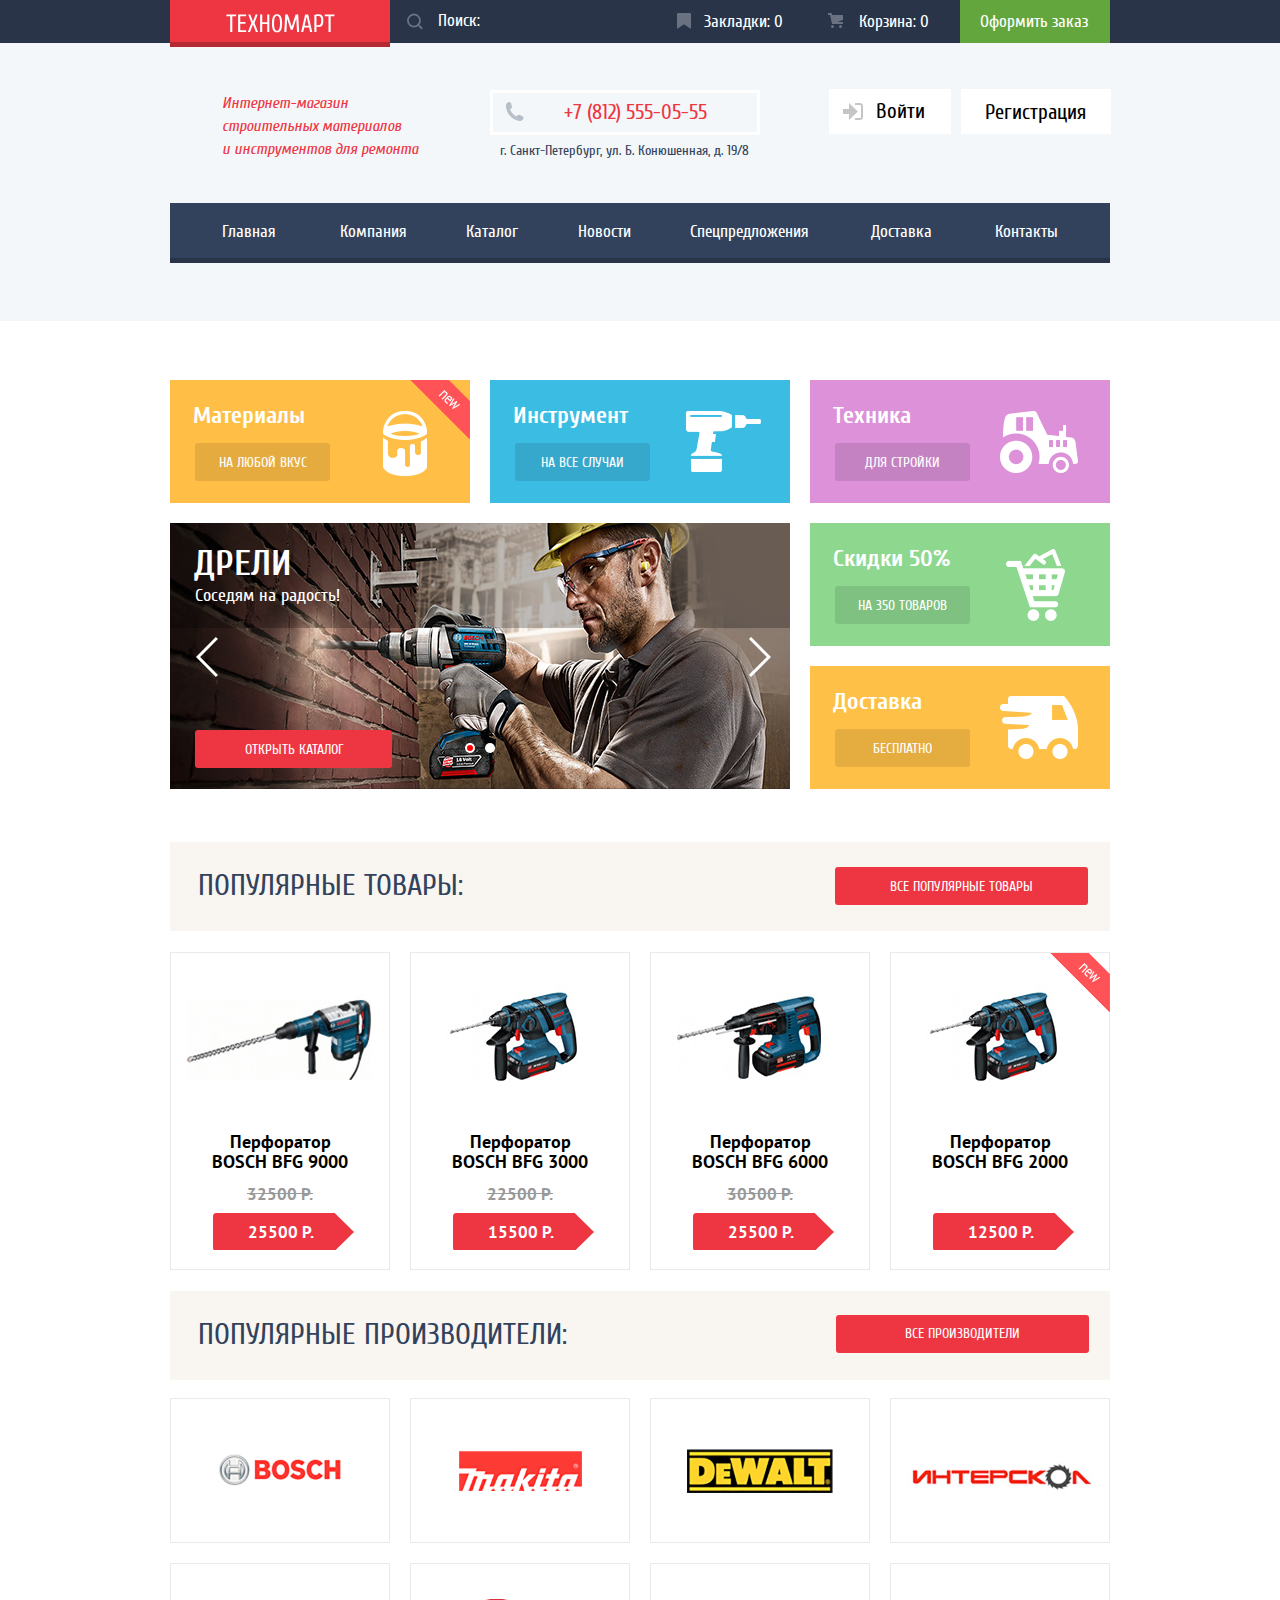
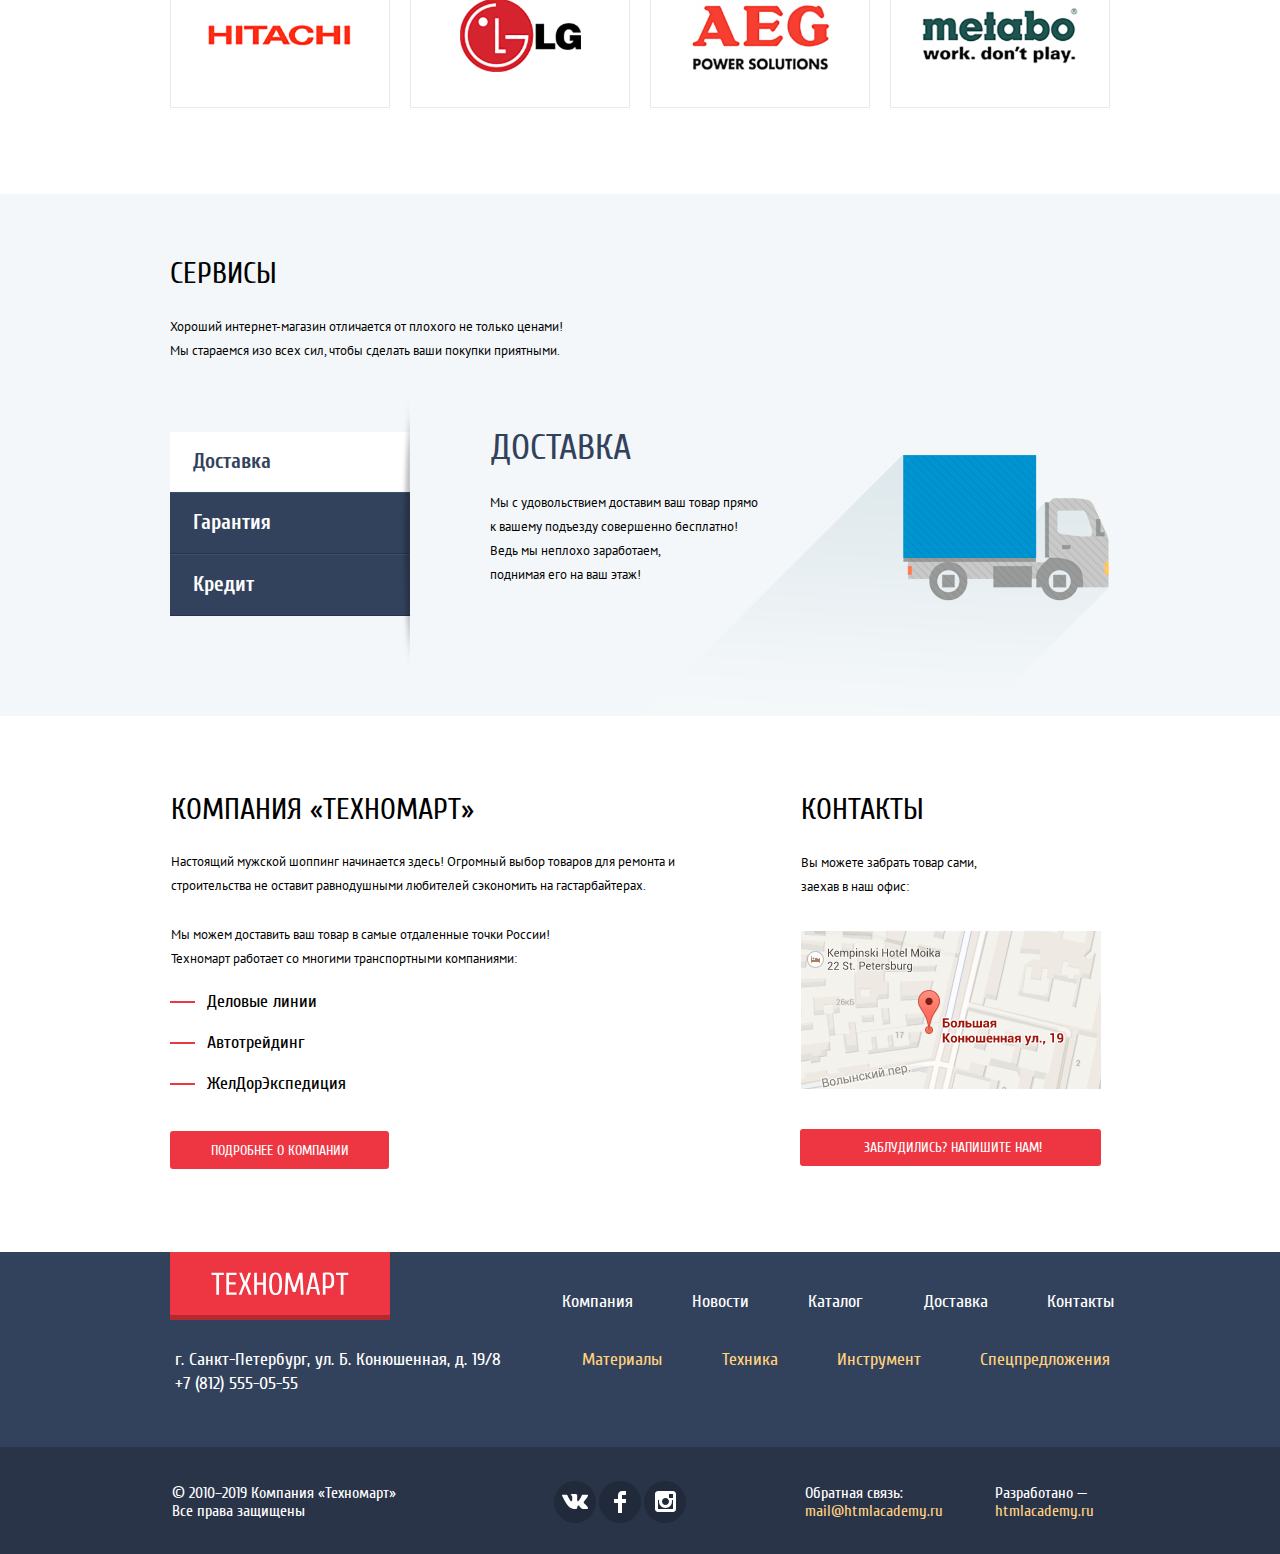
==== index.html @ 393730ec "Подключен минифицированный код css" ====
<!DOCTYPE html>
<html lang="ru">
<head>
  <meta charset="utf-8">
  <title>HTML Academy: Техномарт</title>
  <link href="css/normalize.min.css" rel="stylesheet">
  <link href="css/style.min.css" rel="stylesheet">
</head>
<body>
<header class="page-header">
  <div class="page-header__top-section">
    <div class="page-header__top-section__container container">
      <a class="page-header__logo-link" href="index.html">
        <img width="109" height="19" src="img/logo.svg" alt="Логотип">
      </a>
      <form class="page-header__search-form" action="catalog.html" method="get">
        <label for="search-field" class="page-header__search-form-label visually-hidden">Поиск</label>
        <input type="search" name="search" id="search-field" class="page-header__search-form-input"
               placeholder="Поиск:">
        <svg class="page-header__search-form-svg" xmlns="http://www.w3.org/2000/svg" width="17" height="17"
             viewBox="0 0 17 17">
          <path
            d="M17 15.586l-3.542-3.542A7.465 7.465 0 0 0 15 7.5 7.5 7.5 0 1 0 7.5 15c1.71 0 3.282-.579 4.544-1.542L15.586 17 17 15.586zM2 7.5C2 4.467 4.467 2 7.5 2 10.532 2 13 4.467 13 7.5c0 3.032-2.468 5.5-5.5 5.5A5.506 5.506 0 0 1 2 7.5z"/>
        </svg>
      </form>
      <a href="#" class="page-header__favorites page-header__link">
        <div class="page-header__favorites-svg-element-wrap">
          <svg class="page-header__favorites-svg" xmlns="http://www.w3.org/2000/svg" width="14" height="16"
               viewBox="0 0 14 16">
            <path fill="#ffffff"
                  d="M14 15c0 .55-.368.741-.818.426l-5.363-3.765c-.45-.315-1.187-.315-1.637 0L.818 15.426C.368 15.741 0 15.55 0 15V1c0-.55.45-1 1-1h12c.55 0 1 .45 1 1v14z"/>
          </svg>
        </div>
        <p class="page-header__favorites-text-content">Закладки: 0</p></a>
      <a href="#" class="page-header__cart page-header__link">
        <svg class="page-header__cart-svg-element" xmlns="http://www.w3.org/2000/svg" width="15" height="15"
             viewBox="0 0 15 15">
          <circle fill="#ffffff" cx="4.5" cy="13.5" r="1.5"/>
          <circle fill="#ffffff" cx="12.5" cy="13.5" r="1.5"/>
          <path fill="#ffffff" d="M15 2H4.07l-.422-2H0v2h2.031l1.985 9H15V9H9.441L15 6.951z"/>
        </svg>
        <p class="page-header__cart-text-content">Корзина: 0</p></a>
      <a href="#" class="page-header__create-order page-header__link">Оформить заказ</a>
    </div>
  </div>
  <div class="page-header__middle-section">
    <div class="page-header__middle-section__container container">
      <h1 class="page-header__tagline">Интернет-магазин <br>строительных материалов <br>и инструментов для ремонта</h1>
      <div class="page-header__address-top">
        <a class="page-header__phone" href="tel:+78125550555">
          <svg xmlns="http://www.w3.org/2000/svg" width="19" height="19" viewBox="0 0 19 19">
            <path fill="#B7BFC8"
                  d="M15.572 18.985h-.941c-4.129-.488-7.157-2.408-9.359-4.864C3.062 11.66 1.318 8.492.978 4.228V3.084c.078-.774.459-1.304.898-1.757C2.425.766 3.25.044 4.002.019c.554-.018 1.5.38 1.879.899.329.446.504 1.339.656 2.003.154.671.505 1.643.408 2.289-.148 1.007-1.487 1.434-1.879 2.166 1.307 3.135 3.443 5.439 6.293 7.031.715-.392 1.346-1.572 2.332-1.595.359-.009.818.178 1.184.286.402.121.75.275 1.104.408.596.224 1.648.521 2.004 1.021.365.513.57 1.356.49 1.879-.164 1.041-1.879 2.197-2.901 2.579z"/>
          </svg>
          <p class="page-header__phone-text-content">+7 (812) 555-05-55</p>
        </a>
        <p class="page-header__address">г. Санкт-Петербург, ул. Б. Конюшенная, д. 19/8</p>
      </div>
      <ul class="page-header__user-menu">
        <li class="page-header__enter user-menu-item">
          <a class="page-header__user-menu-item-link-enter" href="#">Войти</a>
        </li>
        <li class="page-header__registration user-menu-item">
          <a class="page-header__user-menu-item-link-registration" href="#">Регистрация</a>
        </li>
      </ul>
    </div>
  </div>
  <div class="page-header__nav-top_container container">
    <nav class="page-header__nav-top">
      <ul class="main-menu">
        <li class="main-menu-item"><a class="main-menu-item-link main-menu-item-link-main" href="index.html">Главная</a>
        </li>
        <li class="main-menu-item"><a class="main-menu-item-link main-menu-item-link-company" href="#">Компания</a></li>
        <li class="main-menu-item"><a class="main-menu-item-link main-menu-item-link-catalog" href="catalog.html">Каталог</a>
        </li>
        <li class="main-menu-item"><a class="main-menu-item-link main-menu-item-link-news" href="#">Новости</a></li>
        <li class="main-menu-item"><a class="main-menu-item-link main-menu-item-link-offers"
                                      href="#">Спецпредложения</a></li>
        <li class="main-menu-item"><a class="main-menu-item-link main-menu-item-link-delivery" href="#">Доставка</a>
        </li>
        <li class="main-menu-item"><a class="main-menu-item-link main-menu-item-link-contacts" href="#">Контакты</a>
        </li>
      </ul>
    </nav>
  </div>
</header>

<main class="page-main">
  <section class="page-main__offers page-main-offers">
    <div class="page-main-offers__container container">
      <h2 class="visually-hidden">Предложения</h2>
      <div class="page-main__offer page-main-container__offers__offer page-main-container__offers__offer--materials">
        <h3 class="page-main__offer-heading">Материалы</h3>
        <a class="page-main__offer-link" href="#">На любой вкус</a>
      </div>
      <div class="page-main__offer page-main-container__offers__offer page-main-container__offers__offer--tools">
        <h3 class="page-main__offer-heading">Инструмент</h3>
        <a class="page-main__offer-link" href="#">На все случаи</a>
      </div>
      <div class="page-main__offer page-main-container__offers__offer page-main-container__offers__offer--technics">
        <h3 class="page-main__offer-heading">Техника</h3>
        <a class="page-main__offer-link" href="#">Для стройки</a>
      </div>
      <div class="flex-offers-wrap">
        <div class="page-main__offer page-main-container__offers__offer page-main-container__offers__offer--discounts">
          <h3 class="page-main__offer-heading">Скидки 50%</h3>
          <a class="page-main__offer-link" href="#">На 350 товаров</a>
        </div>
        <div class="page-main__offer page-main-container__offers__offer page-main-container__offers__offer--delivery">
          <h3 class="page-main__offer-heading">Доставка</h3>
          <a class="page-main__offer-link" href="#">Бесплатно</a>
        </div>
      </div>

      <input class="visually-hidden page-main-slider__first-slide-radio-button slider-radio-button first-slide"
             type="radio"
             id="first-slide" name="slide-number" checked>
      <label class="page-main-slider__first-slide-radio-label slider-radio-button-label" for="first-slide"></label>
      <input class="visually-hidden page-main-slider__second-slide-radio-button slider-radio-button second-slide"
             type="radio"
             id="second-slide" name="slide-number">
      <label class="page-main-slider__second-slide-radio-label slider-radio-button-label" for="second-slide"></label>
      <div class="page-main-offers__slider page-main-slider">
        <div class="page-main-slider__slide catalog-slide-1" id="catalog-slide-1">
          <h3 class="page-main-slider__drills-heading">Дрели</h3>
          <p class="page-main-slider__drills-par">Соседям на радость!</p>
          <a class="button page-main-slider__open-catalog-button" href="catalog.html">Открыть каталог</a>
        </div>
        <div class="page-main-slider__slide catalog-slide-2" id="catalog-slide-2">
          <h3 class="page-main-slider__drills-heading">Перфораторы</h3>
          <p class="page-main-slider__drills-par feature">Настоящие мужские игрушки</p>
          <a class="button page-main-slider__open-catalog-button" href="catalog.html">Открыть каталог</a>
        </div>
        <button type="button" class="page-main-slider__left-arrow-button arrow-button left-arrow">
          <svg xmlns="http://www.w3.org/2000/svg" width="22" height="40" viewBox="0 0 22 40">
            <path fill="#FFF" d="M19.83-.035l2.089 2.099L4.13 19.947l17.847 17.939-2.09 2.099L-.048 19.947z"/>
          </svg>
        </button>

        <button type="button" class="page-main-slider__right-arrow-button arrow-button right-arrow">
          <svg xmlns="http://www.w3.org/2000/svg" width="22" height="40" viewBox="0 0 22 40">
            <path fill="#FFF" d="M2.098-.035L.009 2.064l17.789 17.883L-.048 37.886l2.089 2.099 19.935-20.038z"/>
          </svg>
        </button>

      </div>
    </div>
  </section>

  <section class="page-main__popular-products popular-products container">
    <div class="page-main__popular-products__header container">
      <h2 class="page-main__heading">Популярные товары:</h2>
      <a href="#" class="page-main__heading-block-button button">Все популярные товары</a>
    </div>
    <ul class="page-main__popular-products__main">
      <li class="page-main__popular-products__card">
        <a class="popular-products__product-add-to-cart" href="#">
          <svg class="popular-products__product-add-to-cart-svg" xmlns="http://www.w3.org/2000/svg" width="15"
               height="15" viewBox="0 0 15 15">
            <circle fill="#ffffff" cx="4.5" cy="13.5" r="1.5"/>
            <circle fill="#ffffff" cx="12.5" cy="13.5" r="1.5"/>
            <path fill="#ffffff" d="M15 2H4.07l-.422-2H0v2h2.031l1.985 9H15V9H9.441L15 6.951z"/>
          </svg>
          Купить</a>
        <a class="popular-products__product-add-to-favorites" href="#">В закладки</a>
        <h3 class="popular-products__product-heading">Перфоратор BOSCH BFG 9000</h3>
        <p class="popular-products__product-old-price">
          <del>32500 Р.</del>
        </p>
        <p class="popular-products__product-price">25500 Р.</p>
        <img class="popular-products__product-img product-item-pic" src="img/item4.jpg" alt="product picture"
             width="218" height="170">
      </li>
      <li class="page-main__popular-products__card">
        <a class="popular-products__product-add-to-cart" href="#">
          <svg class="popular-products__product-add-to-cart-svg" xmlns="http://www.w3.org/2000/svg" width="15"
               height="15" viewBox="0 0 15 15">
            <circle fill="#ffffff" cx="4.5" cy="13.5" r="1.5"/>
            <circle fill="#ffffff" cx="12.5" cy="13.5" r="1.5"/>
            <path fill="#ffffff" d="M15 2H4.07l-.422-2H0v2h2.031l1.985 9H15V9H9.441L15 6.951z"/>
          </svg>
          Купить</a>
        <a href="#" class="popular-products__product-add-to-favorites">В закладки</a>
        <h3 class="popular-products__product-heading">Перфоратор BOSCH BFG 3000</h3>
        <p class="popular-products__product-old-price">
          <del>22500 Р.</del>
        </p>
        <p class="popular-products__product-price">15500 Р.</p>
        <img class="popular-products__product-img product-item-pic" src="img/item1.jpg" alt="product picture"
             width="218" height="170">
      </li>
      <li class="page-main__popular-products__card">
        <a class="popular-products__product-add-to-cart" href="#">
          <svg class="popular-products__product-add-to-cart-svg" xmlns="http://www.w3.org/2000/svg" width="15"
               height="15" viewBox="0 0 15 15">
            <circle fill="#ffffff" cx="4.5" cy="13.5" r="1.5"/>
            <circle fill="#ffffff" cx="12.5" cy="13.5" r="1.5"/>
            <path fill="#ffffff" d="M15 2H4.07l-.422-2H0v2h2.031l1.985 9H15V9H9.441L15 6.951z"/>
          </svg>
          Купить</a>
        <a href="#" class="popular-products__product-add-to-favorites">В закладки</a>
        <h3 class="popular-products__product-heading">Перфоратор BOSCH BFG 6000</h3>
        <p class="popular-products__product-old-price">
          <del>30500 Р.</del>
        </p>
        <p class="popular-products__product-price">25500 Р.</p>
        <img class="popular-products__product-img product-item-pic" src="img/item2.jpg" alt="product picture"
             width="218" height="170">
      </li>
      <li class="page-main__popular-products__card page-main__popular-products__card--new">
        <a class="popular-products__product-add-to-cart" href="#">
          <svg class="popular-products__product-add-to-cart-svg" xmlns="http://www.w3.org/2000/svg" width="15"
               height="15" viewBox="0 0 15 15">
            <circle fill="#ffffff" cx="4.5" cy="13.5" r="1.5"/>
            <circle fill="#ffffff" cx="12.5" cy="13.5" r="1.5"/>
            <path fill="#ffffff" d="M15 2H4.07l-.422-2H0v2h2.031l1.985 9H15V9H9.441L15 6.951z"/>
          </svg>
          Купить</a>
        <a href="#" class="popular-products__product-add-to-favorites">В закладки</a>
        <h3 class="popular-products__product-heading">Перфоратор BOSCH BFG 2000</h3>
        <p class="popular-products__product-old-price">
          <del></del>
        </p>
        <p class="popular-products__product-price">12500 Р.</p>
        <img class="popular-products__product-img product-item-pic" src="img/item3.jpg" alt="product picture"
             width="218" height="170">
      </li>
    </ul>
  </section>

  <section class="page-main__popular-manufacturers container">
    <div class="page-main__popular-manufacturers__header">
      <h2 class="page-main__heading">Популярные производители:</h2>
      <a href="#" class="page-main__heading-block-button page-main__heading-manufacturers-button button">Все
        производители</a>
    </div>
    <ul class="page-main__popular-manufacturers__main">
      <li class="page-main__popular-manufacturers__card">
        <a href="#" class="page-main__popular-manufacturers__card-link"><img src="img/bosch.png" width="126" height="37"
                                                                             alt="Bosch"
                                                                             class="page-main__popular-manufacturers__img"></a>
      </li>
      <li class="page-main__popular-manufacturers__card">
        <a href="#" class="page-main__popular-manufacturers__card-link"><img src="img/makita.png" width="123"
                                                                             height="40" alt="Makita"
                                                                             class="page-main__popular-manufacturers__img"></a>
      </li>
      <li class="page-main__popular-manufacturers__card">
        <a href="#" class="page-main__popular-manufacturers__card-link"><img src="img/de-walt.png" width="146"
                                                                             height="44" alt="Dewalt"
                                                                             class="page-main__popular-manufacturers__img"></a>
      </li>
      <li class="page-main__popular-manufacturers__card">
        <a href="#" class="page-main__popular-manufacturers__card-link"><img src="img/interskol.png" width="200"
                                                                             height="88" alt="Интерскол"
                                                                             class="page-main__popular-manufacturers__img"></a>
      </li>
      <li class="page-main__popular-manufacturers__card">
        <a href="#" class="page-main__popular-manufacturers__card-link"><img src="img/hitachi.png" width="169"
                                                                             height="31" alt="Hitachi"
                                                                             class="page-main__popular-manufacturers__img"></a>
      </li>
      <li class="page-main__popular-manufacturers__card">
        <a href="#" class="page-main__popular-manufacturers__card-link"><img src="img/lg.png" width="121" height="73"
                                                                             alt="LG"
                                                                             class="page-main__popular-manufacturers__img"></a>
      </li>
      <li class="page-main__popular-manufacturers__card">
        <a href="#" class="page-main__popular-manufacturers__card-link"><img src="img/aeg.png" width="151" height="96"
                                                                             alt="AEG Power Solutions"
                                                                             class="page-main__popular-manufacturers__img"></a>
      </li>
      <li class="page-main__popular-manufacturers__card">
        <a href="#" class="page-main__popular-manufacturers__card-link"><img src="img/metabo.png" width="204"
                                                                             height="69" alt="Metabowerke"
                                                                             class="page-main__popular-manufacturers__img"></a>
      </li>
    </ul>
  </section>

  <section class="page-main__services services">
    <div class="services__container container">
      <h2 class="services__heading">Сервисы</h2>
      <p class="services__par">Хороший интернет-магазин отличается от плохого не только ценами! <br>Мы стараемся изо
        всех сил, чтобы сделать
        ваши покупки приятными.</p>
      <div class="services__slider">
        <div class="services__list--short-wrapper">

          <input class="visually-hidden product-1" type="radio" id="product-1" name="toggle" checked>
          <input class="visually-hidden product-2" type="radio" id="product-2" name="toggle">
          <input class="visually-hidden product-3" type="radio" id="product-3" name="toggle">

          <span class="services-list-background-pic"></span>
          <ul class="services__list--short">
            <li class="services__link-item"><label for="product-1" class="services__link">Доставка</label></li>
            <li class="services__link-item"><label for="product-2" class="services__link">Гарантия</label></li>
            <li class="services__link-item"><label for="product-3" class="services__link">Кредит</label></li>
          </ul>

          <ul class="services__list--detail">
            <li class="service-item delivery-item slide1" id="slide1">
              <h3 class="service__heading">Доставка</h3>
              <p class="service__par">Мы с удовольствием доставим ваш товар прямо <br>к вашему подъезду совершенно
                бесплатно!</p>
              <p class="service__par">Ведь мы неплохо заработаем, <br>поднимая его на ваш этаж!</p>
            </li>
            <li class="service-item guarantee-item slide2" id="slide2">
              <h3 class="service__heading">Гарантия</h3>
              <p class="service__par">Если купленный у нас товар поломается или заискрит, <br>а также в случае пожара,
                спровоцированного его возгоранием, вы всегда можете быть уверены в нашей гарантии. Мы обменяем сгоревший
                товар на новый. <br>Дом уж восстановите как-нибудь сами.</p>
            </li>
            <li class="service-item credit-item slide3" id="slide3">
              <h3 class="service__heading">Кредит</h3>
              <p class="service__par">Залезть в долговую яму стало проще! <br>Кредитные консультанты придут вам на
                помощь.</p>
              <a class="credit__link button" href="#">Отправить заявку</a>
            </li>
          </ul>

        </div>

      </div>
    </div>
  </section>

  <div class="page-main__about-company about-company">
    <div class="about-company__container container">
      <section class="about-company__company-info company-info">
        <h2 class="company-info__heading">Компания «Техномарт»</h2>
        <p class="company-info__par">Настоящий мужской шоппинг начинается здесь! Огромный выбор товаров для ремонта и
          <br>строительства не оставит равнодушными любителей сэкономить на гастарбайтерах.</p>
        <p class="company-info__par">Мы можем доставить ваш товар в самые отдаленные точки России! <br>Техномарт
          работает со многими транспортными компаниями:</p>
        <ul class="company-info__menu-list">
          <li class="company-info__list-item">Деловые линии</li>
          <li class="company-info__list-item">Автотрейдинг</li>
          <li class="company-info__list-item">ЖелДорЭкспедиция</li>
        </ul>
        <a class="company-info__button-more-info button" href="#">Подробнее о компании</a>
      </section>
      <section class="about-company__contacts contacts">
        <h2 class="contacts__heading">Контакты</h2>
        <p class="contacts__par">Вы можете забрать товар сами, <br>заехав в наш офис:</p>
        <div class="contacts__yandex-map"><img class="" alt="Карта Yandex" src="img/map.png"></div>
        <a class="contacts__feedback-button button">Заблудились? Напишите нам!</a>
      </section>
    </div>
  </div>
</main>

<footer class="page-footer">
  <div class="page-footer__top-section">
    <div class="page-footer__top-section__container container">
      <a href="index.html">
        <div class="page-footer__logo"><img style="background-color: #ee3643;" class="menu-logo-bottom"
                                            src="img/logo.svg" alt="Логотип магазина Technomart" width="138"
                                            height="23"></div>
      </a>
      <ul class="page-footer__main-menu">
        <li class="footer-main-menu-item"><a class="footer-main-menu-link" href="#">
          <div class="page-footer__main-menu-item-div page-footer__main-menu-item-div-company">Компания</div>
        </a></li>
        <li class="footer-main-menu-item"><a class="footer-main-menu-link" href="#">
          <div class="page-footer__main-menu-item-div page-footer__main-menu-item-div-news">Новости</div>
        </a></li>
        <li class="footer-main-menu-item"><a class="footer-main-menu-link" href="catalog.html">
          <div class="page-footer__main-menu-item-div page-footer__main-menu-item-div-catalog">Каталог</div>
        </a></li>
        <li class="footer-main-menu-item"><a class="footer-main-menu-link" href="#">
          <div class="page-footer__main-menu-item-div page-footer__main-menu-item-div-delivery">Доставка</div>
        </a></li>
        <li class="footer-main-menu-item"><a class="footer-main-menu-link" href="#">
          <div class="page-footer__main-menu-item-div page-footer__main-menu-item-div-contacts">Контакты</div>
        </a></li>
      </ul>
    </div>
  </div>
  <div class="page-footer__middle-section">
    <div class="page-footer__middle-section__container container">
      <div class="page-footer__address">
        <p class="page-footer__address-item page-footer__address-address">г. Санкт-Петербург, ул. Б. Конюшенная, д.
          19/8</p>
        <p class="page-footer__address-item page-footer__phone"><a class="page-footer__phone" href="tel:+78125550555">+7
          (812) 555-05-55</a></p>
      </div>
      <ul class="page-footer__category-menu">
        <li><a class="category-menu-item-link category-menu-item-materials" href="#">Материалы</a></li>
        <li><a class="category-menu-item-link category-menu-item-technics" href="#">Техника</a></li>
        <li><a class="category-menu-item-link category-menu-item-tools" href="#">Инструмент</a></li>
        <li><a class="category-menu-item-link category-menu-item-spec-offers" href="#">Спецпредложения</a></li>
      </ul>
    </div>
  </div>
  <div class="page-footer__bottom-section">
    <div class="page-footer__bottom-section__container container">
      <div class="page-footer__copyright-section">
        <p>© 2010–2019 Компания «Техномарт» <br>Все права защищены</p>
      </div>
      <div class="page-footer__social-networks">
        <ul class="page-footer__soc-network-list">
          <li class="page-footer__soc-network-list-item soc-network-list-item-vk">
            <a class="soc-link page-footer__soc-network-list-item-wrap" href="http://www.vk.com">
              <img width="26" height="15" class="soc-network-list-item-img soc-network-list-item-vk-img"
                   src="./img/vk-icon.svg" alt="Вконтакте">
            </a>
          </li>
          <li class="page-footer__soc-network-list-item soc-network-list-item-facebook">
            <a class="soc-link page-footer__soc-network-list-item-wrap" href="http://www.facebook.com">
              <img width="12" height="22" class="soc-network-list-item-img soc-network-list-item-vk-img"
                   src="./img/fb-icon.svg" alt="Facebook">
            </a>
          </li>
          <li class="page-footer__soc-network-list-item soc-network-list-item-instagram">
            <a class="soc-link page-footer__soc-network-list-item-wrap" href="http://www.instagram.com">
              <img width="21" height="21" class="soc-network-list-item-img soc-network-list-item-vk-img"
                   src="./img/insta-icon.svg" alt="Instagram">
            </a>
          </li>
        </ul>
      </div>
      <div class="page-footer__feedback">
        <p class="page-footer__feedback-par">Обратная связь: <br><a class="page-footer__feedback-link"
                                                                    href="mailto:mail@htmlacademy.ru">mail@htmlacademy.ru</a>
        </p>
      </div>
      <div class="page-footer__developer">
        <p class="page-footer__developer-par">Разработано — <br><a class="page-footer__developer-link" target="_blank"
                                                                   href="https://htmlacademy.ru/intensive/htmlcss">htmlacademy.ru</a>
        </p>
      </div>
    </div>
  </div>
</footer>

<section class="modal modal-feedback complete-unavailability">
  <h2 class="visually-hidden">Обратная связь</h2>
  <button class="modal-feedback-close modal-close" type="button"></button>
  <form class="modal-feedback-form" method="get">
    <div class="modal-top-section">
      <div class="name-field-div">
        <label class="name-field-label field-label" for="name-field">Ваше имя:</label>
        <input class="name-field-input field-input" id="name-field" type="text" placeholder="Имя Фамилия" required>
      </div>
      <div class="email-field-div">
        <label class="email-field-label field-label" for="email-field">Ваш e-mail:</label>
        <input class="email-field-input field-input" id="email-field" type="email" placeholder="email@example.com"
               required>
      </div>
      <div class="message-content-field-div">
        <label class="message-field-label field-label" for="message-content-field">Текст письма:</label>
        <input class="message-field-input field-input" id="message-content-field" type="text"
               placeholder="В свободной форме" required>
      </div>
    </div>
    <div class="send-message-button-div">
      <button type="submit" class="send-message button">Отправить</button>
    </div>
  </form>
</section>

<section class="modal modal-add complete-unavailability">
  <h2 class="visually-hidden">Добавление в корзину</h2>
  <button class="modal-add-close modal-close" type="button"></button>
  <div class="item-successfully-added"><p class="item-successfully-added-par">Товар добавлен в корзину!</p></div>
  <div class="added-bottom-section">
    <a class="to-creating-order button" href="#">Оформить заказ</a>
    <a class="to-purchases">Продолжить покупки</a>
  </div>
</section>

<section class="modal modal-yandex-map complete-unavailability">
  <h2 class="visually-hidden">Яндекс-карта</h2>
  <button class="map-close modal-close" type="button"></button>
  <iframe class="yandex-iframe" src="https://yandex.ru/map-widget/v1/-/CGQRvGlD" width="940" height="446"></iframe>
</section>

<script src="js/slider.min.js"></script>
<script src="js/feedback-modal-window.min.js"></script>
<script src="js/added-to-cart-window.min.js"></script>
<script src="js/yandex-map-window.min.js"></script>

</body>
</html>
---- css/style.min.css ----
@keyframes bounce{0%{transform:translate(-300px,-2000px)}80%{transform:translate(-300px,-100px)}to{transform:translate(-300px,-200px)}}@keyframes bounce-yandex-map{0%{transform:translate(-470px,-2000px)}80%{transform:translate(-470px,-100px)}to{transform:translate(-470px,-200px)}}@font-face{font-family:'PT Sans';font-style:normal;font-weight:400;src:url(../fonts/pt-sans-v11-cyrillic_latin-regular.eot);src:local('PT Sans'),local('PTSans-Regular'),url(../fonts/pt-sans-v11-cyrillic_latin-regular.woff2) format('woff2'),url(../fonts/pt-sans-v11-cyrillic_latin-regular.woff) format('woff')}@font-face{font-family:'PT Sans';font-style:normal;font-weight:700;src:url(../fonts/pt-sans-v11-cyrillic_latin-700.eot);src:local('PT Sans Bold'),local('PTSans-Bold'),url(../fonts/pt-sans-v11-cyrillic_latin-700.woff2) format('woff2'),url(../fonts/pt-sans-v11-cyrillic_latin-700.woff) format('woff')}@font-face{font-family:'PT Sans';font-style:italic;font-weight:700;src:url(../fonts/pt-sans-v11-cyrillic_latin-700italic.eot);src:local('PT Sans Bold Italic'),local('PTSans-BoldItalic'),url(../fonts/pt-sans-v11-cyrillic_latin-700italic.woff2) format('woff2'),url(../fonts/pt-sans-v11-cyrillic_latin-700italic.woff) format('woff')}@font-face{font-family:'PT Sans';font-style:italic;font-weight:400;src:url(../fonts/pt-sans-v11-cyrillic_latin-italic.eot);src:local('PT Sans Italic'),local('PTSans-Italic'),url(../fonts/pt-sans-v11-cyrillic_latin-italic.woff2) format('woff2'),url(../fonts/pt-sans-v11-cyrillic_latin-italic.woff) format('woff')}@font-face{font-family:'Cuprum';font-style:normal;font-weight:400;src:url(../fonts/cuprum-v11-cyrillic_latin-regular.eot);src:local('Cuprum Regular'),local('Cuprum-Regular'),url(../fonts/cuprum-v11-cyrillic_latin-regular.woff2) format('woff2'),url(../fonts/cuprum-v11-cyrillic_latin-regular.woff) format('woff')}@font-face{font-family:'Cuprum';font-style:normal;font-weight:700;src:url(../fonts/cuprum-v11-cyrillic_latin-700.eot);src:local('Cuprum Bold'),local('Cuprum-Bold'),url(../fonts/cuprum-v11-cyrillic_latin-700.woff2) format('woff2'),url(../fonts/cuprum-v11-cyrillic_latin-700.woff) format('woff')}@font-face{font-family:'Cuprum';font-style:italic;font-weight:400;src:url(../fonts/cuprum-v11-cyrillic_latin-italic.eot);src:local('Cuprum Italic'),local('Cuprum-Italic'),url(../fonts/cuprum-v11-cyrillic_latin-italic.woff2) format('woff2'),url(../fonts/cuprum-v11-cyrillic_latin-italic.woff) format('woff')}@font-face{font-family:'Cuprum';font-style:italic;font-weight:700;src:url(../fonts/cuprum-v11-cyrillic_latin-700italic.eot);src:local('Cuprum Bold Italic'),local('Cuprum-BoldItalic'),url(../fonts/cuprum-v11-cyrillic_latin-700italic.woff2) format('woff2'),url(../fonts/cuprum-v11-cyrillic_latin-700italic.woff) format('woff')}html{box-sizing:border-box}*,::after,::before{box-sizing:inherit}body,header{margin:0;padding:0}body{font-family:'PT Sans',Arial,sans-serif;font-size:13px;line-height:24px;font-weight:400;color:#000;background-color:#fff;min-width:960px}img{max-width:100%;height:auto}a{text-decoration:none}.visually-hidden{position:absolute;width:1px;height:1px;margin:-1px;border:0;padding:0;clip:rect(0 0 0 0);overflow:hidden}.complete-unavailability{display:none}header{background-color:#f4f7f9}.button{font-family:'PT Sans',sans-serif;background-color:#ee3643;text-decoration:none;color:#000}.button:hover{background-color:#ca2c37}.button:active{background-color:#ba2732}.container{width:940px;margin-left:auto;margin-right:auto}.page-header{margin:0;padding:0;min-height:321px}.page-header__top-section{font-family:'Cuprum',sans-serif;color:#fff;background-color:#293449;font-size:17px;display:flex}.page-header__top-section__container{display:flex}.page-header__logo-link{width:220px;height:35px;text-align:center;background-color:#ee3643;padding-top:14px;box-shadow:inset 0 -5px 0 0 rgba(0,0,0,.24);margin-bottom:-4px;padding-bottom:33px}.page-header__logo-link:hover{background-color:#ca2c37}.page-header__logo-link:active{background-color:#ba2732}.page-header__search-form{display:flex;flex-grow:1;position:relative}.page-header__search-form-input{color:#fff}.page-header__search-form-input:hover{background-color:#212a3a}.page-header__search-form-input:hover+.page-header__search-form-svg{opacity:1}.page-header__search-form-input:focus{color:#000;background-color:#fff;border:0;outline:0}.page-header__search-form-input:focus+.page-header__search-form-svg{fill:#ee3643;opacity:1}.page-header__search-form-input::placeholder{color:#fff}.page-header__search-form-svg{position:relative;top:13px;right:237px;fill:#fff;opacity:.3}.page-header__search-form-label{padding-top:10px;margin-left:42px}.page-header__search-form-input{background-color:#293449;border:0;width:100%;padding-left:48px;font-family:'Cuprum',sans-serif;font-size:17px;line-height:1.06}.page-header__search-form-input:focus+.search-svg-element:before{content:url(../img/icon-search-active.svg);position:absolute;margin-top:0;margin-left:-266px;opacity:1;background-color:#fff;padding:14px 14px 5px 17px}.page-header__favorites{padding-left:17px}.page-header__favorites:hover{background-color:#212a3a}.page-header__favorites:active{background-color:#161d29}.page-header__favorites:hover>.page-header__favorites-svg-element-wrap{opacity:1}.page-header__favorites-svg-element-wrap,.page-header__favorites:active>.page-header__favorites-svg-element-wrap{opacity:.3}.page-header__favorites--category{padding-left:17px}.page-header__favorites-svg-element-wrap{padding-top:2px}.page-header__favorites-text-content{margin:0 0 0 13px}.page-header__cart{padding-left:23px}.page-header__cart-svg-element{opacity:.3}.page-header__cart:hover{background-color:#212a3a}.page-header__cart:active{background-color:#161d29}.page-header__cart:hover>.page-header__cart-svg-element{background-color:#212a3a;opacity:1}.page-header__cart:active>.page-header__cart-svg-element{background-color:#161d29;opacity:.3}.page-header__cart--filled,.page-header__cart--filled:hover>.page-header__cart-svg-element{background-color:#ee3643}.page-header__cart--filled>.page-header__cart-svg-element{opacity:1}.page-header__cart--filled:active>.page-header__cart-svg-element{background-color:#ee3643;opacity:1}.page-header__cart--filled:hover{background-color:#ee3643}.page-header__cart-svg-element{position:absolute;margin:3px 0 0 -5px}.page-header__cart-text-content{margin:0 0 0 26px}.page-header__create-order{background-color:#63a63e;text-align:center;padding-top:10px;padding-right:21px;padding-left:20px}.page-header__create-order:hover{background-color:#5fbb2d}.page-header__create-order:active{background-color:#518534}.page-header__link{font-family:'Cuprum',sans-serif;color:#fff;display:flex;padding-top:10px;flex:0 0 150px;max-width:150px}.page-header__middle-section{font-family:'Cuprum',sans-serif;margin-top:46px}.page-header__middle-section__container{display:flex}.page-header__tagline{font-family:'Cuprum',sans-serif;font-size:16px;font-weight:400;font-style:italic;line-height:1.44;color:#ee3643;margin:3px 0 0 52px;flex:0 0 200px}.page-header__address-top,.page-header__phone{font-family:'Cuprum',sans-serif;font-weight:400;font-style:normal;display:flex}.page-header__phone{color:#ee3643;font-size:21px;line-height:1;border:#fff solid 3px;margin-left:22px;margin-top:1px;padding:9px 50px 9px 12px}.page-header__address-top{font-size:14px;line-height:1.71;text-align:center;color:#32425c;margin-left:46px;margin-top:0;flex-wrap:wrap;align-items:flex-start;flex:0 0 300px}.page-header__phone-text-content{margin:0 0 0 40px}.page-header__address{margin-top:4px;margin-left:32px}.user-menu-item{list-style-type:none}.page-header__enter-svg-element{margin-top:2px;margin-left:-1px;margin-right:13px;color:#c5c5c5}.page-header__user-menu{display:flex;flex-wrap:wrap;margin:0;align-items:flex-start}.page-header__user-menu-item-link-enter,.page-header__user-menu-item-link-registration{font-family:'Cuprum',sans-serif;font-size:21px;font-weight:400;font-style:normal;line-height:1;color:#000;list-style-type:none;background-color:#fff;margin-top:0}.page-header__user-menu-item-link-enter{padding:12px 26px 10px 15px;margin-left:21px;display:flex}.page-header__user-menu-item-link-enter:hover:before{content:url(../img/icon-login.svg);margin:2px 13px 0 -1px}.page-header__user-menu-item-link-enter:active:before,.page-header__user-menu-item-link-enter:before{content:url(../img/icon-login-rest.svg);margin:2px 13px 0 -1px}.page-header__user-menu-item-link-enter:hover{color:#ee3643}.page-header__user-menu-item-link-enter:active{color:#c5c5c5}.page-header__user-menu-item-link-registration{padding:13px 25px 11px 24px;margin-left:10px;margin-right:-3px;display:inline-block;vertical-align:top}.page-header__user-menu-item-link-registration:hover{color:#ee3643}.page-header__user-menu-item-link-registration:active{color:#c5c5c5}.main-menu{font-family:'Cuprum',sans-serif;color:#fff;background-color:#32425c;font-size:17px;min-width:940px;display:flex;height:60px;margin-top:17px;box-shadow:inset 0 -5px 0 0 #293449}.main-menu--catalog{margin-top:16px}.main-menu-item{list-style-type:none}.main-menu-item-link{display:inline-block;vertical-align:top;font-family:'Cuprum',sans-serif;color:#fff;background-color:#32425c;font-size:17px;width:100%;height:100%;padding-top:17px;box-shadow:inset 0 -5px 0 0 #293449}.main-menu-item-link:hover{background-color:#293449;box-shadow:none}.main-menu-item-link:active{background-color:#1d2739;color:rgba(255,255,255,.5)}.main-menu-item-link-main{padding:17px 15px 0 12px}.main-menu-item-link-company{padding:17px 49px 0}.main-menu-item-link-catalog{padding:17px 10px 0}.main-menu-item-link-news{padding:17px 50px 0}.main-menu-item-link-offers{padding:17px 9px 0}.main-menu-item-link-delivery{padding:17px 53px 0}.main-menu-item-link-contacts{padding:17px 10px 0}.page-header__nav-top_container{display:flex;padding-top:9px}.page-footer{min-height:300px}.page-footer__logo{display:block;width:220px;height:35px;text-align:center;background-color:#ee3643;padding-top:20px;box-shadow:inset 0 -5px 0 0 rgba(0,0,0,.24);padding-bottom:48px}.page-footer__main-menu,.page-footer__main-menu-item-div{font-family:'Cuprum',sans-serif;color:#fff;background-color:#32425c;font-size:18px}.page-footer__main-menu{display:flex;height:60px;margin-left:100px;margin-top:4px}.page-footer__main-menu-item-div{width:100%;height:91%;padding-top:17px}.page-footer__main-menu-item-div-company{padding-left:32px}.page-footer__main-menu-item-div-catalog,.page-footer__main-menu-item-div-news{padding-left:59px}.page-footer__main-menu-item-div-delivery{padding-left:61px}.page-footer__main-menu-item-div-contacts{padding-left:59px}.page-footer__top-section{background-color:#32425c;height:93px}.page-footer__top-section__container{display:flex}.footer-main-menu-item{list-style-type:none}.footer-main-menu-link{display:inline-block;vertical-align:top;font-family:'Cuprum',sans-serif;color:#fff;background-color:#32425c;font-size:17px;width:100%;height:100%;padding-top:17px}.footer-main-menu-link:hover{text-decoration:underline}.footer-main-menu-link:active{opacity:.5;text-decoration:none}.page-footer__middle-section{background-color:#32425c;padding-bottom:51px}.page-footer__middle-section__container{display:flex}.page-footer__address{display:flex;flex-wrap:wrap;width:340px;padding-top:3px;padding-left:5px}.page-footer__address-item{font-family:'Cuprum',sans-serif;font-size:18px;color:#fff;font-weight:400;font-style:normal;line-height:1.33;margin:0}.page-footer__phone{color:#fff}.page-footer__category-menu{display:flex;list-style-type:none;margin:0;padding-top:3px}.category-menu-item-link{font-family:'Cuprum',sans-serif;font-size:18px;font-weight:400;font-style:normal;line-height:1.33;color:#ffd180;opacity:1}.category-menu-item-link:hover{text-decoration:underline}.category-menu-item-link:active{opacity:.5;text-decoration:none}.category-menu-item-materials{padding-top:3px;padding-left:36px}.category-menu-item-technics{padding-top:3px;padding-left:60px}.category-menu-item-spec-offers,.category-menu-item-tools{padding-top:3px;padding-left:59px}.page-footer__bottom-section{background-color:#293449;height:107px}.page-footer__bottom-section__container{display:flex}.page-footer__copyright-section{font-family:'Cuprum',sans-serif;font-size:16px;font-weight:400;font-style:normal;line-height:1.13;color:#fff;margin-top:21px;margin-left:2px}.page-footer__social-networks{margin-left:118px;margin-top:21px}.page-footer__soc-network-list{display:flex;flex-wrap:wrap;list-style-type:none}.soc-link:hover{background-color:#ee3643}.soc-network-list-item-facebook,.soc-network-list-item-instagram{margin-left:3px}.page-footer__soc-network-list-item-wrap{background-color:#212a3a;width:42px;height:42px;border-radius:100px;display:flex;align-items:center}.soc-network-list-item-vk-img{margin:auto}.page-footer__developer-par,.page-footer__feedback-par{font-family:'Cuprum',sans-serif;font-size:16px;font-weight:400;font-style:normal;line-height:1.13;color:#fff}.page-footer__developer-link,.page-footer__feedback-link{color:#ffd180}.page-footer__feedback-link:hover{text-decoration:underline}.page-footer__feedback-link:active{color:#ee3643;text-decoration:none}.page-footer__developer-link:hover{text-decoration:underline}.page-footer__developer-link:active{color:#ee3643;text-decoration:none}.page-footer__feedback{margin-top:21px;margin-left:119px}.page-footer__developer{margin-top:21px;margin-left:52px}.page-main{margin-top:59px}.page-main-offers__container,.page-main__offer{display:flex;flex-wrap:wrap}.page-main__offer{color:#fff;background-color:#ffbf47;width:300px;height:123px;align-items:flex-start;padding-right:50px}.page-main__offer-heading,.page-main__offer-link{font-family:'Cuprum',sans-serif;font-style:normal;color:#fff}.page-main__offer-heading{font-size:24px;font-weight:700;line-height:1.25;margin:21px 0 0 23px;padding-right:50px}.page-main__offer-link{font-size:14px;font-weight:400;line-height:1.29;text-transform:uppercase;min-width:135px;min-height:38px;margin-left:25px;margin-top:-10px;padding-top:11px;background-color:rgba(0,0,0,.1);border-radius:3px;text-align:center}.page-main__offer-link-text{margin:auto}.page-main__offer-link:hover{background-color:rgba(0,0,0,.2)}.page-main__offer-link:active{background-color:rgba(0,0,0,.3)}.page-main-container__offers__offer--materials{background:url(../img/materials.png) 213px 31px no-repeat,url(../img/new-flag.png) 240px 0 no-repeat;background-color:#ffbf47}.page-main-container__offers__offer--tools{background:url(../img/tools.png) no-repeat;background-position:196px;background-color:#3bbce3;margin-left:20px}.page-main-container__offers__offer--technics{background:url(../img/technics.png) no-repeat;background-position:190px;background-color:#dc91d8;margin-left:20px}.page-main-container__offers__offer--discounts{background:url(../img/discounts.png) no-repeat;background-position:196px;background-color:#8ed78f;margin-left:20px;margin-top:20px}.page-main-container__offers__offer--delivery{background:url(../img/delivery.png) no-repeat;background-position:190px;background-color:#ffc047;margin-left:20px;margin-top:20px}.flex-offers-wrap{order:1}.page-main-slider{background:#000 url(../img/drills.png) no-repeat;height:266px;width:620px;color:#fff;margin-top:20px;display:flex;align-items:flex-start;flex-wrap:wrap}.page-main-slider__slide{height:100%;width:100%}.page-main-slider__drills-heading{text-transform:uppercase;font-family:'Cuprum',sans-serif;font-size:36px;font-weight:700;line-height:1;display:block;margin:0;padding-top:23px;padding-left:24px}.page-main-slider__drills-par{font-family:'Cuprum',sans-serif;font-size:18px;line-height:1.33;color:#fff;display:block;margin:0;padding-top:2px;padding-left:25px}.page-main-slider__open-catalog-button{display:block;font-family:'Cuprum',sans-serif;font-size:14px;font-weight:400;font-style:normal;line-height:1.29;color:#fff;text-transform:uppercase;padding:11px 45px 9px 50px;border-radius:3px;width:197px;position:relative;top:122px;left:25px}.page-main-slider__left-arrow-button,.page-main-slider__right-arrow-button{padding:0;border:0;font:inherit;color:inherit;background-color:transparent;position:relative;bottom:152px;left:26px;cursor:pointer}.page-main-slider__right-arrow-button{left:557px}.first-slide:checked~.page-main-slider{background:#000 url(../img/drills.png) no-repeat}.second-slide:checked~.page-main-slider{background:#000 url(../img/perforators.png) no-repeat}.first-slide:checked~.page-main-slider>.catalog-slide-1{display:block}.first-slide:checked~.page-main-slider>.catalog-slide-2,.second-slide:checked~.page-main-slider>.catalog-slide-1{display:none}.product-1:checked~.services__list--detail .slide1,.product-2:checked~.services__list--detail .slide2,.product-3:checked~.services__list--detail .slide3,.second-slide:checked~.page-main-slider>.catalog-slide-2{display:block}.slider-radio-button-label{position:absolute;display:block;cursor:pointer;user-select:none}.page-main-slider__first-slide-radio-label{position:relative;top:361px;right:646px}.page-main-slider__second-slide-radio-label{position:relative;top:361px;right:626px}.slider-radio-button:focus+.slider-radio-button-label,.slider-radio-button:hover+.slider-radio-button-label{color:#663d15}.slider-radio-button+.slider-radio-button-label::before{content:"";position:absolute;top:2px;left:1px;width:10px;height:10px;border-radius:50%;background-color:#fff}.slider-radio-button:checked+.slider-radio-button-label::after{content:"";position:absolute;top:4px;left:3px;width:12px;height:12px;background-image:url(../img/slider-radiobutton.svg);background-repeat:no-repeat;background-position:0 0}.page-main-slider .feature{font-family:'Cuprum',sans-serif;font-size:18px;font-weight:400;font-style:normal;line-height:1.33;color:#fff;text-transform:none}.page-main__popular-products__header{background-color:#f9f5f0;height:89px;margin-top:53px;display:flex;align-items:flex-start}.page-main__heading,.page-main__heading-block-button{font-family:'Cuprum',sans-serif;font-weight:400;font-style:normal;text-transform:uppercase}.page-main__heading{font-size:30px;line-height:1;color:#32425c;margin:29px 0 0 28px}.page-main__heading-block-button{display:block;font-size:14px;line-height:1.29;color:#fff;padding:11px 55px 9px;border-radius:3px;margin-top:25px;margin-left:372px}.page-main__popular-products__main{padding:0;display:flex;flex-wrap:wrap;margin-left:-10px;margin-right:-10px;margin-top:1px}.page-main__popular-products__card{list-style-type:none;min-height:318px;width:220px;margin-left:10px;margin-right:10px;margin-top:20px;border:solid 1px #eaeaea;display:flex;align-items:flex-start;flex-wrap:wrap;align-content:start;position:relative}.page-main__popular-products__card--new:before{content:url(../img/new-flag.png);margin-left:159px;position:absolute;z-index:1}.page-main__popular-products__card:hover{box-shadow:0 10px 25px 0 rgba(41,52,73,.5)}.popular-products__product-img{position:absolute;top:0;left:0}.page-main__popular-products__card:hover .popular-products__product-img{display:none}.popular-products__product-add-to-cart:focus~.popular-products__product-img,.popular-products__product-add-to-favorites:focus~.popular-products__product-img{display:none}.page-main__popular-products__card:hover .popular-products__product-add-to-cart,.page-main__popular-products__card:hover .popular-products__product-add-to-favorites{display:block}.popular-products__product-heading{font-size:18px;font-weight:700;font-style:normal;width:157px;text-align:center;line-height:1.11;color:#000;margin:0 auto}.popular-products__product-price{display:block;font-size:17px;font-weight:700;font-style:normal;line-height:1.06;color:#fff;background:url(../img/item-button.svg) no-repeat,linear-gradient(to right,transparent 20px,red 20px,red 100px,transparent 100px);min-height:37px;min-width:141px;padding:10px 5px 5px 35px;margin-top:10px;margin-left:42px}.popular-products__product-old-price{text-decoration:line-through;font-size:17px;font-weight:700;font-style:normal;font-stretch:normal;line-height:1.06;letter-spacing:normal;text-align:center;color:#999;margin:13px auto 0;min-width:64px;min-height:18px}.popular-products__product-add-to-cart{font-family:'Cuprum',sans-serif;font-size:14px;font-weight:400;font-style:normal;line-height:1.29;text-align:center;color:#fff;text-transform:uppercase;background-color:#63a63e;margin:42px 0 0 41px;padding:12px 45px 6px 49px;border-radius:3px;border-bottom:3px solid #367315;cursor:pointer}.popular-products__product-add-to-cart-svg{opacity:.3;position:absolute;margin-left:-35px}.popular-products__product-add-to-cart:hover{background-color:#5fbb2d}.popular-products__product-add-to-cart:active{background-color:#518534}.popular-products__product-add-to-cart:hover .popular-products__product-add-to-cart-svg,.user-menu__user-link:hover .user-menu__user-link-svg{opacity:1}.popular-products__product-add-to-favorites{font-family:'Cuprum',sans-serif;font-size:14px;font-weight:400;font-style:normal;line-height:1.29;text-align:center;color:#32425c;text-transform:uppercase;margin:8px 0 52px 41px;padding:8px 29px 6px 33px;border:3px solid #63a63e;border-radius:3px}.popular-products__product-add-to-favorites:hover{border:3px solid #32425c}.popular-products__product-add-to-favorites:active{opacity:.3}.page-main__popular-manufacturers{margin-top:21px}.page-main__popular-manufacturers__header{background-color:#f9f5f0;height:89px;display:flex;align-items:flex-start}.page-main__popular-manufacturers__main{padding:0;display:flex;flex-wrap:wrap;margin-top:18px;margin-left:-10px;margin-right:-10px}.page-main__popular-manufacturers__card{height:145px;width:220px;margin-left:10px;margin-right:10px;margin-bottom:20px;border:solid 1px #eaeaea;display:flex}.page-main__popular-manufacturers__card:hover{box-shadow:0 10px 25px 0 rgba(41,52,73,.5)}.page-main__popular-manufacturers__card:active,.user-menu__user-link:active .user-menu__user-link-svg{opacity:.3}.page-main__popular-manufacturers__card-link{display:flex;width:100%;align-items:center}.page-main__popular-manufacturers__img{margin:auto}.page-main__heading-manufacturers-button{padding:10px 69px;margin-top:24px;margin-left:269px}.page-main__popular-manufacturers__card{list-style-type:none}.page-main__services{background-color:#f4f7f9;margin-top:66px;min-height:522px}.services__container{min-height:522px;padding-top:65px}.services__list--detail{width:627px}.services__heading{font-family:'Cuprum',sans-serif;font-size:30px;font-weight:400;font-style:normal;line-height:1;color:#000;text-transform:uppercase;margin:0}.services__par{font-size:13px;line-height:1.85;color:#000;margin:26px 0 0;min-width:398px}.services__list--short{display:inline-block;vertical-align:top;list-style-type:none;padding:69px 0 0;margin:0;min-height:279px;position:relative}.services__link-item{min-width:240px;background-color:#32425c}.services__list--short:after{position:absolute;content:url(../img/shadow.png);z-index:1;height:279px;width:10px;top:31px;left:230px}.services__list--detail{display:inline-block;vertical-align:top;margin:0;padding:0}.service__heading,.service__par{font-weight:400;font-style:normal}.service__heading{font-family:'Cuprum',sans-serif;font-size:36px;line-height:1;color:#32425c;text-transform:uppercase;margin:67px 0 25px 78px}.service__par{font-size:13px;line-height:1.85;color:#000;margin:0 0 0 77px;z-index:0;max-width:380px}.credit__link{display:inline-block;vertical-align:top;font-family:'Cuprum',sans-serif;font-size:14px;line-height:1.29;letter-spacing:normal;text-transform:uppercase;color:#fff;border-radius:3px;padding:11px 44px 9px 45px;margin:26px 0 0 77px}.delivery-item:after{content:url(../img/delivery-service.png);position:absolute;top:25px;left:228px;z-index:-1}.credit-item:after,.guarantee-item:after{content:url(../img/guarantee.png);position:absolute;top:3px;left:316px;z-index:-1}.credit-item:after{content:url(../img/credit.png);top:1px;left:243px}.service__link,.services__link{font-family:'Cuprum',sans-serif;font-size:21px;font-weight:700;font-style:normal;line-height:1.43}.services__link{color:#fff;display:block;padding:14px 0 16px 23px;cursor:pointer;border-top:1px solid #3e4f69;border-bottom:1px solid #273348}.services__link:hover{background-color:#293449}.services__link:active{color:#32425c;background-color:#fff;border-top:1px solid #fff;border-bottom:1px solid #fff}.service__link{color:#32425c}.slider-controls label{display:block;cursor:pointer}.service-item{z-index:0;display:none;position:relative}.product-1:checked~.services__list--short .services__link[for=product-1],.product-2:checked~.services__list--short .services__link[for=product-2],.product-3:checked~.services__list--short .services__link[for=product-3]{background-color:#fff;color:#32425c;border:0}.page-main__about-company{display:flex;min-height:536px}.about-company__company-info,.about-company__contacts{display:inline-block;vertical-align:top;max-width:512px}.about-company__contacts{max-width:423px}.company-info__heading,.company-info__par{font-weight:400;font-style:normal;color:#000}.company-info__heading{font-family:'Cuprum',sans-serif;font-size:30px;line-height:1;text-transform:uppercase;margin:79px 0 0 1px}.company-info__par{font-size:13px;line-height:1.85;margin:25px 0 0 1px}.company-info__menu-list{list-style-type:none;margin:21px 0 0;padding:0}.company-info__button-more-info,.company-info__list-item{font-family:'Cuprum',sans-serif;font-size:18px;font-weight:400;font-style:normal;line-height:1.11;color:#000;margin:0 0 21px}.company-info__list-item::before{content:'';display:inline-block;vertical-align:top;height:2px;width:25px;background-image:url(../img/list-bullet.png);margin:9px 12px 4px 0}.company-info__button-more-info{display:inline-block;vertical-align:top;font-size:14px;line-height:1.29;text-align:center;color:#fff;text-transform:uppercase;background-color:#ee3643;border-radius:3px;padding:11px 40px 9px 41px;margin:16px 0 0}.contacts__heading,.contacts__par{font-weight:400;font-style:normal;color:#000}.contacts__heading{font-family:'Cuprum',sans-serif;font-size:30px;line-height:1;text-transform:uppercase;margin:79px 0 0 123px}.contacts__par{font-size:13px;line-height:1.85;margin:26px 0 0 123px}.contacts__yandex-map{margin:32px 0 0 123px;cursor:pointer}.contacts__feedback-button{display:inline-block;vertical-align:top;font-family:'Cuprum',sans-serif;font-size:14px;font-weight:400;font-style:normal;line-height:1.29;text-align:center;color:#fff;text-transform:uppercase;border-radius:3px;margin:32px 0 0 122px;padding:10px 59px 9px 64px;cursor:pointer}.page-header__user-menu{list-style-type:none}.user-menu__user-item{margin-top:12px}.user-menu__user-link{font-family:'Cuprum',sans-serif;font-size:21px;line-height:1;padding:12px 21px 11px 47px;background-color:#fff;margin-left:3px;color:#000}.user-menu__user-link:hover{color:#ee3643}.user-menu__user-link:active{color:#000;opacity:.3}.user-menu__user-link-svg{position:absolute;margin:1px 0 0 -34px;opacity:.3}.user-menu__logout-link{display:inline-block;vertical-align:top;padding:16px 9px 6px 15px;background-color:#fff;margin:-2px 0 0}.user-menu__logout-link:hover:after{content:url(../img/icon-logout.svg)}.user-menu__logout-link:active:after,.user-menu__logout-link:after{content:url(../img/icon-logout-rest.svg)}.user-menu__my-orders-link,.user-menu__personal-area-link{width:75px;height:14px;font-family:'Cuprum',sans-serif;font-size:16px;font-weight:400;font-style:normal;font-stretch:normal;line-height:1.13;letter-spacing:normal;text-align:left;color:#32425c;text-decoration:underline}.user-menu__my-orders-link:hover{color:#ee3643}.user-menu__my-orders-link:active{color:rgba(50,66,92,.3)}.user-menu__personal-area-link:hover{color:#ee3643}.user-menu__personal-area-link:active{color:rgba(50,66,92,.3)}.user-menu__personal-area-link-svg{position:relative;top:9px;right:2px}.user-menu__item-my-orders{margin-left:21px;margin-top:-8px}.user-menu__item-personal-area{margin-left:17px;margin-top:-8px}.catalog-main__breadcrumb{display:flex;margin:22px 0 0;padding:0}.breadcrumb__breadcrumb-item{font-size:13px;font-weight:400;font-style:normal;line-height:1.38;color:#000;text-transform:uppercase;list-style-type:none}.breadcrumb__breadcrumb-item-home{margin-left:-2px;margin-right:2px}.breadcrumb__breadcrumb-link{display:inline-block;vertical-align:top;color:#000;list-style-type:none}.breadcrumb-link-catalog{margin-left:13px}.breadcrumb-link-catalog-svg{margin-right:19px}.breadcrumb-link-tools{margin-left:17px}.breadcrumb-link-tools-svg{margin-right:15px}.breadcrumb__breadcrumb-item-perforators{margin-left:18px}.breadcrumb-item-perforators-svg{margin-right:17px}.catalog-main__header-block-perforators{margin-top:20px}.catalog-main__heading-perforators{margin:29px 0 0 28px;font-family:'Cuprum',sans-serif;font-size:30px;font-weight:400;font-style:normal;line-height:1;color:#32425c;text-transform:uppercase;background-color:#f2f6f8}.catalog-main__header-perforators-container{height:89px;background-color:#f2f6f8;padding-top:1px}.catalog-main__main-catalog{display:flex}.main-catalog__heading-filter{width:220px;height:38px;font-family:'PT Sans',sans-serif;font-size:13px;font-weight:400;font-style:normal;font-stretch:normal;line-height:1.38;letter-spacing:normal;text-align:left;color:#000;background-color:#f7f3ec;margin:20px 0 5px;padding:10px 0 0 19px;border-radius:3px;text-transform:uppercase}.category-selection,.main-catalog__heading-filter{display:inline-block;vertical-align:top}.range-filter{box-sizing:content-box;width:220px;margin-top:14px;margin-left:2px}.filter-item,.range-filter-fieldset{border:0;margin:7px 0 0 -2px;padding:0}.filter-item{margin:0}.filter-item legend{font-size:18px;line-height:24px;text-transform:uppercase;font-weight:700}.range-controls{position:relative;height:41px;margin-bottom:9px;padding-top:39px;padding-right:20px;padding-left:20px;background-color:#f7f3ec;border-radius:3px}.range-controls .scale{height:2px;background:#d7dcde}.range-controls .bar{width:70%;height:2px;background:#00ca74}.range-controls .toggle{position:absolute;top:31px;left:0;width:4px;height:4px;padding:0;border:8px solid #fff;background-color:#ababab;box-shadow:0 2px 1px 0 #cfcfcf;border-radius:50%;cursor:pointer}.range-controls .toggle-min{left:20px}.range-controls .toggle-max{left:160px}.price-controls{font-size:0}.price-controls label,.price-dash{display:inline-block;vertical-align:top}.price-controls label{width:95px;font-size:16px;text-transform:uppercase}.price-controls input{width:60px;padding:7px 17px 9px 19px;margin-left:0;font-family:'PT Sans',sans-serif;font-size:17px;text-align:center;color:#283136;border:0;border-radius:3px;background:#f7f3ec}.price-dash{font-size:17px;margin:7px 8px 0}.max-price{text-align:right}.main-catalog__heading-sort,.products__sort{font-family:'PT Sans',sans-serif;font-size:13px;font-weight:400;font-style:normal;font-stretch:normal;letter-spacing:normal;text-align:left;color:#000;text-transform:uppercase}.products__sort{height:38px;line-height:1;display:flex;background-color:#f7f3ec;margin:20px 0 0 20px;padding-top:10px;border-radius:3px;align-items:start}.main-catalog__heading-sort{line-height:1.38;margin:0 0 0 19px}.sort-by-price,.sort-by-type{margin-left:140px;margin-top:2px}.sort-by-type{margin-left:70px}.sort-by-functional{margin-left:66px;margin-top:2px}.products__products-list{margin:0 -20px 0 20px;padding:0;display:flex;flex-wrap:wrap}.sort-button{font-family:'PT Sans',sans-serif;font-size:13px;font-weight:400;font-style:normal;font-stretch:normal;line-height:1;letter-spacing:normal;text-align:left;color:#000;align-items:start;background-color:transparent;border:0;padding:0 0 1px;text-transform:uppercase;cursor:pointer;border-bottom:1px dotted #ee3643;color:rgba(0,0,0,.3);max-height:15px}.sort-button:hover{color:#000;border-bottom:1px solid #ee3643}.sort-button--active{color:#ee3643;border-bottom:none}.sorter-radio-button:focus+.sorter-radio-button-label,.sorter-radio-button:hover+.sorter-radio-button-label{color:#663d15;text-decoration-line:underline;text-decoration-style:solid;text-decoration-color:#ee3643;opacity:1}.sorter-radio-button:checked+.sorter-radio-button-label{color:#ee3643;text-decoration:none}.sort-by-ascending{margin-left:44px;margin-top:1px;font-size:15px;border:0}.sort-by-ascending:hover{border:0}.sort-by-descending,.sort-by-descending:hover{margin-left:17px;margin-top:1px;font-size:15px;border:0}.up-down-sorter-radio-button-label{cursor:pointer;color:#c5c5c5}.up-down-sorter-radio-button:focus+.up-down-sorter-radio-button-label,.up-down-sorter-radio-button:hover+.up-down-sorter-radio-button-label{color:#663d15;opacity:1}.up-down-sorter-radio-button:checked+.up-down-sorter-radio-button-label{color:#ee3643}.catalog-main__products{flex:0 0 720px}.divider-1,.divider-2{margin-top:25px;width:220px;height:1px;background-color:#e6e6e6}.divider-2{margin-top:13px}.catalog-main__producer{border:0;margin-top:17px;margin-left:-13px}.power-heading{font-family:'PT Sans',sans-serif;font-size:17px;font-weight:700;font-stretch:normal;font-style:normal;line-height:1.76;letter-spacing:.17px;text-align:left;color:#000}.catalog-main__power{border:0;margin-left:-13px;margin-top:18px}.category-selection,.category-selection legend{font-style:normal;color:#000;text-transform:uppercase}.category-selection{flex:0 0 220px;font-size:15px;font-weight:400;line-height:1.33}.category-selection legend{font-size:17px;font-weight:700;line-height:1.76}.show-products{display:inline-block;vertical-align:top;font-size:13px;line-height:1.38;text-align:center;color:#000;text-transform:uppercase;width:140px;height:38px;border:solid 1px #e5e5e5;background-color:#fff;padding:4px 0 0;cursor:pointer;margin-top:71px}.pagination-link:focus,.pagination-link:hover,.show-products:focus,.show-products:hover{border:solid 1px #bdc6ca}.show-products:focus:active{border:solid 1px #ee3643}.pagination li{font-size:13px;font-weight:400;font-style:normal;line-height:1.38;text-align:center;color:#000;list-style-type:none}.card{height:318px;width:220px}.manufacturers-checkbox-label{display:block;margin:9px 0 21px 36px}.last-checkbox-label{margin-bottom:0}.manufacturers-checkbox-input+.manufacturers-checkbox-label:before{content:url(../img/checkbox-off-rest.svg);position:absolute;margin:-1px 0 0 -34px}.manufacturers-checkbox-input:disabled+.manufacturers-checkbox-label:before{content:url(../img/checkbox-off-disabled.svg)}.manufacturers-checkbox-input:checked:disabled+.manufacturers-checkbox-label:before{content:url(../img/checkbox-on-disabled.svg)}.manufacturers-checkbox-input:disabled:focus+.manufacturers-checkbox-label:before,.manufacturers-checkbox-input:disabled:hover+.manufacturers-checkbox-label:before{content:url(../img/checkbox-off-disabled.svg)}.manufacturers-checkbox-input:disabled:checked:focus+.manufacturers-checkbox-label:before,.manufacturers-checkbox-input:disabled:checked:hover+.manufacturers-checkbox-label:before{content:url(../img/checkbox-on-disabled.svg)}.manufacturers-checkbox-input:checked+.manufacturers-checkbox-label:before{content:url(../img/checkbox-on-rest.svg)}.manufacturers-checkbox-input:focus+.manufacturers-checkbox-label:before,.manufacturers-checkbox-input:hover+.manufacturers-checkbox-label:before{content:url(../img/checkbox-off-focus.svg)}.manufacturers-checkbox-input:checked:focus+.manufacturers-checkbox-label:before,.manufacturers-checkbox-input:checked:hover+.manufacturers-checkbox-label:before{content:url(../img/checkbox-on-focus.svg)}.power-radiobutton-label{display:block;margin:9px 0 21px 36px}.last-radiobutton-label{margin-bottom:0}.power-radiobutton-input+.power-radiobutton-label:before{content:url(../img/radio-off-rest.svg);position:absolute;margin:-1px 0 0 -34px}.power-radiobutton-input:checked+.power-radiobutton-label:before{content:url(../img/radio-on-rest.svg)}.power-radiobutton-input:focus+.power-radiobutton-label:before,.power-radiobutton-input:hover+.power-radiobutton-label:before{content:url(../img/radio-off-focus.svg)}.power-radiobutton-input:checked:focus+.power-radiobutton-label:before,.power-radiobutton-input:checked:hover+.power-radiobutton-label:before{content:url(../img/radio-on-focus.svg)}.pagination{display:flex;list-style-type:none;padding:0;margin:52px 0 0 20px}.pagination-link{display:inline-block;vertical-align:top;width:38px;height:38px;font-size:13px;line-height:1.38;text-align:center;color:#000;border:solid 1px #e5e5e5;background-color:#fff;padding:9px 0 0;margin-right:10px;border-radius:3px}.pagination-link:active{border:solid 1px #ee3643}.pagination-link--active{color:#fff;background-color:#ee3643}.pagination-link-next{width:140px;height:38px;text-transform:uppercase}.a-few-words-about-perforators{background-color:#f4f7f9;margin-top:60px;padding-top:1px;padding-bottom:68px}.a-few-words-about-perforators-heading{font-family:'Cuprum',sans-serif;font-size:30px;font-weight:400;font-style:normal;line-height:1;color:#32425c;text-transform:uppercase;margin:64px 0 0 2px}.a-few-words-about-perforators-par{font-size:13px;line-height:1.85;color:#000;margin:26px 0 0 1px}.modal{position:fixed;color:#000;background-color:#fff;background-position:0 0;background-repeat:repeat;box-shadow:0 30px 50px rgba(0,0,0,.7);z-index:2;animation-name:bounce;animation-duration:.6s;top:50%;left:50%}.modal-top-section{padding:44px 80px 0}.modal-feedback{width:620px;min-height:430px;border-top:7px solid #ee3643;transform:translate(-300px,-200px)}.modal-close{position:absolute;top:9px;right:9px;width:22px;height:22px;background-color:transparent;border:0;cursor:pointer}.modal-close::after,.modal-close::before{content:"";position:absolute;top:9px;left:-2px;width:27px;height:4px;background-color:#ee3643}.modal-close::before{transform:rotate(45deg)}.modal-close::after{transform:rotate(-45deg)}.field-label{width:79px;height:13px;font-family:'Cuprum',sans-serif;font-size:18px;line-height:1;margin-left:1px}.field-input{font-family:'PT Sans',sans-serif;font-size:13px;line-height:1.38;margin:5px 0 0;padding:6px 0 9px 13px;border:2px solid #dee3e4;border-radius:3px;color:#000;outline:0}.field-input:focus{border:2px solid #ee3643}.email-field-input,.name-field-input{padding-right:51px}.message-field-input{padding:8px 291px 86px 13px}.send-message{border:0;font-family:'Cuprum',sans-serif;font-size:14px;line-height:1.29;color:#fff;text-transform:uppercase;padding:11px 199px 9px;border-radius:4px}.email-field-div,.name-field-div{display:inline-block;vertical-align:top;width:215px}.name-field-div{margin:2px 0 0}.email-field-div{margin-left:21px}.message-content-field-div{margin:20px 0 0}.modal-feedback-form{height:100%}.send-message-button-div{background-color:#f4f4f4;height:112px;margin-top:37px;padding:37px 0 0 80px}.modal-add{width:620px;min-height:282px;border-top:7px solid #ee3643;transform:translate(-300px,-200px)}.added-bottom-section{background-color:#f4f4f4;height:112px;margin-top:68px;padding:37px 0 0 80px}.item-successfully-added{margin:65px 0 0 181px}.item-successfully-added-par{margin:0;font-family:'Cuprum',sans-serif;font-size:30px;line-height:1}.item-successfully-added-par:before{content:url(../img/modal-check.svg);position:absolute;margin:-17px 0 0 -100px}.to-creating-order,.to-purchases{display:inline-block;vertical-align:top;font-family:'Cuprum',sans-serif;font-size:14px;color:#fff;text-transform:uppercase;padding:8px 62px 6px 59px;background-color:#ee3643;border-radius:3px}.to-purchases{color:#000;padding:8px 48px 6px 44px;background-color:#fff;margin-left:17px;cursor:pointer}.modal-yandex-map{width:940px;min-height:446px;transform:translate(-470px,-200px);animation-name:bounce-yandex-map}.yandex-iframe{display:block}
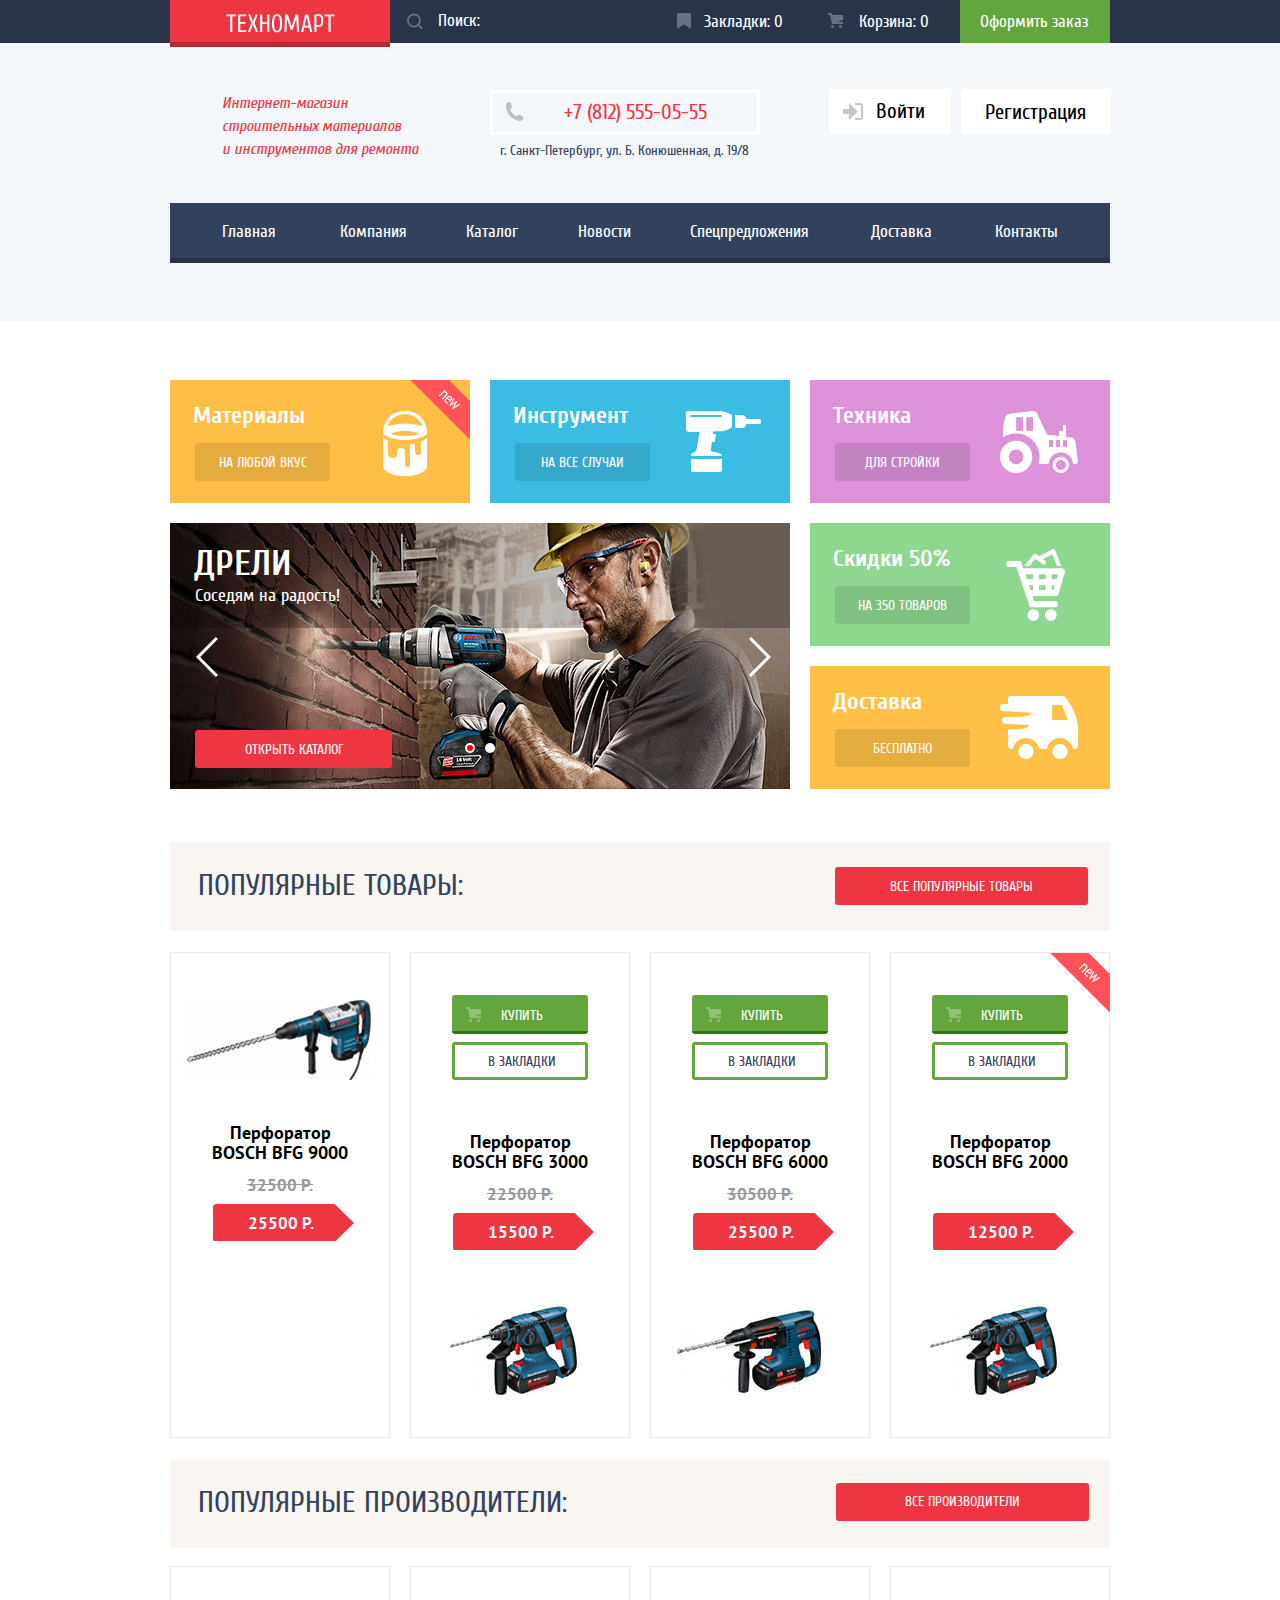
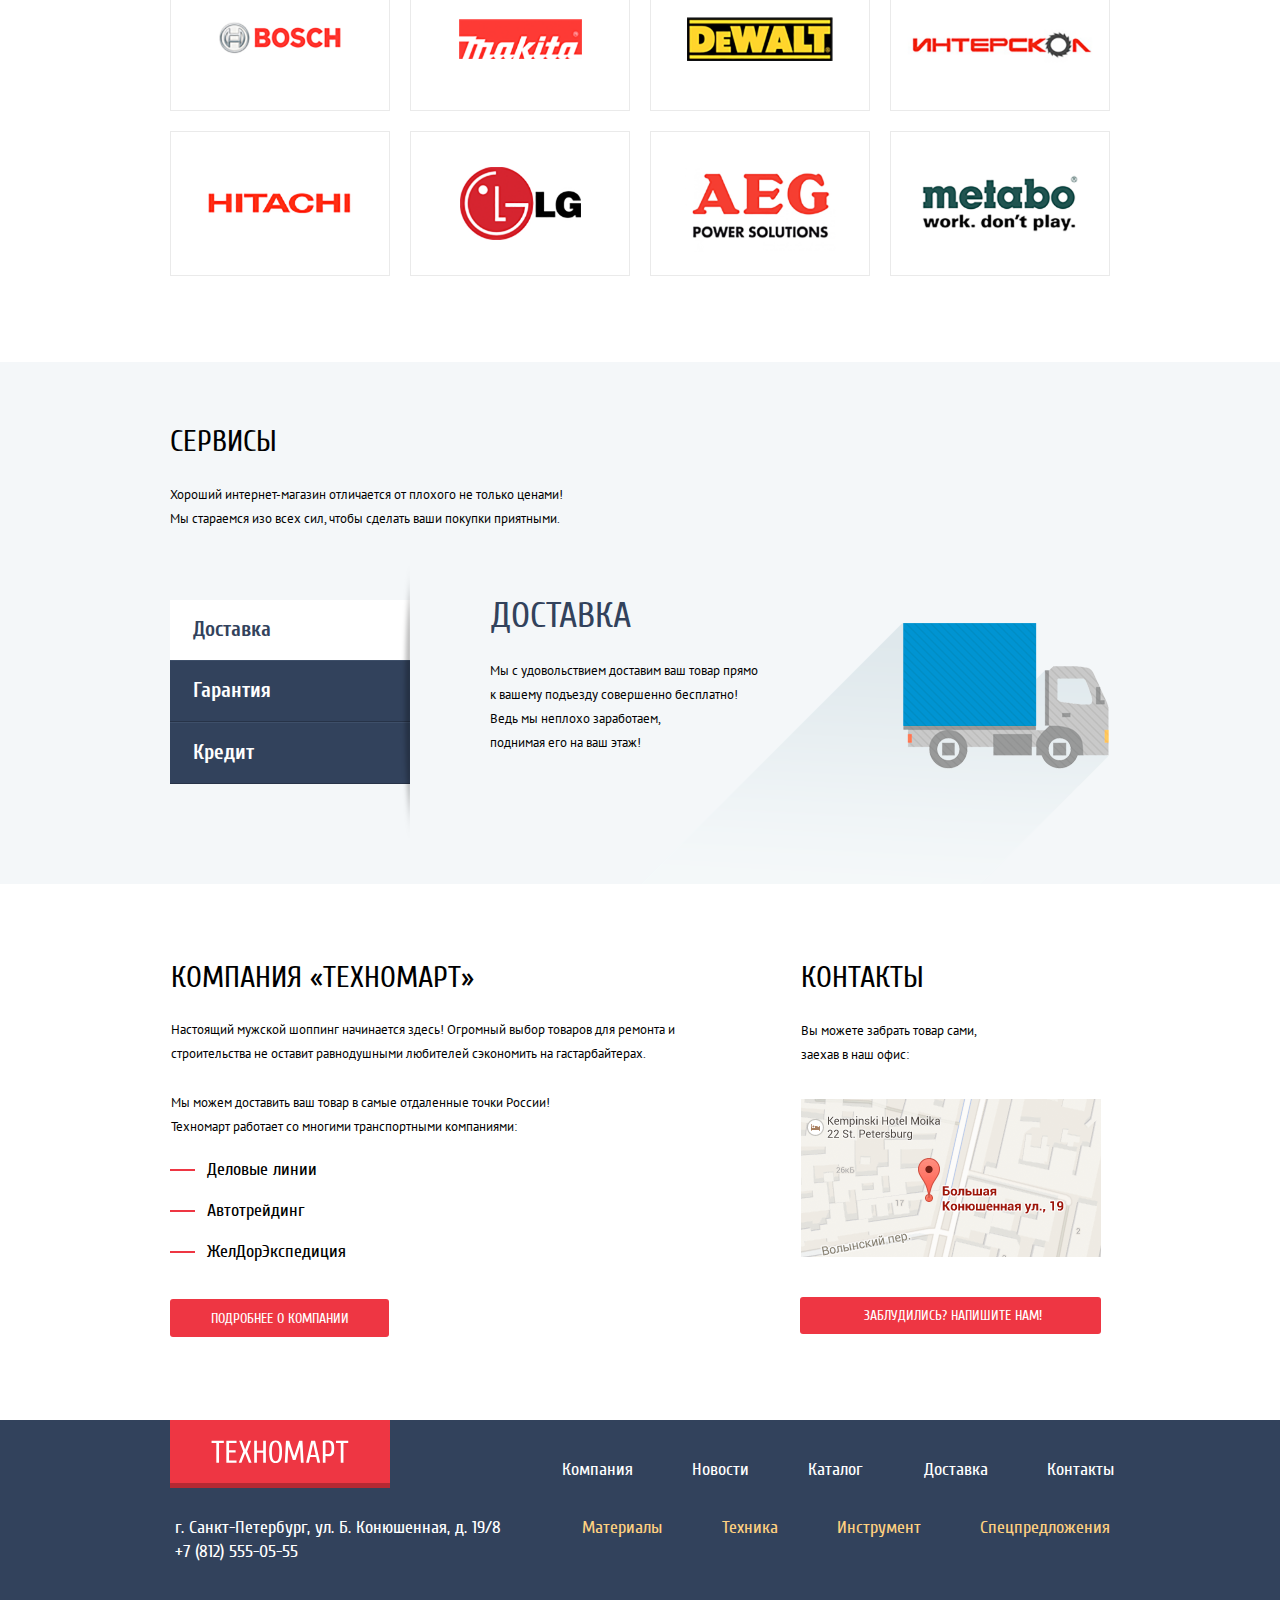
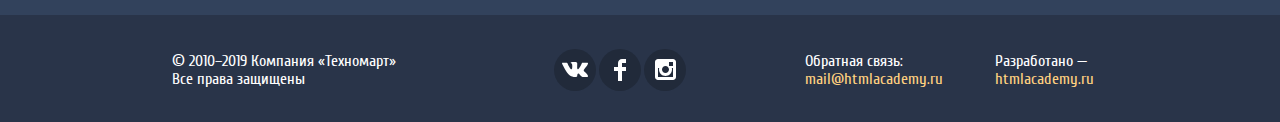
==== commit 79327063: "Изменения по карточке, проблемы с фокусом" ====
--- a/index.html
+++ b/index.html
@@ -4,7 +4,7 @@
   <meta charset="utf-8">
   <title>HTML Academy: Техномарт</title>
   <link href="css/normalize.min.css" rel="stylesheet">
-  <link href="css/style.min.css" rel="stylesheet">
+  <link href="css/style.css" rel="stylesheet">
 </head>
 <body>
 <header class="page-header">
@@ -155,7 +155,7 @@
     </div>
     <ul class="page-main__popular-products__main">
       <li class="page-main__popular-products__card">
-        <a class="popular-products__product-add-to-cart" href="#">
+        <a class="buy-block-hidden popular-products__product-add-to-cart" href="#">
           <svg class="popular-products__product-add-to-cart-svg" xmlns="http://www.w3.org/2000/svg" width="15"
                height="15" viewBox="0 0 15 15">
             <circle fill="#ffffff" cx="4.5" cy="13.5" r="1.5"/>
@@ -163,14 +163,14 @@
             <path fill="#ffffff" d="M15 2H4.07l-.422-2H0v2h2.031l1.985 9H15V9H9.441L15 6.951z"/>
           </svg>
           Купить</a>
-        <a class="popular-products__product-add-to-favorites" href="#">В закладки</a>
+        <a class="fav-block-hidden popular-products__product-add-to-favorites" href="#">В закладки</a>
+        <img class="popular-products__product-img product-item-pic" src="img/item4.jpg" alt="product picture"
+             width="218" height="170">
         <h3 class="popular-products__product-heading">Перфоратор BOSCH BFG 9000</h3>
         <p class="popular-products__product-old-price">
           <del>32500 Р.</del>
         </p>
         <p class="popular-products__product-price">25500 Р.</p>
-        <img class="popular-products__product-img product-item-pic" src="img/item4.jpg" alt="product picture"
-             width="218" height="170">
       </li>
       <li class="page-main__popular-products__card">
         <a class="popular-products__product-add-to-cart" href="#">
@@ -292,7 +292,6 @@
           <input class="visually-hidden product-2" type="radio" id="product-2" name="toggle">
           <input class="visually-hidden product-3" type="radio" id="product-3" name="toggle">
 
-          <span class="services-list-background-pic"></span>
           <ul class="services__list--short">
             <li class="services__link-item"><label for="product-1" class="services__link">Доставка</label></li>
             <li class="services__link-item"><label for="product-2" class="services__link">Гарантия</label></li>
@@ -344,8 +343,8 @@
       <section class="about-company__contacts contacts">
         <h2 class="contacts__heading">Контакты</h2>
         <p class="contacts__par">Вы можете забрать товар сами, <br>заехав в наш офис:</p>
-        <div class="contacts__yandex-map"><img class="" alt="Карта Yandex" src="img/map.png"></div>
-        <a class="contacts__feedback-button button">Заблудились? Напишите нам!</a>
+        <a href="#" class="contacts__yandex-map"><img width="300" height="158" alt="Карта Yandex" src="img/map.png"></a>
+        <a href="#" class="contacts__feedback-button button">Заблудились? Напишите нам!</a>
       </section>
     </div>
   </div>
--- a/css/style.css
+++ b/css/style.css
@@ -0,0 +1,2796 @@
+/* pt-sans-regular - cyrillic_latin */
+@font-face {
+  font-family: 'PT Sans';
+  font-style: normal;
+  font-weight: 400;
+  src: local('PT Sans'), local('PTSans-Regular'),
+  url('../fonts/pt-sans-v11-cyrillic_latin-regular.woff2') format('woff2'), /* Super Modern Browsers */ url('../fonts/pt-sans-v11-cyrillic_latin-regular.woff') format('woff'); /* Modern Browsers */
+}
+
+/* pt-sans-700 - cyrillic_latin */
+@font-face {
+  font-family: 'PT Sans';
+  font-style: normal;
+  font-weight: 700;
+  src: local('PT Sans Bold'), local('PTSans-Bold'),
+  url('../fonts/pt-sans-v11-cyrillic_latin-700.woff2') format('woff2'), /* Super Modern Browsers */ url('../fonts/pt-sans-v11-cyrillic_latin-700.woff') format('woff'); /* Modern Browsers */
+}
+
+/* pt-sans-700italic - cyrillic_latin */
+@font-face {
+  font-family: 'PT Sans';
+  font-style: italic;
+  font-weight: 700;
+  src: local('PT Sans Bold Italic'), local('PTSans-BoldItalic'),
+  url('../fonts/pt-sans-v11-cyrillic_latin-700italic.woff2') format('woff2'), /* Super Modern Browsers */ url('../fonts/pt-sans-v11-cyrillic_latin-700italic.woff') format('woff'); /* Modern Browsers */
+}
+
+/* pt-sans-italic - cyrillic_latin */
+@font-face {
+  font-family: 'PT Sans';
+  font-style: italic;
+  font-weight: 400;
+  src: local('PT Sans Italic'), local('PTSans-Italic'),
+  url('../fonts/pt-sans-v11-cyrillic_latin-italic.woff2') format('woff2'), /* Super Modern Browsers */ url('../fonts/pt-sans-v11-cyrillic_latin-italic.woff') format('woff'); /* Modern Browsers */
+}
+
+/* cuprum-regular - cyrillic_latin */
+@font-face {
+  font-family: 'Cuprum';
+  font-style: normal;
+  font-weight: 400;
+  src: local('Cuprum Regular'), local('Cuprum-Regular'),
+  url('../fonts/cuprum-v11-cyrillic_latin-regular.woff2') format('woff2'), /* Super Modern Browsers */ url('../fonts/cuprum-v11-cyrillic_latin-regular.woff') format('woff'); /* Modern Browsers */
+}
+
+/* cuprum-700 - cyrillic_latin */
+@font-face {
+  font-family: 'Cuprum';
+  font-style: normal;
+  font-weight: 700;
+  src: local('Cuprum Bold'), local('Cuprum-Bold'),
+  url('../fonts/cuprum-v11-cyrillic_latin-700.woff2') format('woff2'), /* Super Modern Browsers */ url('../fonts/cuprum-v11-cyrillic_latin-700.woff') format('woff'); /* Modern Browsers */
+}
+
+/* cuprum-italic - cyrillic_latin */
+@font-face {
+  font-family: 'Cuprum';
+  font-style: italic;
+  font-weight: 400;
+  src: local('Cuprum Italic'), local('Cuprum-Italic'),
+  url('../fonts/cuprum-v11-cyrillic_latin-italic.woff2') format('woff2'), /* Super Modern Browsers */ url('../fonts/cuprum-v11-cyrillic_latin-italic.woff') format('woff'); /* Modern Browsers */
+}
+
+/* cuprum-700italic - cyrillic_latin */
+@font-face {
+  font-family: 'Cuprum';
+  font-style: italic;
+  font-weight: 700;
+  src: local('Cuprum Bold Italic'), local('Cuprum-BoldItalic'),
+  url('../fonts/cuprum-v11-cyrillic_latin-700italic.woff2') format('woff2'), /* Super Modern Browsers */ url('../fonts/cuprum-v11-cyrillic_latin-700italic.woff') format('woff'); /* Modern Browsers */
+}
+
+/*common styles*/
+
+html {
+  box-sizing: border-box;
+}
+
+*, *::after, *::before {
+  box-sizing: inherit;
+}
+
+body {
+  font-family: "PT Sans Narrow", "Arial", sans-serif;
+}
+
+
+body {
+  font-family: "PT Sans Narrow", "Tahoma", sans-serif;
+}
+
+
+body {
+  margin: 0;
+  padding: 0;
+  font-family: 'PT Sans', Arial, sans-serif;
+  font-size: 13px;
+  line-height: 24px;
+  font-weight: normal;
+  color: #000000;
+  background-color: #ffffff;
+  min-width: 960px;
+}
+
+img {
+  max-width: 100%;
+  height: auto;
+}
+
+a {
+  text-decoration: none;
+}
+
+.visually-hidden {
+  position: absolute;
+  width: 1px;
+  height: 1px;
+  margin: -1px;
+  border: 0;
+  padding: 0;
+  clip: rect(0 0 0 0);
+  overflow: hidden;
+}
+
+.complete-unavailability {
+  display: none;
+}
+
+header {
+  margin: 0;
+  padding: 0;
+  background-color: #f4f7f9;
+}
+
+.button {
+  font-family: 'PT Sans', sans-serif;
+  background-color: #ee3643;
+  text-decoration: none;
+  color: black;
+}
+
+.button:hover {
+  background-color: #ca2c37;
+}
+
+.button:active {
+  background-color: #ba2732;
+}
+
+.container {
+  width: 940px;
+  margin-left: auto;
+  margin-right: auto;
+}
+
+/* ----- Сеточные стили ----- */
+
+/* page-header */
+
+.page-header {
+  margin: 0;
+  padding: 0;
+  min-height: 321px;
+}
+
+/* page-header__top-section */
+
+.page-header__top-section {
+  font-family: 'Cuprum', sans-serif;
+  color: #ffffff;
+  background-color: #293449;
+  font-size: 17px;
+  display: flex;
+}
+
+.page-header__top-section__container {
+  display: flex;
+}
+
+.page-header__logo-link {
+  width: 220px;
+  height: 35px;
+  text-align: center;
+  background-color: #ee3643;
+  padding-top: 14px;
+  box-shadow: inset 0 -5px 0 0 rgba(0, 0, 0, 0.24);
+  margin-bottom: -4px;
+  padding-bottom: 33px;
+}
+
+.page-header__logo-link:hover {
+  background-color: #ca2c37;
+}
+
+.page-header__logo-link:active {
+  background-color: #ba2732;
+}
+
+
+.page-header__search-form {
+  display: flex;
+  flex-grow: 1;
+  position: relative;
+}
+
+.page-header__search-form-input {
+  color: #ffffff;
+}
+
+.page-header__search-form-input:hover {
+  background-color: #212a3a;
+}
+
+.page-header__search-form-input:hover + .page-header__search-form-svg {
+  opacity: 1;
+}
+
+.page-header__search-form-input:focus {
+  color: #000000;
+}
+
+.page-header__search-form-input:focus + .page-header__search-form-svg {
+  fill: #ee3643;
+  opacity: 1;
+}
+
+.page-header__search-form-input::placeholder {
+  color: #ffffff;
+}
+
+.page-header__search-form-svg {
+  position: relative;
+  top: 13px;
+  right: 237px;
+  fill: #ffffff;
+  opacity: 0.3;
+}
+
+.page-header__search-form-label {
+  padding-top: 10px;
+  margin-left: 42px;
+}
+
+.page-header__search-form-input {
+  background-color: #293449;
+  border: none;
+  width: 100%;
+  padding-left: 48px;
+  font-family: 'Cuprum', sans-serif;
+  font-size: 17px;
+  line-height: 1.06;
+}
+
+.page-header__search-form-input--category {
+
+}
+
+.page-header__search-form-input:focus {
+  background-color: #ffffff;
+  border: none;
+  outline: none;
+}
+
+/*.page-header__search-form-input: focus*/
+
+.page-header__search-form-input:focus + .search-svg-element:before {
+  content: url(../img/icon-search-active.svg);
+  position: absolute;
+  margin-top: 0;
+  margin-left: -266px;
+  opacity: 1;
+  background-color: #ffffff;
+  padding: 14px 14px 5px 17px;
+}
+
+.page-header__favorites {
+  padding-left: 17px;
+}
+
+.page-header__favorites:hover {
+  background-color: #212a3a;
+}
+
+.page-header__favorites:active {
+  background-color: #161d29;
+}
+
+.page-header__favorites-svg-element-wrap {
+  opacity: 0.3;
+}
+
+.page-header__favorites:hover > .page-header__favorites-svg-element-wrap {
+  opacity: 1;
+}
+
+.page-header__favorites:active > .page-header__favorites-svg-element-wrap {
+  opacity: 0.3;
+}
+
+.page-header__favorites--category {
+  padding-left: 17px;
+}
+
+.page-header__favorites-svg-element-wrap {
+  padding-top: 2px;
+}
+
+.page-header__favorites-text-content {
+  margin: 0;
+  margin-left: 13px;
+}
+
+.page-header__cart {
+  padding-left: 23px;
+}
+
+.page-header__cart-svg-element {
+  opacity: 0.3;
+}
+
+.page-header__cart:hover {
+  background-color: #212a3a;
+}
+
+.page-header__cart:active {
+  background-color: #161d29;
+}
+
+.page-header__cart:hover > .page-header__cart-svg-element {
+  background-color: #212a3a;
+  opacity: 1;
+}
+
+.page-header__cart:active > .page-header__cart-svg-element {
+  background-color: #161d29;
+  opacity: 0.3;
+}
+
+.page-header__cart--filled {
+  background-color: #ee3643;
+}
+
+.page-header__cart--filled > .page-header__cart-svg-element {
+  opacity: 1;
+}
+
+.page-header__cart--filled:hover > .page-header__cart-svg-element {
+  background-color: #ee3643;
+}
+
+.page-header__cart--filled:active > .page-header__cart-svg-element {
+  background-color: #ee3643;
+  opacity: 1;
+}
+
+.page-header__cart--filled:hover {
+  background-color: #ee3643;
+}
+
+.page-header__cart--filled:hover {
+  background-color: #ee3643;
+}
+
+.page-header__cart-svg-element {
+  position: absolute;
+  margin: 3px 0 0 -5px;
+}
+
+.page-header__cart-text-content {
+  margin: 0;
+  margin-left: 26px;
+}
+
+.page-header__create-order {
+  background-color: #63a63e;
+  text-align: center;
+  padding-top: 10px;
+  padding-right: 21px;
+  padding-left: 20px;
+}
+
+.page-header__create-order:hover {
+  background-color: #5fbb2d;
+}
+
+.page-header__create-order:active {
+  background-color: #518534;
+}
+
+.page-header__link {
+  font-family: 'Cuprum', sans-serif;
+  color: #ffffff;
+  display: flex;
+  padding-top: 10px;
+  flex: 0 0 150px;
+  max-width: 150px;
+}
+
+/*page-header__page-header__top-sectionction*/
+
+.page-header__middle-section {
+  font-family: 'Cuprum', sans-serif;
+  margin-top: 46px;
+}
+
+.page-header__middle-section__container {
+  display: flex;
+}
+
+.page-header__tagline {
+  font-family: 'Cuprum', sans-serif;
+  font-size: 16px;
+  font-weight: normal;
+  font-style: italic;
+  line-height: 1.44;
+  color: #ee3643;
+  margin: 0;
+  margin-top: 3px;
+  margin-left: 52px;
+  flex: 0 0 200px;
+}
+
+.page-header__phone {
+  color: #ee3643;
+  font-family: 'Cuprum', sans-serif;
+  font-size: 21px;
+  font-weight: normal;
+  font-style: normal;
+  line-height: 1;
+  border: #ffffff solid 3px;
+  display: flex;
+  margin-left: 22px;
+  margin-top: 1px;
+  padding: 9px 50px 9px 12px;
+}
+
+.page-header__address-top {
+  font-family: 'Cuprum', sans-serif;
+  font-size: 14px;
+  font-weight: normal;
+  font-style: normal;
+  line-height: 1.71;
+  text-align: center;
+  color: #32425c;
+  margin-left: 46px;
+  margin-top: 0;
+  display: flex;
+  flex-wrap: wrap;
+  align-items: flex-start;
+  flex: 0 0 300px;
+}
+
+.page-header__phone-text-content {
+  margin: 0;
+  margin-left: 40px;
+}
+
+.page-header__address {
+  margin-top: 4px;
+  margin-left: 32px;
+}
+
+.user-menu-item {
+  list-style-type: none;
+}
+
+.page-header__enter-svg-element {
+  margin-top: 2px;
+  margin-left: -1px;
+  margin-right: 13px;
+  color: #c5c5c5;
+}
+
+.page-header__user-menu {
+  display: flex;
+  flex-wrap: wrap;
+  margin: 0;
+  align-items: flex-start;
+}
+
+.page-header__user-menu-item-link-enter {
+  font-family: 'Cuprum', sans-serif;
+  font-size: 21px;
+  font-weight: normal;
+  font-style: normal;
+  line-height: 1;
+  color: #000000;
+  list-style-type: none;
+  background-color: #ffffff;
+  padding: 12px 26px 10px 15px;
+  margin-left: 21px;
+  margin-top: 0;
+  display: flex;
+}
+
+.page-header__user-menu-item-link-enter:before {
+  content: url(../img/icon-login-rest.svg);
+  margin: 2px 13px 0 -1px;
+}
+
+.page-header__user-menu-item-link-enter:hover:before {
+  content: url(../img/icon-login.svg);
+  margin: 2px 13px 0 -1px;
+}
+
+.page-header__user-menu-item-link-enter:active:before {
+  content: url(../img/icon-login-rest.svg);
+  margin: 2px 13px 0 -1px;
+}
+
+.page-header__user-menu-item-link-enter:hover {
+  color: #ee3643;
+}
+
+.page-header__user-menu-item-link-enter:active {
+  color: #c5c5c5;
+}
+
+.page-header__user-menu-item-link-registration {
+  font-family: 'Cuprum', sans-serif;
+  font-size: 21px;
+  font-weight: normal;
+  font-style: normal;
+  line-height: 1;
+  color: #000000;
+  list-style-type: none;
+  background-color: #ffffff;
+  padding: 13px 25px 11px 24px;
+  margin-left: 10px;
+  margin-right: -3px;
+  margin-top: 0;
+  display: inline-block;
+  vertical-align: top;
+}
+
+.page-header__user-menu-item-link-registration:hover {
+  color: #ee3643;
+}
+
+.page-header__user-menu-item-link-registration:active {
+  color: #c5c5c5;
+}
+
+/* page-header__nav-top */
+
+.main-menu {
+  font-family: 'Cuprum', sans-serif;
+  color: #ffffff;
+  background-color: #32425c;
+  font-size: 17px;
+  min-width: 940px;
+  display: flex;
+  height: 60px;
+  margin-top: 17px;
+  box-shadow: inset 0 -5px 0 0 #293449;
+}
+
+.main-menu--catalog {
+  margin-top: 16px;
+}
+
+.main-menu-item {
+  list-style-type: none;
+}
+
+.main-menu-item-link {
+  display: inline-block;
+  vertical-align: top;
+  font-family: 'Cuprum', sans-serif;
+  color: #ffffff;
+  background-color: #32425c;
+  font-size: 17px;
+  width: 100%;
+  height: 100%;
+  padding-top: 17px;
+  box-shadow: inset 0 -5px 0 0 #293449;
+}
+
+.main-menu-item-link:hover {
+  background-color: #293449;
+  box-shadow: none;
+}
+
+.main-menu-item-link:active {
+  background-color: #1d2739;
+  color: rgba(255, 255, 255, 0.5);
+}
+
+.main-menu-item-link-main {
+  padding: 17px 15px 0 12px;
+}
+
+.main-menu-item-link-company {
+  padding: 17px 49px 0 49px;
+}
+
+.main-menu-item-link-catalog {
+  padding: 17px 10px 0 10px;
+}
+
+.main-menu-item-link-news {
+  padding: 17px 50px 0 50px;
+}
+
+.main-menu-item-link-offers {
+  padding: 17px 9px 0 9px;
+}
+
+.main-menu-item-link-delivery {
+  padding: 17px 53px 0 53px;
+}
+
+.main-menu-item-link-contacts {
+  padding: 17px 10px 0 10px;
+}
+
+.page-header__nav-top_container {
+  display: flex;
+  padding-top: 9px;
+}
+
+/* page-footer */
+
+.page-footer {
+  min-height: 300px;
+}
+
+/* page-footer__top-section */
+
+.page-footer__logo {
+  display: block;
+  width: 220px;
+  height: 35px;
+  text-align: center;
+  background-color: #ee3643;
+  padding-top: 20px;
+  box-shadow: inset 0 -5px 0 0 rgba(0, 0, 0, 0.24);
+  padding-bottom: 48px;
+}
+
+.page-footer__main-menu {
+  font-family: 'Cuprum', sans-serif;
+  color: #ffffff;
+  background-color: #32425c;
+  font-size: 18px;
+  display: flex;
+  height: 60px;
+  margin-left: 100px;
+  margin-top: 4px;
+}
+
+.page-footer__main-menu-item-div {
+  font-family: 'Cuprum', sans-serif;
+  color: #ffffff;
+  background-color: #32425c;
+  font-size: 18px;
+  width: 100%;
+  height: 91%;
+  padding-top: 17px;
+}
+
+.page-footer__main-menu-item-div-company {
+  padding-left: 32px;
+}
+
+.page-footer__main-menu-item-div-news {
+  padding-left: 59px;
+}
+
+.page-footer__main-menu-item-div-catalog {
+  padding-left: 59px;
+}
+
+.page-footer__main-menu-item-div-delivery {
+  padding-left: 61px;
+}
+
+.page-footer__main-menu-item-div-contacts {
+  padding-left: 59px;
+}
+
+.page-footer__top-section {
+  background-color: #32425c;
+  height: 93px;
+}
+
+.page-footer__top-section__container {
+  display: flex;
+}
+
+.footer-main-menu-item {
+  list-style-type: none;
+}
+
+.footer-main-menu-link {
+  display: inline-block;
+  vertical-align: top;
+  font-family: 'Cuprum', sans-serif;
+  color: #ffffff;
+  background-color: #32425c;
+  font-size: 17px;
+  width: 100%;
+  height: 100%;
+  padding-top: 17px;
+}
+
+.footer-main-menu-link:hover {
+  text-decoration: underline;
+}
+
+.footer-main-menu-link:active {
+  opacity: 0.5;
+  text-decoration: none;
+}
+
+/* page-footer__middle-section */
+
+.page-footer__middle-section {
+  background-color: #32425c;
+  padding-bottom: 51px;
+}
+
+.page-footer__middle-section__container {
+  display: flex;
+}
+
+.page-footer__address {
+  display: flex;
+  flex-wrap: wrap;
+  width: 340px;
+  padding-top: 3px;
+  padding-left: 5px;
+}
+
+.page-footer__address-item {
+  font-family: 'Cuprum', sans-serif;
+  font-size: 18px;
+  color: #ffffff;
+  font-weight: normal;
+  font-style: normal;
+  line-height: 1.33;
+  margin: 0;
+}
+
+.page-footer__phone {
+  color: #ffffff;
+}
+
+.page-footer__category-menu {
+  display: flex;
+  list-style-type: none;
+  margin: 0;
+  padding-top: 3px;
+}
+
+.category-menu-item-link {
+  font-family: 'Cuprum', sans-serif;
+  font-size: 18px;
+  font-weight: normal;
+  font-style: normal;
+  line-height: 1.33;
+  color: #ffd180;
+  opacity: 1;
+}
+
+.category-menu-item-link:hover {
+  text-decoration: underline;
+}
+
+.category-menu-item-link:active {
+  opacity: 0.5;
+  text-decoration: none;
+}
+
+.category-menu-item-materials {
+  padding-top: 3px;
+  padding-left: 36px;
+}
+
+.category-menu-item-technics {
+  padding-top: 3px;
+  padding-left: 60px;
+}
+
+.category-menu-item-tools {
+  padding-top: 3px;
+  padding-left: 59px;
+}
+
+.category-menu-item-spec-offers {
+  padding-top: 3px;
+  padding-left: 59px;
+}
+
+/* page-footer__bottom-section */
+
+.page-footer__bottom-section {
+  background-color: #293449;
+  height: 107px;
+}
+
+.page-footer__bottom-section__container {
+  display: flex;
+}
+
+.page-footer__copyright-section {
+  font-family: 'Cuprum', sans-serif;
+  font-size: 16px;
+  font-weight: normal;
+  font-style: normal;
+  line-height: 1.13;
+  color: #ffffff;
+  margin-top: 21px;
+  margin-left: 2px;
+}
+
+.page-footer__social-networks {
+  margin-left: 118px;
+  margin-top: 21px;
+}
+
+.page-footer__soc-network-list {
+  display: flex;
+  flex-wrap: wrap;
+  list-style-type: none;
+}
+
+.soc-link:hover {
+  background-color: #ee3643;
+}
+
+.soc-network-list-item-facebook {
+  margin-left: 3px;
+}
+
+.soc-network-list-item-instagram {
+  margin-left: 3px;
+}
+
+.page-footer__soc-network-list-item-wrap {
+  background-color: #212a3a;
+  width: 42px;
+  height: 42px;
+  border-radius: 100px;
+  display: flex;
+  align-items: center;
+}
+
+.soc-network-list-item-vk {
+}
+
+.soc-network-list-item-vk-img {
+  margin: auto;
+}
+
+.page-footer__feedback-par, .page-footer__developer-par {
+  font-family: 'Cuprum', sans-serif;
+  font-size: 16px;
+  font-weight: normal;
+  font-style: normal;
+  line-height: 1.13;
+  color: #ffffff;
+}
+
+.page-footer__feedback-link, .page-footer__developer-link {
+  color: #ffd180;
+}
+
+.page-footer__feedback-link:hover {
+  text-decoration: underline;
+}
+
+.page-footer__feedback-link:active {
+  color: #ee3643;
+  text-decoration: none;
+}
+
+.page-footer__developer-link:hover {
+  text-decoration: underline;
+}
+
+.page-footer__developer-link:active {
+  color: #ee3643;
+  text-decoration: none;
+}
+
+.page-footer__feedback {
+  margin-top: 21px;
+  margin-left: 119px;
+}
+
+.page-footer__developer {
+  margin-top: 21px;
+  margin-left: 52px;
+}
+
+/* page-main-container */
+
+.page-main {
+  margin-top: 59px;
+}
+
+/* page-main-container__offers */
+
+.page-main-offers__container {
+  display: flex;
+  flex-wrap: wrap;
+}
+
+.page-main__offer {
+  color: #ffffff;
+  background-color: #ffbf47;
+  width: 300px;
+  height: 123px;
+  display: flex;
+  flex-wrap: wrap;
+  align-items: flex-start;
+  padding-right: 50px;
+}
+
+.page-main__offer-heading {
+  font-family: 'Cuprum', sans-serif;
+  font-size: 24px;
+  font-weight: bold;
+  font-style: normal;
+  line-height: 1.25;
+  color: #ffffff;
+  margin: 0;
+  margin-top: 21px;
+  margin-left: 23px;
+  padding-right: 50px;
+}
+
+.page-main__offer-link {
+  font-family: 'Cuprum', sans-serif;
+  font-size: 14px;
+  font-weight: normal;
+  font-style: normal;
+  line-height: 1.29;
+  color: #ffffff;
+  text-transform: uppercase;
+  min-width: 135px;
+  min-height: 38px;
+  margin-left: 25px;
+  margin-top: -10px;
+  padding-top: 11px;
+  background-color: rgba(0, 0, 0, 0.1);;
+  border-radius: 3px;
+  text-align: center;
+}
+
+.page-main__offer-link-text {
+  margin: auto;
+}
+
+.page-main__offer-link:hover {
+  background-color: rgba(0, 0, 0, 0.2);
+}
+
+.page-main__offer-link:active {
+  background-color: rgba(0, 0, 0, 0.3);
+}
+
+.page-main-container__offers__offer--materials {
+  background: url(../img/materials.png) 213px 31px no-repeat,
+  url(../img/new-flag.png) 240px 0 no-repeat;
+  background-color: #ffbf47;
+}
+
+.page-main-container__offers__offer--tools {
+  background: url(../img/tools.png) no-repeat;
+  background-position: 196px;
+  background-color: #3bbce3;
+  margin-left: 20px;
+}
+
+.page-main-container__offers__offer--technics {
+  background: url(../img/technics.png) no-repeat;
+  background-position: 190px;
+  background-color: #dc91d8;
+  margin-left: 20px;
+}
+
+.page-main-container__offers__offer--discounts {
+  background: url(../img/discounts.png) no-repeat;
+  background-position: 196px;
+  background-color: #8ed78f;
+  margin-left: 20px;
+  margin-top: 20px;
+}
+
+.page-main-container__offers__offer--delivery {
+  background: url(../img/delivery.png) no-repeat;
+  background-position: 190px;
+  background-color: #ffc047;
+  margin-left: 20px;
+  margin-top: 20px;
+}
+
+.flex-offers-wrap {
+  order: 1;
+}
+
+/* page-main-container__offers */
+
+.page-main-slider {
+  background: #000000 url(../img/drills.png) no-repeat;
+  height: 266px;
+  width: 620px;
+  color: #ffffff;
+  margin-top: 20px;
+  display: flex;
+  align-items: flex-start;
+  flex-wrap: wrap;
+}
+
+.page-main-slider__slide {
+  height: 100%;
+  width: 100%;
+}
+
+.page-main-slider__drills-heading {
+  text-transform: uppercase;
+  font-family: 'Cuprum', sans-serif;
+  font-size: 36px;
+  font-weight: bold;
+  line-height: 1;
+  display: block;
+  margin: 0;
+  padding-top: 23px;
+  padding-left: 24px;
+}
+
+.page-main-slider__drills-par {
+  font-family: 'Cuprum', sans-serif;
+  font-size: 18px;
+  line-height: 1.33;
+  color: #ffffff;
+  display: block;
+  margin: 0;
+  padding-top: 2px;
+  padding-left: 25px;
+}
+
+.page-main-slider__open-catalog-button {
+  display: block;
+  font-family: 'Cuprum', sans-serif;
+  font-size: 14px;
+  font-weight: normal;
+  font-style: normal;
+  line-height: 1.29;
+  color: #ffffff;
+  text-transform: uppercase;
+  padding: 11px 45px 9px 50px;
+  border-radius: 3px;
+  width: 197px;
+  position: relative;
+  top: 122px;
+  left: 25px;
+}
+
+.page-main-slider__left-arrow-button {
+  padding: 0;
+  border: none;
+  font: inherit;
+  color: inherit;
+  background-color: transparent;
+  position: relative;
+  bottom: 152px;
+  left: 26px;
+  cursor: pointer;
+}
+
+.page-main-slider__right-arrow-button {
+  padding: 0;
+  border: none;
+  font: inherit;
+  color: inherit;
+  background-color: transparent;
+  position: relative;
+  bottom: 152px;
+  left: 557px;
+  cursor: pointer;
+}
+
+.first-slide:checked ~ .page-main-slider {
+  background: #000000 url(../img/drills.png) no-repeat;;
+}
+
+.second-slide:checked ~ .page-main-slider {
+  background: #000000 url(../img/perforators.png) no-repeat;;
+}
+
+.first-slide:checked ~ .page-main-slider > .catalog-slide-1 {
+  display: block;
+}
+
+.first-slide:checked ~ .page-main-slider > .catalog-slide-2 {
+  display: none;
+}
+
+.second-slide:checked ~ .page-main-slider > .catalog-slide-1 {
+  display: none;
+}
+
+.second-slide:checked ~ .page-main-slider > .catalog-slide-2 {
+  display: block;
+}
+
+/* .slider-radio-button */
+
+.slider-radio-button-label {
+  position: absolute;
+
+  display: block;
+
+  cursor: pointer;
+  user-select: none;
+}
+
+.page-main-slider__first-slide-radio-label {
+  position: relative;
+  top: 361px;
+  right: 646px;
+}
+
+.page-main-slider__second-slide-radio-label {
+  position: relative;
+  top: 361px;
+  right: 626px;
+}
+
+.slider-radio-button:hover + .slider-radio-button-label,
+.slider-radio-button:focus + .slider-radio-button-label {
+  color: #663d15;
+}
+
+.slider-radio-button + .slider-radio-button-label::before {
+  content: "";
+  position: absolute;
+
+  top: 2px;
+  left: 1px;
+
+  width: 10px;
+  height: 10px;
+
+  border-radius: 50%;
+
+  background-color: white;
+}
+
+.slider-radio-button:checked + .slider-radio-button-label::after {
+  content: "";
+
+  position: absolute;
+
+  top: 4px;
+  left: 3px;
+
+  width: 12px;
+  height: 12px;
+
+  background-image: url("../img/slider-radiobutton.svg");
+  background-repeat: no-repeat;
+  background-position: 0 0;
+}
+
+/**/
+
+.page-main-slider .feature {
+  font-family: 'Cuprum', sans-serif;
+  font-size: 18px;
+  font-weight: normal;
+  font-style: normal;
+  line-height: 1.33;
+  color: #ffffff;
+  text-transform: none;
+}
+
+/*page-main-container__popular*/
+.page-main__popular-products__header {
+  background-color: #f9f5f0;
+  height: 89px;
+  margin-top: 53px;
+  display: flex;
+  align-items: flex-start;
+}
+
+/*page-main-container__popular-products__header*/
+
+.page-main__heading {
+  font-family: 'Cuprum', sans-serif;
+  font-size: 30px;
+  font-weight: normal;
+  font-style: normal;
+  line-height: 1;
+  color: #32425c;
+  text-transform: uppercase;
+  margin: 29px 0 0 28px;
+}
+
+.page-main__heading-block-button {
+  display: block;
+  font-family: 'Cuprum', sans-serif;
+  font-size: 14px;
+  font-weight: normal;
+  font-style: normal;
+  line-height: 1.29;
+  color: #ffffff;
+  text-transform: uppercase;
+  padding: 11px 55px 9px 55px;
+  border-radius: 3px;
+  margin-top: 25px;
+  margin-left: 372px;
+}
+
+/*page-main-container__popular-products__main*/
+
+.page-main__popular-products__main {
+  padding: 0;
+  display: flex;
+  flex-wrap: wrap;
+  margin-left: -10px;
+  margin-right: -10px;
+  margin-top: 1px;
+}
+
+.page-main__popular-products__card {
+  list-style-type: none;
+  min-height: 318px;
+  width: 220px;
+  margin-left: 10px;
+  margin-right: 10px;
+  margin-top: 20px;
+  border: solid 1px #eaeaea;
+  display: flex;
+  align-items: flex-start;
+  flex-wrap: wrap;
+  align-content: start;
+  position: relative;
+}
+
+.page-main__popular-products__card--new:before {
+  content: url(../img/new-flag.png);
+  margin-left: 159px;
+  position: absolute;
+  z-index: 1;
+}
+
+.page-main__popular-products__card:hover {
+  box-shadow: 0 10px 25px 0 rgba(41, 52, 73, 0.5);
+}
+
+.buy-block-hidden, .fav-block-hidden {
+  position: absolute;
+  opacity: 0;
+  z-index: 1;
+}
+
+/*.popular-products__product-img {*/
+/*  position: absolute;*/
+/*  top: 0;*/
+/*  left: 0;*/
+/*}*/
+
+.page-main__popular-products__card:hover .popular-products__product-img {
+  opacity: 0;
+}
+
+.page-main__popular-products__card:hover .buy-block-hidden,
+.page-main__popular-products__card:hover .fav-block-hidden{
+  opacity: 1;
+}
+
+.popular-products__product-add-to-cart:focus,
+.popular-products__product-add-to-cart:focus + .popular-products__product-add-to-favorites {
+  opacity: 1;
+}
+
+.popular-products__product-add-to-cart:focus ~ .popular-products__product-img {
+  opacity: 0;
+}
+
+.popular-products__product-add-to-favorites:focus {
+  opacity: 1;
+}
+
+.popular-products__product-add-to-favorites:focus ~ .popular-products__product-img {
+  opacity: 0;
+}
+
+.page-main__popular-products__card:hover .popular-products__product-add-to-cart {
+  display: block;
+}
+
+.page-main__popular-products__card:hover .popular-products__product-add-to-favorites {
+  display: block;
+}
+
+.popular-products__product-heading {
+  font-size: 18px;
+  font-weight: bold;
+  font-style: normal;
+  width: 157px;
+  text-align: center;
+  line-height: 1.11;
+  color: #000000;
+  margin: 0 auto 0 auto;
+}
+
+.popular-products__product-price {
+  display: block;
+  font-size: 17px;
+  font-weight: bold;
+  font-style: normal;
+  line-height: 1.06;
+  color: #ffffff;
+  background: url(../img/item-button.svg) no-repeat,
+  linear-gradient(to right, transparent 20px, red 20px, red 100px, transparent 100px);
+  min-height: 37px;
+  min-width: 141px;
+  padding: 10px 5px 5px 35px;
+  margin-top: 10px;
+  margin-left: 42px;
+}
+
+.popular-products__product-old-price {
+  text-decoration: line-through;
+  font-size: 17px;
+  font-weight: bold;
+  font-style: normal;
+  font-stretch: normal;
+  line-height: 1.06;
+  letter-spacing: normal;
+  text-align: center;
+  color: #999999;
+  margin: 13px auto 0 auto;
+  min-width: 64px;
+  min-height: 18px;
+}
+
+.popular-products__product-add-to-cart {
+  font-family: 'Cuprum', sans-serif;
+  font-size: 14px;
+  font-weight: normal;
+  font-style: normal;
+  line-height: 1.29;
+  text-align: center;
+  color: #ffffff;
+  text-transform: uppercase;
+  background-color: #63a63e;
+  margin: 42px 0 0 41px;
+  padding: 12px 45px 6px 49px;
+  border-radius: 3px;
+  border-bottom: 3px solid #367315;
+  cursor: pointer;
+}
+
+.popular-products__product-add-to-cart-svg {
+  opacity: 0.3;
+  position: absolute;
+  margin-left: -35px;
+}
+
+.popular-products__product-add-to-cart:hover {
+  background-color: #5fbb2d;
+}
+
+.popular-products__product-add-to-cart:active {
+  background-color: #518534;
+}
+
+.popular-products__product-add-to-cart:hover .popular-products__product-add-to-cart-svg {
+  opacity: 1;
+}
+
+.popular-products__product-add-to-favorites {
+  font-family: 'Cuprum', sans-serif;
+  font-size: 14px;
+  font-weight: normal;
+  font-style: normal;
+  line-height: 1.29;
+  text-align: center;
+  color: #32425c;
+  text-transform: uppercase;
+  margin: 8px 0 52px 41px;
+  padding: 8px 29px 6px 33px;
+  border: 3px solid #63a63e;
+  border-radius: 3px;
+}
+
+.popular-products__product-add-to-favorites:hover {
+  border: 3px solid #32425c;
+}
+
+.popular-products__product-add-to-favorites:active {
+  opacity: 0.3;
+}
+
+/*page-main-container__popular-manufacturers*/
+
+.page-main__popular-manufacturers {
+  margin-top: 21px;
+}
+
+.page-main__popular-manufacturers__header {
+  background-color: #f9f5f0;
+  height: 89px;
+  display: flex;
+  align-items: flex-start;
+}
+
+.page-main__popular-manufacturers__main {
+  padding: 0;
+  display: flex;
+  flex-wrap: wrap;
+  margin-top: 18px;
+  margin-left: -10px;
+  margin-right: -10px;
+}
+
+.page-main__popular-manufacturers__card {
+  list-style-type: none;
+  height: 145px;
+  width: 220px;
+  margin-left: 10px;
+  margin-right: 10px;
+  margin-bottom: 20px;
+  border: solid 1px #eaeaea;
+  display: flex;
+}
+
+.page-main__popular-manufacturers__card:hover {
+  box-shadow: 0 10px 25px 0 rgba(41, 52, 73, 0.5);
+}
+
+.page-main__popular-manufacturers__card:active {
+  opacity: 0.3;
+}
+
+.page-main__popular-manufacturers__card-link {
+  display: flex;
+  width: 100%;
+  align-items: center;
+}
+
+.page-main__popular-manufacturers__img {
+  margin: auto;
+}
+
+.page-main__heading-manufacturers-button {
+  padding: 10px 69px 10px 69px;
+  margin-top: 24px;
+  margin-left: 269px;
+}
+
+.page-main__popular-manufacturers__card {
+  list-style-type: none;
+}
+
+/* services */
+
+.page-main__services {
+  background-color: #f4f7f9;
+  margin-top: 66px;
+  min-height: 522px;
+}
+
+.services__container {
+  min-height: 522px;
+  padding-top: 65px;
+}
+
+.services__list--detail {
+  width: 627px;
+}
+
+.services__heading {
+  font-family: 'Cuprum', sans-serif;
+  font-size: 30px;
+  font-weight: normal;
+  font-style: normal;
+  line-height: 1;
+  color: #000000;
+  text-transform: uppercase;
+  margin: 0 0 0 0;
+}
+
+.services__par {
+  font-size: 13px;
+  line-height: 1.85;
+  color: #000000;
+  margin: 26px 0 0 0;
+  min-width: 398px;
+}
+
+.services__list--short {
+  display: inline-block;
+  vertical-align: top;
+  list-style-type: none;
+  padding: 69px 0 0 0;
+  margin: 0;
+  min-height: 279px;
+  position: relative;
+}
+
+.services__link-item {
+  min-width: 240px;
+  background-color: #32425c;
+}
+
+.services__list--short:after {
+  position: absolute;
+  content: url(../img/shadow.png);
+  z-index: 1;
+  height: 279px;
+  width: 10px;
+  top: 31px;
+  left: 230px;
+}
+
+.services__list--detail {
+  display: inline-block;
+  vertical-align: top;
+  margin: 0;
+  padding: 0;
+}
+
+.service__heading {
+  font-family: 'Cuprum', sans-serif;
+  font-size: 36px;
+  font-weight: normal;
+  font-style: normal;
+  line-height: 1;
+  color: #32425c;
+  text-transform: uppercase;
+  margin: 67px 0 25px 78px;
+}
+
+.service__par {
+  font-size: 13px;
+  font-weight: normal;
+  font-style: normal;
+  line-height: 1.85;
+  color: #000000;
+  margin: 0 0 0 77px;
+  z-index: 0;
+  max-width: 380px;
+}
+
+.credit__link {
+  display: inline-block;
+  vertical-align: top;
+  font-family: 'Cuprum', sans-serif;
+  font-size: 14px;
+  line-height: 1.29;
+  letter-spacing: normal;
+  text-transform: uppercase;
+  color: #ffffff;
+  border-radius: 3px;
+  padding: 11px 44px 9px 45px;
+  margin: 26px 0 0 77px;
+}
+
+/*.delivery-item {*/
+/*  max*/
+/*}*/
+
+.delivery-item:after {
+  content: url(../img/delivery-service.png);
+  position: absolute;
+  top: 25px;
+  left: 228px;
+  z-index: -1;
+}
+
+.guarantee-item:after {
+  content: url(../img/guarantee.png);
+  position: absolute;
+  top: 3px;
+  left: 316px;
+  z-index: -1;
+}
+
+.credit-item:after {
+  content: url(../img/credit.png);
+  position: absolute;
+  top: 1px;
+  left: 243px;
+  z-index: -1;
+}
+
+.services__link {
+  font-family: 'Cuprum', sans-serif;
+  font-size: 21px;
+  font-weight: bold;
+  font-style: normal;
+  line-height: 1.43;
+  color: #ffffff;
+  display: block;
+  padding: 14px 0 16px 23px;
+  cursor: pointer;
+  border-top: 1px solid #3E4F69;
+  border-bottom: 1px solid #273348;
+}
+
+.services__link:hover {
+  background-color: #293449;
+}
+
+.services__link:active {
+  color: #32425c;
+  background-color: #ffffff;
+  border-top: 1px solid #ffffff;
+  border-bottom: 1px solid #ffffff;
+}
+
+.service__link {
+  font-family: 'Cuprum', sans-serif;
+  font-size: 21px;
+  font-weight: bold;
+  font-style: normal;
+  line-height: 1.43;
+  color: #32425c;
+}
+
+.slider-controls label {
+  display: block;
+  cursor: pointer;
+}
+
+.service-item {
+  z-index: 0;
+  display: none;
+  position: relative;
+}
+
+.product-1:checked ~ .services__list--detail .slide1,
+.product-2:checked ~ .services__list--detail .slide2,
+.product-3:checked ~ .services__list--detail .slide3 {
+  display: block;
+}
+
+.product-1:checked ~ .services__list--short .services__link[for='product-1'],
+.product-2:checked ~ .services__list--short .services__link[for='product-2'],
+.product-3:checked ~ .services__list--short .services__link[for='product-3'] {
+  background-color: #ffffff;
+  color: #32425c;
+  border: 0;
+}
+
+/* about-company-wrap */
+
+.page-main__about-company {
+  display: flex;
+  min-height: 536px;
+}
+
+.about-company__company-info {
+  display: inline-block;
+  vertical-align: top;
+  max-width: 512px;
+}
+
+.about-company__contacts {
+  display: inline-block;
+  vertical-align: top;
+  max-width: 423px;
+}
+
+.company-info__heading {
+  font-family: 'Cuprum', sans-serif;
+  font-size: 30px;
+  font-weight: normal;
+  font-style: normal;
+  line-height: 1;
+  color: #000000;
+  text-transform: uppercase;
+  margin: 79px 0 0 1px;
+}
+
+.company-info__par {
+  font-size: 13px;
+  font-weight: normal;
+  font-style: normal;
+  line-height: 1.85;
+  color: #000000;
+  margin: 25px 0 0 1px;
+}
+
+.company-info__menu-list {
+  list-style-type: none;
+  margin: 21px 0 0 0;
+  padding: 0;
+}
+
+.company-info__list-item {
+  font-family: 'Cuprum', sans-serif;
+  font-size: 18px;
+  font-weight: normal;
+  font-style: normal;
+  line-height: 1.11;
+  color: #000000;
+  margin: 0 0 21px 0;
+}
+
+.company-info__list-item::before {
+  content: '';
+  display: inline-block;
+  vertical-align: top;
+  height: 2px;
+  width: 25px;
+  background-image: url(../img/list-bullet.png);
+  margin: 9px 12px 4px 0px;
+}
+
+.company-info__button-more-info {
+  display: inline-block;
+  vertical-align: top;
+  font-family: 'Cuprum', sans-serif;
+  font-size: 14px;
+  font-weight: normal;
+  font-style: normal;
+  line-height: 1.29;
+  text-align: center;
+  color: #ffffff;
+  text-transform: uppercase;
+  background-color: #ee3643;
+  border-radius: 3px;
+  padding: 11px 40px 9px 41px;
+  margin: 16px 0 0 0;
+}
+
+.contacts__heading {
+  font-family: 'Cuprum', sans-serif;
+  font-size: 30px;
+  font-weight: normal;
+  font-style: normal;
+  line-height: 1;
+  color: #000000;
+  text-transform: uppercase;
+  margin: 79px 0 0 123px;
+}
+
+.contacts__par {
+  font-size: 13px;
+  font-weight: normal;
+  font-style: normal;
+  line-height: 1.85;
+  color: #000000;
+  margin: 26px 0 0 123px;
+}
+
+.contacts__yandex-map {
+  display: block;
+  margin: 32px 0 0 123px;
+  cursor: pointer;
+}
+
+.contacts__feedback-button {
+  display: inline-block;
+  vertical-align: top;
+  font-family: 'Cuprum', sans-serif;
+  font-size: 14px;
+  font-weight: normal;
+  font-style: normal;
+  line-height: 1.29;
+  text-align: center;
+  color: #ffffff;
+  text-transform: uppercase;
+  border-radius: 3px;
+  margin: 32px 0 0 122px;
+  padding: 10px 59px 9px 64px;
+  cursor: pointer;
+}
+
+/* Страница каталога */
+
+.page-header__user-menu {
+  list-style-type: none;
+}
+
+/*user-menu*/
+
+.user-menu__user-item {
+  margin-top: 12px;
+}
+
+.user-menu__user-link {
+  font-family: 'Cuprum', sans-serif;
+  font-size: 21px;
+  line-height: 1;
+  padding: 12px 21px 11px 47px;
+  background-color: #ffffff;
+  margin-left: 3px;
+  color: #000000;
+}
+
+.user-menu__user-link:hover {
+  color: #ee3643;
+}
+
+.user-menu__user-link:active {
+  color: #000000;
+  opacity: 0.3;
+}
+
+.user-menu__user-link:hover .user-menu__user-link-svg {
+  opacity: 1;
+}
+
+.user-menu__user-link:active .user-menu__user-link-svg {
+  opacity: 0.3;
+}
+
+.user-menu__user-link-svg {
+  position: absolute;
+  margin: 1px 0 0 -34px;
+  opacity: 0.3;
+}
+
+.user-menu__logout-link {
+  display: inline-block;
+  vertical-align: top;
+  padding: 16px 9px 6px 15px;
+  background-color: #ffffff;
+  margin: -2px 0 0 0;
+}
+
+.user-menu__logout-link:after {
+  content: url(../img/icon-logout-rest.svg);
+}
+
+.user-menu__logout-link:hover:after {
+  content: url(../img/icon-logout.svg);
+}
+
+.user-menu__logout-link:active:after {
+  content: url(../img/icon-logout-rest.svg);
+}
+
+.user-menu__my-orders-link {
+  width: 75px;
+  height: 14px;
+  font-family: 'Cuprum', sans-serif;
+  font-size: 16px;
+  font-weight: normal;
+  font-style: normal;
+  font-stretch: normal;
+  line-height: 1.13;
+  letter-spacing: normal;
+  text-align: left;
+  color: #32425c;
+  text-decoration: underline;
+  /*border-bottom: 1px solid #32425c;*/
+}
+
+.user-menu__my-orders-link:hover {
+  color: #ee3643;
+}
+
+.user-menu__my-orders-link:active {
+  color: rgba(50, 66, 92, 0.3);
+}
+
+.user-menu__personal-area-link {
+  width: 75px;
+  height: 14px;
+  font-family: 'Cuprum', sans-serif;
+  font-size: 16px;
+  font-weight: normal;
+  font-style: normal;
+  font-stretch: normal;
+  line-height: 1.13;
+  letter-spacing: normal;
+  text-align: left;
+  color: #32425c;
+  text-decoration: underline;
+}
+
+.user-menu__personal-area-link:hover {
+  color: #ee3643;
+}
+
+.user-menu__personal-area-link:active {
+  color: rgba(50, 66, 92, 0.3);
+}
+
+.user-menu__personal-area-link-svg {
+  position: relative;
+  top: 9px;
+  right: 2px;
+}
+
+.user-menu__item-my-orders {
+  margin-left: 21px;
+  margin-top: -8px;
+}
+
+.user-menu__item-personal-area {
+  margin-left: 17px;
+  margin-top: -8px;
+}
+
+/*catalog-main__breadcrumb*/
+
+.catalog-main__breadcrumb {
+  display: flex;
+  margin: 22px 0 0 0;
+  padding: 0;
+}
+
+.breadcrumb__breadcrumb-item {
+  font-size: 13px;
+  font-weight: normal;
+  font-style: normal;
+  line-height: 1.38;
+  color: #000000;
+  text-transform: uppercase;
+  list-style-type: none;
+}
+
+.breadcrumb__breadcrumb-item-home {
+  margin-left: -2px;
+  margin-right: 2px;
+}
+
+.breadcrumb__breadcrumb-link {
+  display: inline-block;
+  vertical-align: top;
+  color: #000000;
+  list-style-type: none;
+}
+
+.breadcrumb-link-catalog {
+  margin-left: 13px;
+}
+
+.breadcrumb-link-catalog-svg {
+  margin-right: 19px;
+}
+
+.breadcrumb-link-tools {
+  margin-left: 17px;
+}
+
+.breadcrumb-link-tools-svg {
+  margin-right: 15px;
+}
+
+.breadcrumb__breadcrumb-item-perforators {
+  margin-left: 18px;
+}
+
+.breadcrumb-item-perforators-svg {
+  margin-right: 17px;
+}
+
+/*catalog-main__header-block-perforators*/
+
+.catalog-main__header-block-perforators {
+  margin-top: 20px;
+}
+
+.catalog-main__heading-perforators {
+  margin: 29px 0 0 28px;
+  font-family: 'Cuprum', sans-serif;
+  font-size: 30px;
+  font-weight: normal;
+  font-style: normal;
+  line-height: 1;
+  color: #32425c;
+  text-transform: uppercase;
+  background-color: #f2f6f8;
+}
+
+.catalog-main__header-perforators-container {
+  height: 89px;
+  background-color: #f2f6f8;
+  padding-top: 1px;
+}
+
+/* catalog-main__main-catalog */
+
+.catalog-main__main-catalog {
+  display: flex;
+}
+
+.main-catalog__heading-filter {
+  display: inline-block;
+  vertical-align: top;
+  width: 220px;
+  height: 38px;
+  font-family: 'PT Sans', sans-serif;
+  font-size: 13px;
+  font-weight: normal;
+  font-style: normal;
+  font-stretch: normal;
+  line-height: 1.38;
+  letter-spacing: normal;
+  text-align: left;
+  color: #000000;
+  background-color: #f7f3ec;
+  margin: 20px 0 5px 0;
+  padding: 10px 0 0 19px;
+  border-radius: 3px;
+  text-transform: uppercase;
+}
+
+.category-selection {
+  display: inline-block;
+  vertical-align: top;
+}
+
+/*filter-item*/
+
+.range-filter {
+  box-sizing: content-box;
+  width: 220px;
+  margin-top: 14px;
+  margin-left: 2px;
+}
+
+.range-filter-fieldset {
+  border: none;
+  margin: 7px 0 0 -2px;
+  padding: 0;
+}
+
+.filter-item {
+  margin: 0;
+  padding: 0;
+
+  border: none;
+}
+
+.filter-item legend {
+  font-size: 18px;
+  line-height: 24px;
+  text-transform: uppercase;
+  font-weight: 700;
+}
+
+.range-controls {
+  position: relative;
+  height: 41px;
+  margin-bottom: 9px;
+  padding-top: 39px;
+  padding-right: 20px;
+  padding-left: 20px;
+
+  background-color: #f7f3ec;
+
+  border-radius: 3px;
+}
+
+.range-controls .scale {
+  height: 2px;
+  background: #d7dcde;
+}
+
+.range-controls .bar {
+  width: 70%;
+  height: 2px;
+  background: #00ca74;
+}
+
+.range-controls .toggle {
+  position: absolute;
+  top: 31px;
+  left: 0;
+
+  width: 4px;
+  height: 4px;
+  padding: 0;
+
+  border: 8px solid #ffffff;
+  background-color: #ababab;
+  box-shadow: 0 2px 1px 0 #cfcfcf;
+  border-radius: 50%;
+  cursor: pointer;
+}
+
+.range-controls .toggle-min {
+  left: 18px;
+}
+
+.range-controls .toggle-max {
+  left: 160px;
+}
+
+.range-controls .toggle-min {
+  left: 20px;
+}
+
+.range-controls .toggle-max {
+  left: 160px;
+}
+
+.price-controls {
+  font-size: 0;
+}
+
+.price-controls label {
+  display: inline-block;
+  vertical-align: top;
+  width: 95px;
+  font-size: 16px;
+  text-transform: uppercase;
+}
+
+.price-controls input {
+  width: 60px;
+  padding: 7px 17px 9px 19px;
+  margin-left: 0;
+
+  font-family: 'PT Sans', sans-serif;
+  font-size: 17px;
+  text-align: center;
+  color: #283136;
+
+  border: none;
+  border-radius: 3px;
+  background: #f7f3ec;
+}
+
+.price-dash {
+  font-size: 17px;
+  margin: 7px 8px 0 8px;
+  display: inline-block;
+  vertical-align: top;
+}
+
+.max-price {
+  text-align: right;
+}
+
+/*products*/
+
+.products__sort {
+  height: 38px;
+  font-family: 'PT Sans', sans-serif;
+  font-size: 13px;
+  font-weight: normal;
+  font-style: normal;
+  font-stretch: normal;
+  line-height: 1;
+  letter-spacing: normal;
+  text-align: left;
+  color: #000000;
+  display: flex;
+  background-color: #f7f3ec;
+  margin: 20px 0 0 20px;
+  padding-top: 10px;
+  border-radius: 3px;
+  text-transform: uppercase;
+  align-items: start;
+}
+
+.main-catalog__heading-sort {
+  font-family: 'PT Sans', sans-serif;
+  font-size: 13px;
+  font-weight: normal;
+  font-style: normal;
+  font-stretch: normal;
+  line-height: 1.38;
+  letter-spacing: normal;
+  text-align: left;
+  color: #000000;
+  margin: 0 0 0 19px;
+  text-transform: uppercase;
+}
+
+.sort-by-price {
+  margin-left: 140px;
+  margin-top: 2px;
+}
+
+.sort-by-type {
+  margin-left: 70px;
+  margin-top: 2px;
+}
+
+.sort-by-functional {
+  margin-left: 66px;
+  margin-top: 2px;
+}
+
+.products__products-list {
+  margin: 0 -10px 0 10px;
+  padding: 0;
+  display: flex;
+  flex-wrap: wrap;
+}
+
+/* sorters */
+
+.sort-button {
+  font-family: 'PT Sans', sans-serif;
+  font-size: 13px;
+  font-weight: normal;
+  font-style: normal;
+  font-stretch: normal;
+  line-height: 1;
+  letter-spacing: normal;
+  text-align: left;
+  color: #000000;
+  align-items: start;
+  background-color: transparent;
+  border: none;
+  padding: 0 0 1px 0;
+  text-transform: uppercase;
+  cursor: pointer;
+  border-bottom: 1px dotted rgba(238, 54, 67, 1);
+  color: rgba(0, 0, 0, 0.3);
+  max-height: 15px;
+}
+
+.sort-button:hover {
+  color: #000000;
+  border-bottom: 1px solid #ee3643;
+}
+
+.sort-button--active {
+  color: #ee3643;
+  border-bottom: none;
+}
+
+.sorter-radio-button:hover + .sorter-radio-button-label,
+.sorter-radio-button:focus + .sorter-radio-button-label {
+  color: #663d15;
+  text-decoration-line: underline;
+  text-decoration-style: solid;
+  text-decoration-color: #ee3643;
+  opacity: 1;
+}
+
+.sorter-radio-button:checked + .sorter-radio-button-label {
+  color: #ee3643;
+  text-decoration: none;
+}
+
+.sort-by-ascending {
+  margin-left: 44px;
+  margin-top: 1px;
+  font-size: 15px;
+  border: none;
+}
+
+.sort-by-descending {
+  margin-left: 17px;
+  margin-top: 1px;
+  font-size: 15px;
+  border: none;
+}
+
+.sort-by-ascending:hover {
+  border: none;
+}
+
+.sort-by-descending:hover {
+  margin-left: 17px;
+  margin-top: 1px;
+  font-size: 15px;
+  border: none;
+}
+
+/* up-down-sorters */
+
+
+.up-down-sorter-radio-button-label {
+  cursor: pointer;
+  color: #c5c5c5;
+}
+
+.up-down-sorter-radio-button:hover + .up-down-sorter-radio-button-label,
+.up-down-sorter-radio-button:focus + .up-down-sorter-radio-button-label {
+  color: #663d15;
+  opacity: 1;
+}
+
+.up-down-sorter-radio-button + .up-down-sorter-radio-button-label {
+}
+
+.up-down-sorter-radio-button:checked + .up-down-sorter-radio-button-label {
+  color: #ee3643;
+}
+
+
+/* category-selection */
+
+.catalog-main__products {
+  flex: 0 0 720px;
+}
+
+.divider-1 {
+  margin-top: 25px;
+  width: 220px;
+  height: 1px;
+  background-color: #e6e6e6;
+}
+
+.divider-2 {
+  margin-top: 13px;
+  width: 220px;
+  height: 1px;
+  background-color: #e6e6e6;
+}
+
+.catalog-main__producer {
+  border: none;
+  /*display: flex;*/
+  margin-top: 17px;
+  margin-left: -13px;
+}
+
+.power-heading {
+  font-family: 'PT Sans', sans-serif;
+  font-size: 17px;
+  font-weight: bold;
+  font-stretch: normal;
+  font-style: normal;
+  line-height: 1.76;
+  letter-spacing: 0.17px;
+  text-align: left;
+  color: #000000;
+}
+
+.catalog-main__power {
+  border: none;
+  margin-left: -13px;
+  margin-top: 18px;
+}
+
+.category-selection {
+  flex: 0 0 220px;
+  font-size: 15px;
+  font-weight: normal;
+  font-style: normal;
+  line-height: 1.33;
+  color: #000000;
+  text-transform: uppercase;
+}
+
+.category-selection legend {
+  font-size: 17px;
+  font-weight: bold;
+  font-style: normal;
+  line-height: 1.76;
+  color: #000000;
+  text-transform: uppercase;
+}
+
+.show-products {
+  display: inline-block;
+  vertical-align: top;
+  font-size: 13px;
+  line-height: 1.38;
+  text-align: center;
+  color: #000000;
+  text-transform: uppercase;
+  width: 140px;
+  height: 38px;
+  border: solid 1px #e5e5e5;
+  background-color: #ffffff;
+  padding: 4px 0 0 0;
+  cursor: pointer;
+  margin-top: 71px;
+}
+
+.show-products:hover, .show-products:focus {
+  border: solid 1px #bdc6ca;
+}
+
+.show-products:focus:active {
+  border: solid 1px #ee3643;
+}
+
+.pagination li {
+  font-size: 13px;
+  font-weight: normal;
+  font-style: normal;
+  line-height: 1.38;
+  text-align: center;
+  color: #000000;
+  list-style-type: none;
+}
+
+/*cards*/
+
+.card {
+  height: 318px;
+  width: 220px;
+}
+
+/*producer-checkboxes*/
+
+.manufacturers-checkbox-label {
+  display: block;
+  margin: 9px 0 21px 36px;
+}
+
+.last-checkbox-label {
+  margin-bottom: 0;
+}
+
+.manufacturers-checkbox-input + .manufacturers-checkbox-label:before {
+  content: url(../img/checkbox-off-rest.svg);
+  position: absolute;
+  margin: -1px 0 0 -34px;
+}
+
+.manufacturers-checkbox-input:disabled:hover + .manufacturers-checkbox-label:before,
+.manufacturers-checkbox-input:disabled:focus + .manufacturers-checkbox-label:before,
+.manufacturers-checkbox-input:disabled + .manufacturers-checkbox-label:before {
+  content: url(../img/checkbox-off-disabled.svg);
+}
+
+.manufacturers-checkbox-input:disabled:checked:hover + .manufacturers-checkbox-label:before,
+.manufacturers-checkbox-input:disabled:checked:focus + .manufacturers-checkbox-label:before,
+.manufacturers-checkbox-input:checked:disabled + .manufacturers-checkbox-label:before {
+  content: url(../img/checkbox-on-disabled.svg);
+}
+
+.manufacturers-checkbox-input:checked + .manufacturers-checkbox-label:before {
+  content: url(../img/checkbox-on-rest.svg);
+}
+
+.manufacturers-checkbox-input:hover + .manufacturers-checkbox-label:before,
+.manufacturers-checkbox-input:focus + .manufacturers-checkbox-label:before {
+  content: url(../img/checkbox-off-focus.svg);
+}
+
+.manufacturers-checkbox-input:checked:hover + .manufacturers-checkbox-label:before,
+.manufacturers-checkbox-input:checked:focus + .manufacturers-checkbox-label:before {
+  content: url(../img/checkbox-on-focus.svg);
+}
+
+/*power-type-radiobuttons*/
+
+.power-radiobutton-label {
+  display: block;
+  margin: 9px 0 21px 36px;
+}
+
+.last-radiobutton-label {
+  margin-bottom: 0;
+}
+
+.power-radiobutton-input + .power-radiobutton-label:before {
+  content: url(../img/radio-off-rest.svg);
+  position: absolute;
+  margin: -1px 0 0 -34px;
+}
+
+.power-radiobutton-input:disabled + .power-radiobutton-label:before,
+.power-radiobutton-input:disabled:hover + .power-radiobutton-label:before,
+.power-radiobutton-input:disabled:focus + .power-radiobutton-label:before {
+  content: url(../img/radio-off-disabled.svg);
+}
+
+.power-radiobutton-input:checked:disabled + .power-radiobutton-label:before,
+.power-radiobutton-input:checked:disabled:hover + .power-radiobutton-label:before,
+.power-radiobutton-input:checked:disabled:focus + .power-radiobutton-label:before {
+  content: url(../img/radio-on-disabled.svg);
+}
+
+.power-radiobutton-input:checked + .power-radiobutton-label:before {
+  content: url(../img/radio-on-rest.svg);
+}
+
+.power-radiobutton-input:hover + .power-radiobutton-label:before,
+.power-radiobutton-input:focus + .power-radiobutton-label:before {
+  content: url(../img/radio-off-focus.svg);
+}
+
+.power-radiobutton-input:checked:hover + .power-radiobutton-label:before,
+.power-radiobutton-input:checked:focus + .power-radiobutton-label:before {
+  content: url(../img/radio-on-focus.svg);
+}
+
+/*pagination*/
+
+.pagination {
+  display: flex;
+  flex-wrap: wrap;
+  list-style-type: none;
+  padding: 0;
+  margin: 47px 0 0 20px;
+  max-width: 720px;
+}
+
+.pagination-item {
+}
+
+.pagination-link {
+  display: inline-block;
+  vertical-align: top;
+  width: 38px;
+  height: 38px;
+  font-size: 13px;
+  line-height: 1.38;
+  text-align: center;
+  color: #000000;
+  border: solid 1px #e5e5e5;
+  background-color: #ffffff;
+  padding: 9px 0 0 0;
+  margin-right: 10px;
+  margin-top: 5px;
+  border-radius: 3px;
+}
+
+.pagination-link:hover, .pagination-link:focus {
+  border: solid 1px #bdc6ca;
+}
+
+.pagination-link:active {
+  border: solid 1px #ee3643;
+}
+
+.pagination-link--active {
+  color: #ffffff;
+  background-color: #ee3643;
+}
+
+.pagination-link-next {
+  width: 140px;
+  height: 38px;
+  text-transform: uppercase;
+}
+
+/*a-few-words-about-perforators*/
+
+.a-few-words-about-perforators {
+  background-color: #f4f7f9;
+  margin-top: 60px;
+  padding-top: 1px;
+  padding-bottom: 68px;
+}
+
+.a-few-words-about-perforators-heading {
+  font-family: 'Cuprum', sans-serif;
+  font-size: 30px;
+  font-weight: normal;
+  font-style: normal;
+  line-height: 1;
+  color: #32425c;
+  text-transform: uppercase;
+  margin: 64px 0 0 2px;
+}
+
+.a-few-words-about-perforators-par {
+  font-size: 13px;
+  line-height: 1.85;
+  color: #000000;
+  margin: 26px 0 0 1px;
+}
+
+/* modal-sections */
+
+/* button got lost? */
+
+@keyframes bounce {
+  0% {
+    transform: translate(-300px, -2000px);
+  }
+  80% {
+    transform: translate(-300px, -100px);
+  }
+  100% {
+    transform: translate(-300px, -200px);
+  }
+}
+
+@keyframes bounce-yandex-map {
+  0% {
+    transform: translate(-470px, -2000px);
+  }
+  80% {
+    transform: translate(-470px, -100px);
+  }
+  100% {
+    transform: translate(-470px, -200px);
+  }
+}
+
+.modal {
+  position: fixed;
+  color: #000000;
+  background-color: #ffffff;
+  background-position: 0 0;
+  background-repeat: repeat;
+  box-shadow: 0 30px 50px rgba(0, 0, 0, 0.7);
+  z-index: 2;
+  animation-name: bounce;
+  animation-duration: 0.6s;
+  top: 50%;
+  left: 50%;
+}
+
+.modal-top-section {
+  padding: 44px 80px 0 80px;
+}
+
+.modal-feedback {
+  width: 620px;
+  min-height: 430px;
+  border-top: 7px solid #ee3643;
+  transform: translate(-300px, -200px);
+}
+
+.modal-close {
+  position: absolute;
+  top: 9px;
+  right: 9px;
+
+  width: 22px;
+  height: 22px;
+
+  background-color: transparent;
+  border: 0;
+
+  cursor: pointer;
+}
+
+.modal-close::before,
+.modal-close::after {
+  content: "";
+
+  position: absolute;
+  top: 9px;
+  left: -2px;
+  width: 27px;
+  height: 4px;
+
+  background-color: #ee3643;
+}
+
+.modal-close::before {
+  transform: rotate(45deg);
+}
+
+.modal-close::after {
+  transform: rotate(-45deg);
+}
+
+.field-label {
+  width: 79px;
+  height: 13px;
+  font-family: 'Cuprum', sans-serif;
+  font-size: 18px;
+  line-height: 1;
+  margin-left: 1px;
+}
+
+.field-input {
+  font-family: 'PT Sans', sans-serif;
+  font-size: 13px;
+  line-height: 1.38;
+  margin: 5px 0 0 0;
+  padding: 6px 0 9px 13px;
+  border: 2px solid #dee3e4;
+  border-radius: 3px;
+  color: #000000;
+  outline: none;
+}
+
+.field-input:focus {
+  border: 2px solid #ee3643;
+}
+
+.name-field-input {
+  padding-right: 51px;
+}
+
+.email-field-input {
+  padding-right: 51px;
+}
+
+.message-field-input {
+  padding: 8px 291px 86px 13px;
+}
+
+.send-message {
+  border: none;
+  font-family: 'Cuprum', sans-serif;
+  font-size: 14px;
+  line-height: 1.29;
+  color: #ffffff;
+  text-transform: uppercase;
+  padding: 11px 199px 9px 199px;
+  border-radius: 4px;
+}
+
+.name-field-div {
+  display: inline-block;
+  vertical-align: top;
+  width: 215px;
+  margin: 2px 0 0 0;
+}
+
+.email-field-div {
+  display: inline-block;
+  vertical-align: top;
+  width: 215px;
+  margin-left: 21px;
+}
+
+.message-content-field-div {
+  margin: 20px 0 0 0;
+}
+
+.modal-feedback-form {
+  height: 100%;
+}
+
+.send-message-button-div {
+  background-color: #f4f4f4;
+  height: 112px;
+  margin-top: 37px;
+  padding: 37px 0 0 80px;
+}
+
+/* item-successfully-added */
+
+.modal-add {
+  width: 620px;
+  min-height: 282px;
+  border-top: 7px solid #ee3643;
+  transform: translate(-300px, -200px);
+}
+
+.added-bottom-section {
+  background-color: #f4f4f4;
+  height: 112px;
+  margin-top: 68px;
+  padding: 37px 0 0 80px;
+}
+
+.item-successfully-added {
+  margin: 65px 0 0 181px;
+}
+
+.item-successfully-added-par {
+  margin: 0;
+  font-family: 'Cuprum', sans-serif;
+  font-size: 30px;
+  line-height: 1;
+}
+
+.item-successfully-added-par:before {
+  content: url(../img/modal-check.svg);
+  position: absolute;
+  margin: -17px 0 0 -100px;
+}
+
+.to-creating-order {
+  display: inline-block;
+  vertical-align: top;
+  font-family: 'Cuprum', sans-serif;
+  font-size: 14px;
+  color: #ffffff;
+  text-transform: uppercase;
+  padding: 8px 62px 6px 59px;
+  background-color: #ee3643;
+  border-radius: 3px;
+}
+
+.to-purchases {
+  display: inline-block;
+  vertical-align: top;
+  font-family: 'Cuprum', sans-serif;
+  font-size: 14px;
+  color: #000000;
+  text-transform: uppercase;
+  padding: 8px 48px 6px 44px;
+  background-color: #ffffff;
+  border-radius: 3px;
+  margin-left: 17px;
+  cursor: pointer;
+}
+
+/* yandex-map */
+
+
+.modal-yandex-map {
+  width: 940px;
+  min-height: 446px;
+  transform: translate(-470px, -200px);
+  animation-name: bounce-yandex-map;
+}
+
+.yandex-iframe {
+  display: block;
+}
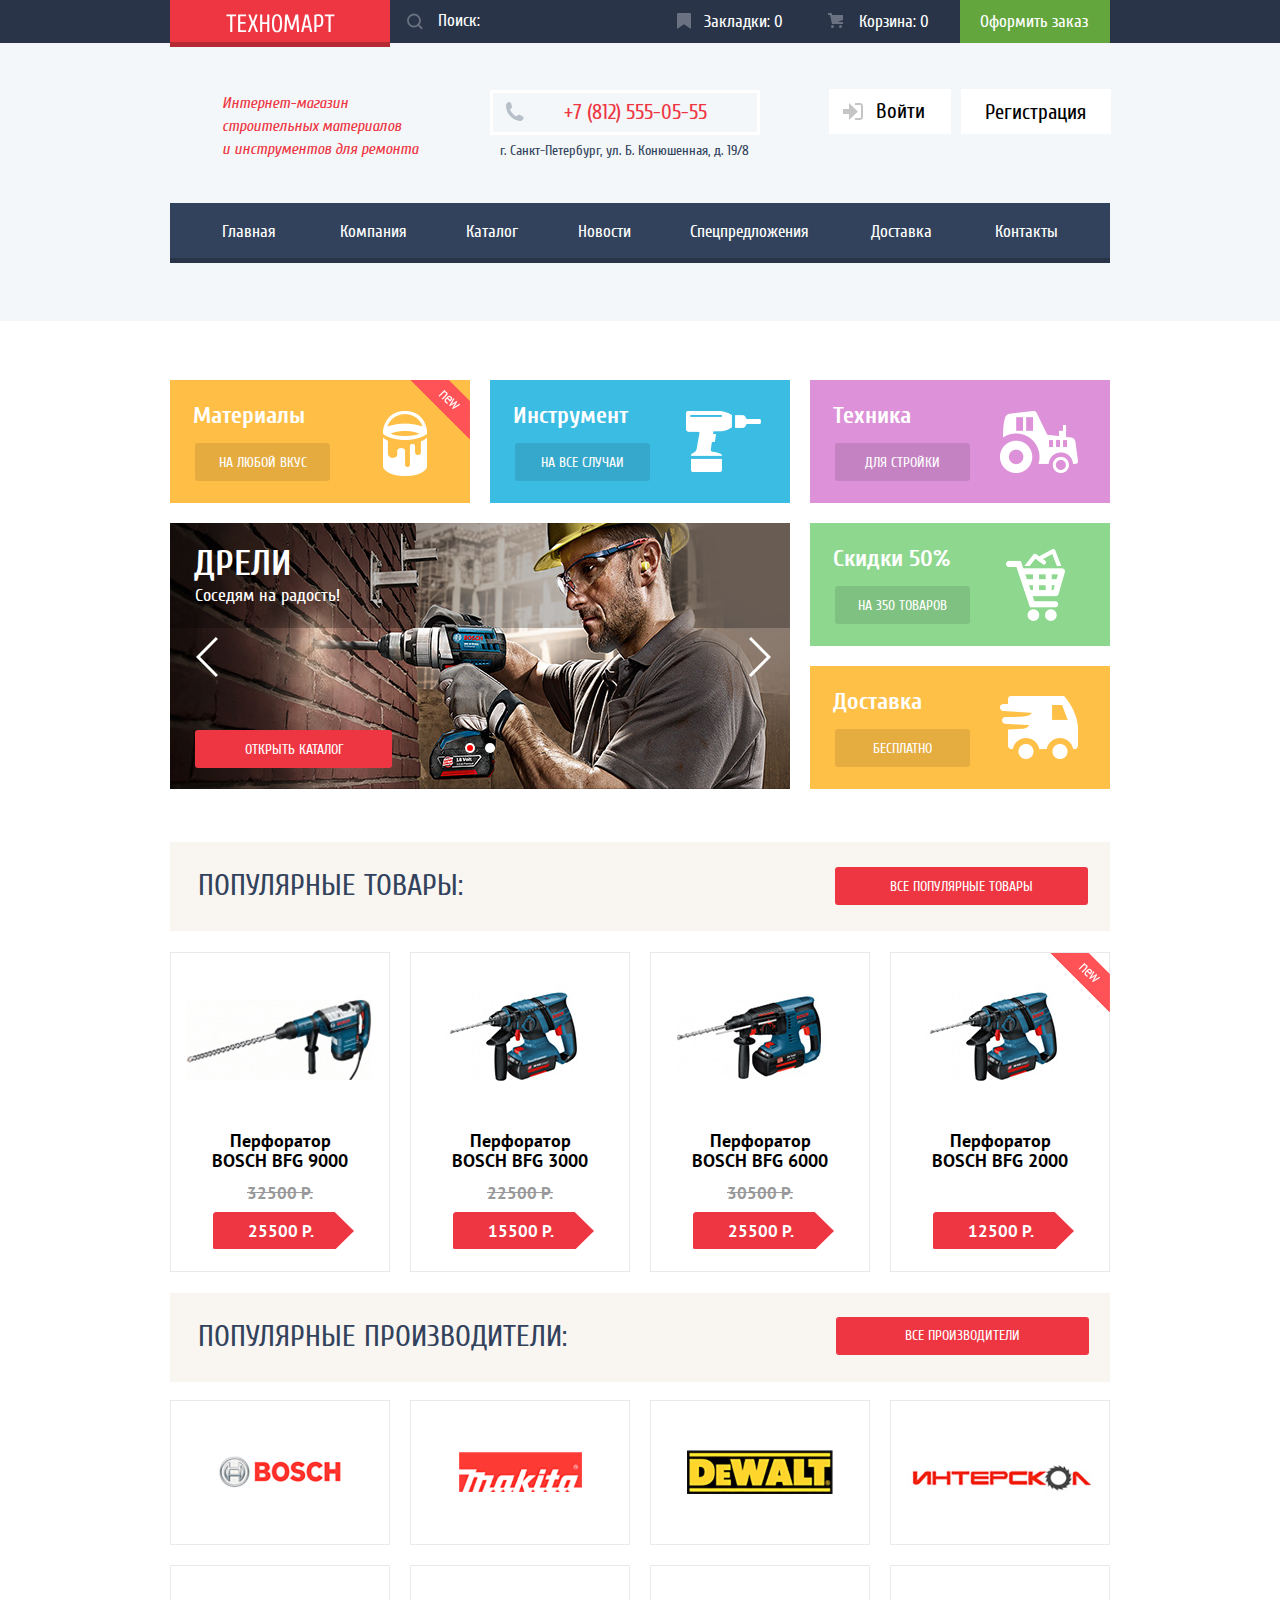
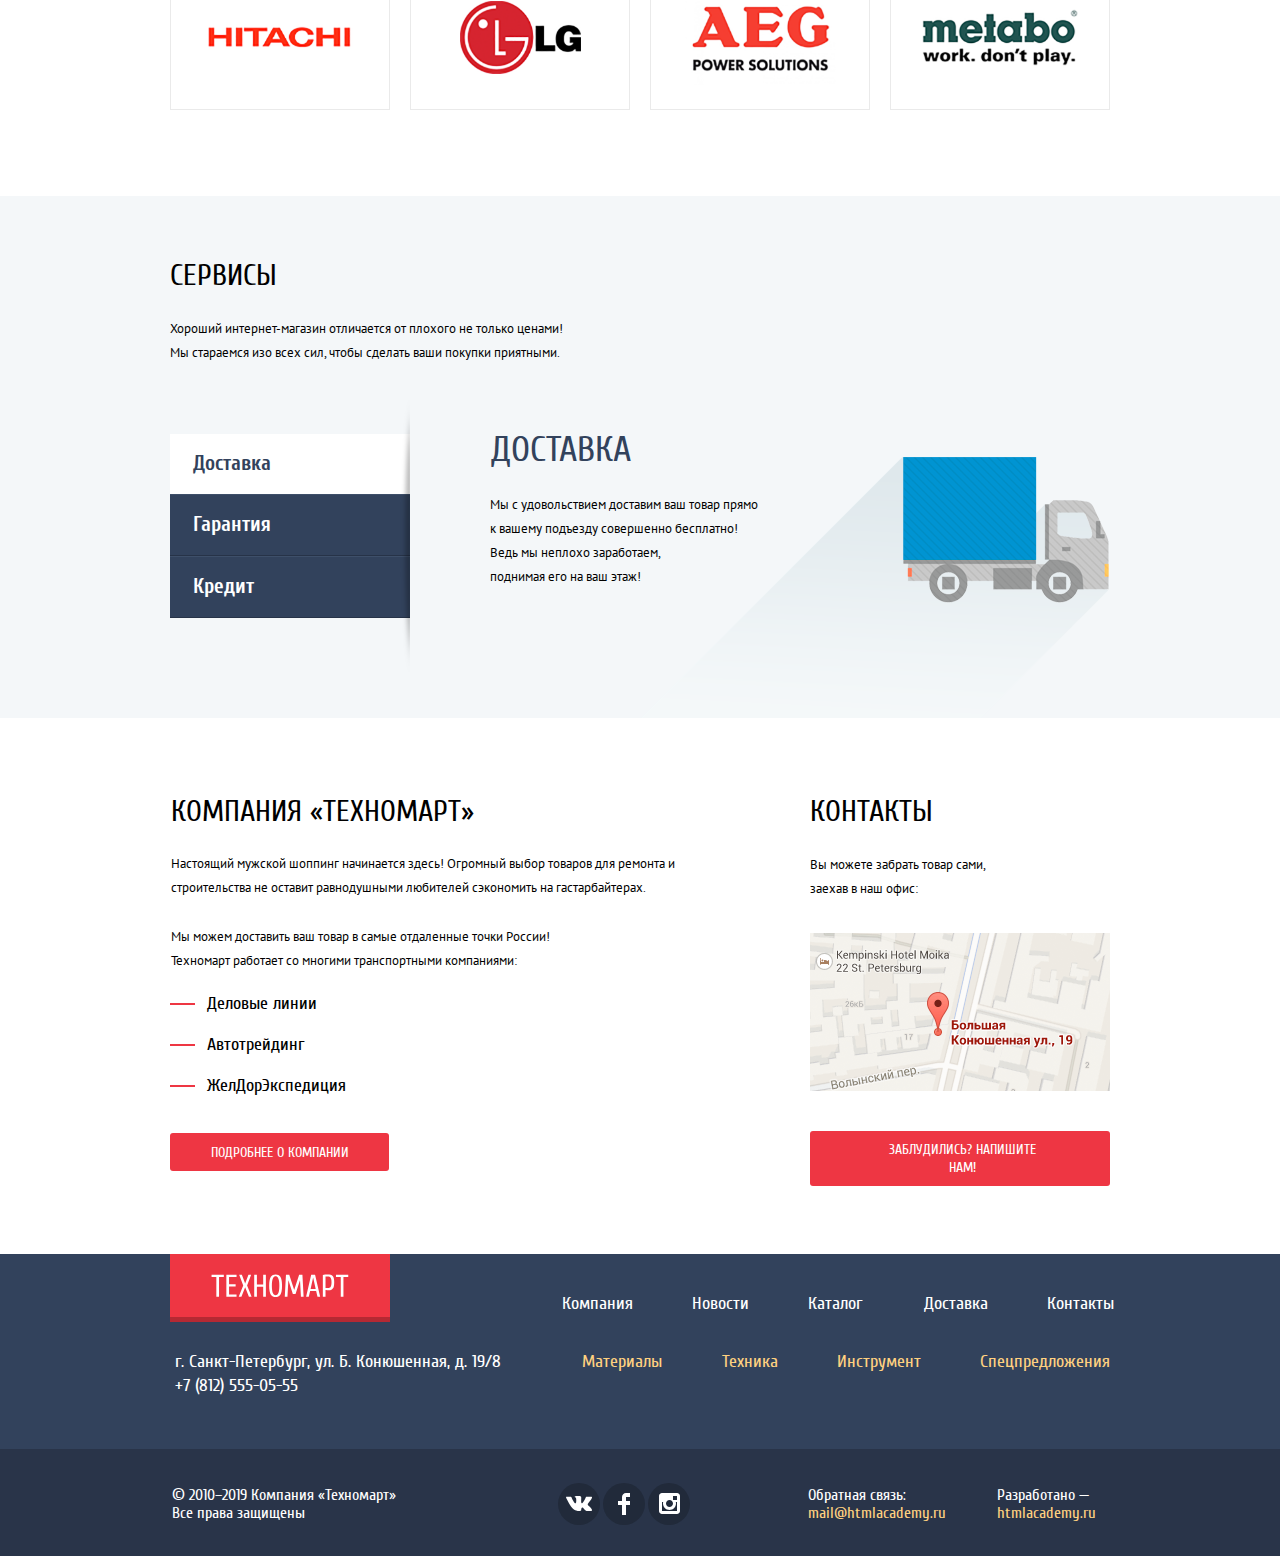
==== commit 8c4fa501: "Изменения для финальной проверки" ====
--- a/index.html
+++ b/index.html
@@ -45,7 +45,7 @@
   </div>
   <div class="page-header__middle-section">
     <div class="page-header__middle-section__container container">
-      <h1 class="page-header__tagline">Интернет-магазин <br>строительных материалов <br>и инструментов для ремонта</h1>
+      <h1 class="page-header__tagline">Интернет-магазин строительных материалов и&nbsp;инструментов для ремонта</h1>
       <div class="page-header__address-top">
         <a class="page-header__phone" href="tel:+78125550555">
           <svg xmlns="http://www.w3.org/2000/svg" width="19" height="19" viewBox="0 0 19 19">
@@ -155,33 +155,37 @@
     </div>
     <ul class="page-main__popular-products__main">
       <li class="page-main__popular-products__card">
-        <a class="buy-block-hidden popular-products__product-add-to-cart" href="#">
-          <svg class="popular-products__product-add-to-cart-svg" xmlns="http://www.w3.org/2000/svg" width="15"
-               height="15" viewBox="0 0 15 15">
-            <circle fill="#ffffff" cx="4.5" cy="13.5" r="1.5"/>
-            <circle fill="#ffffff" cx="12.5" cy="13.5" r="1.5"/>
-            <path fill="#ffffff" d="M15 2H4.07l-.422-2H0v2h2.031l1.985 9H15V9H9.441L15 6.951z"/>
-          </svg>
-          Купить</a>
-        <a class="fav-block-hidden popular-products__product-add-to-favorites" href="#">В закладки</a>
-        <img class="popular-products__product-img product-item-pic" src="img/item4.jpg" alt="product picture"
-             width="218" height="170">
+        <div class="card-wrapper">
+          <a class="popular-products__product-add-to-cart" href="#">
+            <svg class="popular-products__product-add-to-cart-svg" xmlns="http://www.w3.org/2000/svg" width="15"
+                 height="15" viewBox="0 0 15 15">
+              <circle fill="#ffffff" cx="4.5" cy="13.5" r="1.5"/>
+              <circle fill="#ffffff" cx="12.5" cy="13.5" r="1.5"/>
+              <path fill="#ffffff" d="M15 2H4.07l-.422-2H0v2h2.031l1.985 9H15V9H9.441L15 6.951z"/>
+            </svg>
+            Купить</a>
+          <a class="popular-products__product-add-to-favorites" href="#">В закладки</a>
+        </div>
         <h3 class="popular-products__product-heading">Перфоратор BOSCH BFG 9000</h3>
         <p class="popular-products__product-old-price">
           <del>32500 Р.</del>
         </p>
         <p class="popular-products__product-price">25500 Р.</p>
+        <img class="popular-products__product-img product-item-pic" src="img/item4.jpg" alt="product picture"
+             width="218" height="170">
       </li>
       <li class="page-main__popular-products__card">
-        <a class="popular-products__product-add-to-cart" href="#">
-          <svg class="popular-products__product-add-to-cart-svg" xmlns="http://www.w3.org/2000/svg" width="15"
-               height="15" viewBox="0 0 15 15">
-            <circle fill="#ffffff" cx="4.5" cy="13.5" r="1.5"/>
-            <circle fill="#ffffff" cx="12.5" cy="13.5" r="1.5"/>
-            <path fill="#ffffff" d="M15 2H4.07l-.422-2H0v2h2.031l1.985 9H15V9H9.441L15 6.951z"/>
-          </svg>
-          Купить</a>
-        <a href="#" class="popular-products__product-add-to-favorites">В закладки</a>
+        <div class="card-wrapper">
+          <a class="popular-products__product-add-to-cart" href="#">
+            <svg class="popular-products__product-add-to-cart-svg" xmlns="http://www.w3.org/2000/svg" width="15"
+                 height="15" viewBox="0 0 15 15">
+              <circle fill="#ffffff" cx="4.5" cy="13.5" r="1.5"/>
+              <circle fill="#ffffff" cx="12.5" cy="13.5" r="1.5"/>
+              <path fill="#ffffff" d="M15 2H4.07l-.422-2H0v2h2.031l1.985 9H15V9H9.441L15 6.951z"/>
+            </svg>
+            Купить</a>
+          <a href="#" class="popular-products__product-add-to-favorites">В закладки</a>
+        </div>
         <h3 class="popular-products__product-heading">Перфоратор BOSCH BFG 3000</h3>
         <p class="popular-products__product-old-price">
           <del>22500 Р.</del>
@@ -191,15 +195,17 @@
              width="218" height="170">
       </li>
       <li class="page-main__popular-products__card">
-        <a class="popular-products__product-add-to-cart" href="#">
-          <svg class="popular-products__product-add-to-cart-svg" xmlns="http://www.w3.org/2000/svg" width="15"
-               height="15" viewBox="0 0 15 15">
-            <circle fill="#ffffff" cx="4.5" cy="13.5" r="1.5"/>
-            <circle fill="#ffffff" cx="12.5" cy="13.5" r="1.5"/>
-            <path fill="#ffffff" d="M15 2H4.07l-.422-2H0v2h2.031l1.985 9H15V9H9.441L15 6.951z"/>
-          </svg>
-          Купить</a>
-        <a href="#" class="popular-products__product-add-to-favorites">В закладки</a>
+        <div class="card-wrapper">
+          <a class="popular-products__product-add-to-cart" href="#">
+            <svg class="popular-products__product-add-to-cart-svg" xmlns="http://www.w3.org/2000/svg" width="15"
+                 height="15" viewBox="0 0 15 15">
+              <circle fill="#ffffff" cx="4.5" cy="13.5" r="1.5"/>
+              <circle fill="#ffffff" cx="12.5" cy="13.5" r="1.5"/>
+              <path fill="#ffffff" d="M15 2H4.07l-.422-2H0v2h2.031l1.985 9H15V9H9.441L15 6.951z"/>
+            </svg>
+            Купить</a>
+          <a href="#" class="popular-products__product-add-to-favorites">В закладки</a>
+        </div>
         <h3 class="popular-products__product-heading">Перфоратор BOSCH BFG 6000</h3>
         <p class="popular-products__product-old-price">
           <del>30500 Р.</del>
@@ -209,21 +215,23 @@
              width="218" height="170">
       </li>
       <li class="page-main__popular-products__card page-main__popular-products__card--new">
-        <a class="popular-products__product-add-to-cart" href="#">
-          <svg class="popular-products__product-add-to-cart-svg" xmlns="http://www.w3.org/2000/svg" width="15"
-               height="15" viewBox="0 0 15 15">
-            <circle fill="#ffffff" cx="4.5" cy="13.5" r="1.5"/>
-            <circle fill="#ffffff" cx="12.5" cy="13.5" r="1.5"/>
-            <path fill="#ffffff" d="M15 2H4.07l-.422-2H0v2h2.031l1.985 9H15V9H9.441L15 6.951z"/>
-          </svg>
-          Купить</a>
-        <a href="#" class="popular-products__product-add-to-favorites">В закладки</a>
+        <div class="card-wrapper">
+          <a class="popular-products__product-add-to-cart" href="#">
+            <svg class="popular-products__product-add-to-cart-svg" xmlns="http://www.w3.org/2000/svg" width="15"
+                 height="15" viewBox="0 0 15 15">
+              <circle fill="#ffffff" cx="4.5" cy="13.5" r="1.5"/>
+              <circle fill="#ffffff" cx="12.5" cy="13.5" r="1.5"/>
+              <path fill="#ffffff" d="M15 2H4.07l-.422-2H0v2h2.031l1.985 9H15V9H9.441L15 6.951z"/>
+            </svg>
+            Купить</a>
+          <a href="#" class="popular-products__product-add-to-favorites">В закладки</a>
+        </div>
         <h3 class="popular-products__product-heading">Перфоратор BOSCH BFG 2000</h3>
         <p class="popular-products__product-old-price">
           <del></del>
         </p>
         <p class="popular-products__product-price">12500 Р.</p>
-        <img class="popular-products__product-img product-item-pic" src="img/item3.jpg" alt="product picture"
+        <img class="popular-products__product-img product-item-pic" src="img/item1.jpg" alt="product picture"
              width="218" height="170">
       </li>
     </ul>
@@ -282,7 +290,7 @@
   <section class="page-main__services services">
     <div class="services__container container">
       <h2 class="services__heading">Сервисы</h2>
-      <p class="services__par">Хороший интернет-магазин отличается от плохого не только ценами! <br>Мы стараемся изо
+      <p class="services__par">Хороший интернет-магазин отличается от плохого не только ценами! Мы стараемся изо
         всех сил, чтобы сделать
         ваши покупки приятными.</p>
       <div class="services__slider">
@@ -329,10 +337,8 @@
     <div class="about-company__container container">
       <section class="about-company__company-info company-info">
         <h2 class="company-info__heading">Компания «Техномарт»</h2>
-        <p class="company-info__par">Настоящий мужской шоппинг начинается здесь! Огромный выбор товаров для ремонта и
-          <br>строительства не оставит равнодушными любителей сэкономить на гастарбайтерах.</p>
-        <p class="company-info__par">Мы можем доставить ваш товар в самые отдаленные точки России! <br>Техномарт
-          работает со многими транспортными компаниями:</p>
+        <p class="company-info__par">Настоящий мужской шоппинг начинается здесь! Огромный выбор товаров для ремонта и строительства не оставит равнодушными любителей сэкономить на гастарбайтерах.</p>
+        <p class="company-info__par company-info__par--second">Мы можем доставить ваш товар в самые отдаленные точки России! Техномарт работает со многими транспортными компаниями:</p>
         <ul class="company-info__menu-list">
           <li class="company-info__list-item">Деловые линии</li>
           <li class="company-info__list-item">Автотрейдинг</li>
@@ -342,7 +348,7 @@
       </section>
       <section class="about-company__contacts contacts">
         <h2 class="contacts__heading">Контакты</h2>
-        <p class="contacts__par">Вы можете забрать товар сами, <br>заехав в наш офис:</p>
+        <p class="contacts__par">Вы можете забрать товар сами, заехав в наш офис:</p>
         <a href="#" class="contacts__yandex-map"><img width="300" height="158" alt="Карта Yandex" src="img/map.png"></a>
         <a href="#" class="contacts__feedback-button button">Заблудились? Напишите нам!</a>
       </section>
@@ -396,7 +402,7 @@
   <div class="page-footer__bottom-section">
     <div class="page-footer__bottom-section__container container">
       <div class="page-footer__copyright-section">
-        <p>© 2010–2019 Компания «Техномарт» <br>Все права защищены</p>
+        <p>© 2010–2019 Компания «Техномарт» Все права защищены</p>
       </div>
       <div class="page-footer__social-networks">
         <ul class="page-footer__soc-network-list">
@@ -420,15 +426,9 @@
           </li>
         </ul>
       </div>
-      <div class="page-footer__feedback">
-        <p class="page-footer__feedback-par">Обратная связь: <br><a class="page-footer__feedback-link"
-                                                                    href="mailto:mail@htmlacademy.ru">mail@htmlacademy.ru</a>
-        </p>
-      </div>
-      <div class="page-footer__developer">
-        <p class="page-footer__developer-par">Разработано — <br><a class="page-footer__developer-link" target="_blank"
-                                                                   href="https://htmlacademy.ru/intensive/htmlcss">htmlacademy.ru</a>
-        </p>
+      <div class="page-footer__copyright">
+        <p class="page-footer__feedback-par">Обратная связь: <a class="page-footer__feedback-link" href="mailto:mail@htmlacademy.ru">mail@htmlacademy.ru</a></p>
+        <p class="page-footer__developer-par">Разработано — <a class="page-footer__developer-link" target="_blank" href="https://htmlacademy.ru/intensive/htmlcss">htmlacademy.ru</a></p>
       </div>
     </div>
   </div>
--- a/css/style.css
+++ b/css/style.css
@@ -801,6 +801,7 @@
 
 .page-footer__bottom-section__container {
   display: flex;
+  align-items: center;
 }
 
 .page-footer__copyright-section {
@@ -812,10 +813,20 @@
   color: #ffffff;
   margin-top: 21px;
   margin-left: 2px;
+  max-width: 240px;
+  margin-right: 42px;
+}
+
+.page-footer__copyright {
+  display: flex;
+  margin-top: 21px;
+  padding-right: 14px;
+  padding-left: 14px;
 }
 
 .page-footer__social-networks {
-  margin-left: 118px;
+  margin-left: auto;
+  margin-right: auto;
   margin-top: 21px;
 }
 
@@ -823,6 +834,7 @@
   display: flex;
   flex-wrap: wrap;
   list-style-type: none;
+  padding: 0;
 }
 
 .soc-link:hover {
@@ -860,9 +872,16 @@
   font-style: normal;
   line-height: 1.13;
   color: #ffffff;
+  margin: 0;
+  max-width: 150px;
+}
+
+.page-footer__developer-par {
+  margin-left: 51px;
 }
 
 .page-footer__feedback-link, .page-footer__developer-link {
+  display: block;
   color: #ffd180;
 }
 
@@ -1224,53 +1243,54 @@
   margin-left: -10px;
   margin-right: -10px;
   margin-top: 1px;
+  list-style: none;
 }
 
 .page-main__popular-products__card {
-  list-style-type: none;
-  min-height: 318px;
   width: 220px;
   margin-left: 10px;
   margin-right: 10px;
   margin-top: 20px;
   border: solid 1px #eaeaea;
   display: flex;
-  align-items: flex-start;
-  flex-wrap: wrap;
-  align-content: start;
+  flex-direction: column;
   position: relative;
+  padding-bottom: 5px;
 }
 
 .page-main__popular-products__card--new:before {
   content: url(../img/new-flag.png);
   margin-left: 159px;
   position: absolute;
-  z-index: 1;
+  z-index: 10;
 }
 
 .page-main__popular-products__card:hover {
   box-shadow: 0 10px 25px 0 rgba(41, 52, 73, 0.5);
 }
 
-.buy-block-hidden, .fav-block-hidden {
+.popular-products__product-img {
+  order: -1;
+}
+
+.card-wrapper {
   position: absolute;
+  top: 0;
+  right: 0;
+  left: 0;
+  padding: 43px 41px 20px;
+  background-color: #ffffff;
   opacity: 0;
-  z-index: 1;
-}
-
-/*.popular-products__product-img {*/
-/*  position: absolute;*/
-/*  top: 0;*/
-/*  left: 0;*/
-/*}*/
+}
 
 .page-main__popular-products__card:hover .popular-products__product-img {
   opacity: 0;
 }
 
-.page-main__popular-products__card:hover .buy-block-hidden,
-.page-main__popular-products__card:hover .fav-block-hidden{
+.page-main__popular-products__card:hover .card-wrapper,
+.page-main__popular-products__card:focus-within .card-wrapper {
   opacity: 1;
+  z-index: 1;
 }
 
 .popular-products__product-add-to-cart:focus,
@@ -1306,7 +1326,7 @@
   text-align: center;
   line-height: 1.11;
   color: #000000;
-  margin: 0 auto 0 auto;
+  margin: 8px auto 0 auto;
 }
 
 .popular-products__product-price {
@@ -1343,18 +1363,15 @@
 .popular-products__product-add-to-cart {
   font-family: 'Cuprum', sans-serif;
   font-size: 14px;
-  font-weight: normal;
-  font-style: normal;
   line-height: 1.29;
   text-align: center;
   color: #ffffff;
   text-transform: uppercase;
   background-color: #63a63e;
-  margin: 42px 0 0 41px;
   padding: 12px 45px 6px 49px;
   border-radius: 3px;
   border-bottom: 3px solid #367315;
-  cursor: pointer;
+  display: block;
 }
 
 .popular-products__product-add-to-cart-svg {
@@ -1378,16 +1395,15 @@
 .popular-products__product-add-to-favorites {
   font-family: 'Cuprum', sans-serif;
   font-size: 14px;
-  font-weight: normal;
-  font-style: normal;
   line-height: 1.29;
   text-align: center;
   color: #32425c;
   text-transform: uppercase;
-  margin: 8px 0 52px 41px;
   padding: 8px 29px 6px 33px;
   border: 3px solid #63a63e;
   border-radius: 3px;
+  margin-top: 8px;
+  display: block;
 }
 
 .popular-products__product-add-to-favorites:hover {
@@ -1492,7 +1508,7 @@
   line-height: 1.85;
   color: #000000;
   margin: 26px 0 0 0;
-  min-width: 398px;
+  max-width: 400px;
 }
 
 .services__list--short {
@@ -1652,21 +1668,22 @@
 
 /* about-company-wrap */
 
+.about-company__container {
+  display: flex;
+}
+
 .page-main__about-company {
   display: flex;
   min-height: 536px;
 }
 
 .about-company__company-info {
-  display: inline-block;
-  vertical-align: top;
-  max-width: 512px;
+  flex: 0 0 520px;
 }
 
 .about-company__contacts {
-  display: inline-block;
-  vertical-align: top;
-  max-width: 423px;
+  flex: 0 0 300px;
+  margin-left: 120px;
 }
 
 .company-info__heading {
@@ -1687,6 +1704,10 @@
   line-height: 1.85;
   color: #000000;
   margin: 25px 0 0 1px;
+}
+
+.company-info__par--second {
+  max-width: 400px;
 }
 
 .company-info__menu-list {
@@ -1740,7 +1761,7 @@
   line-height: 1;
   color: #000000;
   text-transform: uppercase;
-  margin: 79px 0 0 123px;
+  margin: 79px 0 0 0;
 }
 
 .contacts__par {
@@ -1749,12 +1770,13 @@
   font-style: normal;
   line-height: 1.85;
   color: #000000;
-  margin: 26px 0 0 123px;
+  margin: 26px 0 0 0;
+  max-width: 200px;
 }
 
 .contacts__yandex-map {
   display: block;
-  margin: 32px 0 0 123px;
+  margin: 32px 0 0 0;
   cursor: pointer;
 }
 
@@ -1770,7 +1792,7 @@
   color: #ffffff;
   text-transform: uppercase;
   border-radius: 3px;
-  margin: 32px 0 0 122px;
+  margin: 32px 0 0 0;
   padding: 10px 59px 9px 64px;
   cursor: pointer;
 }
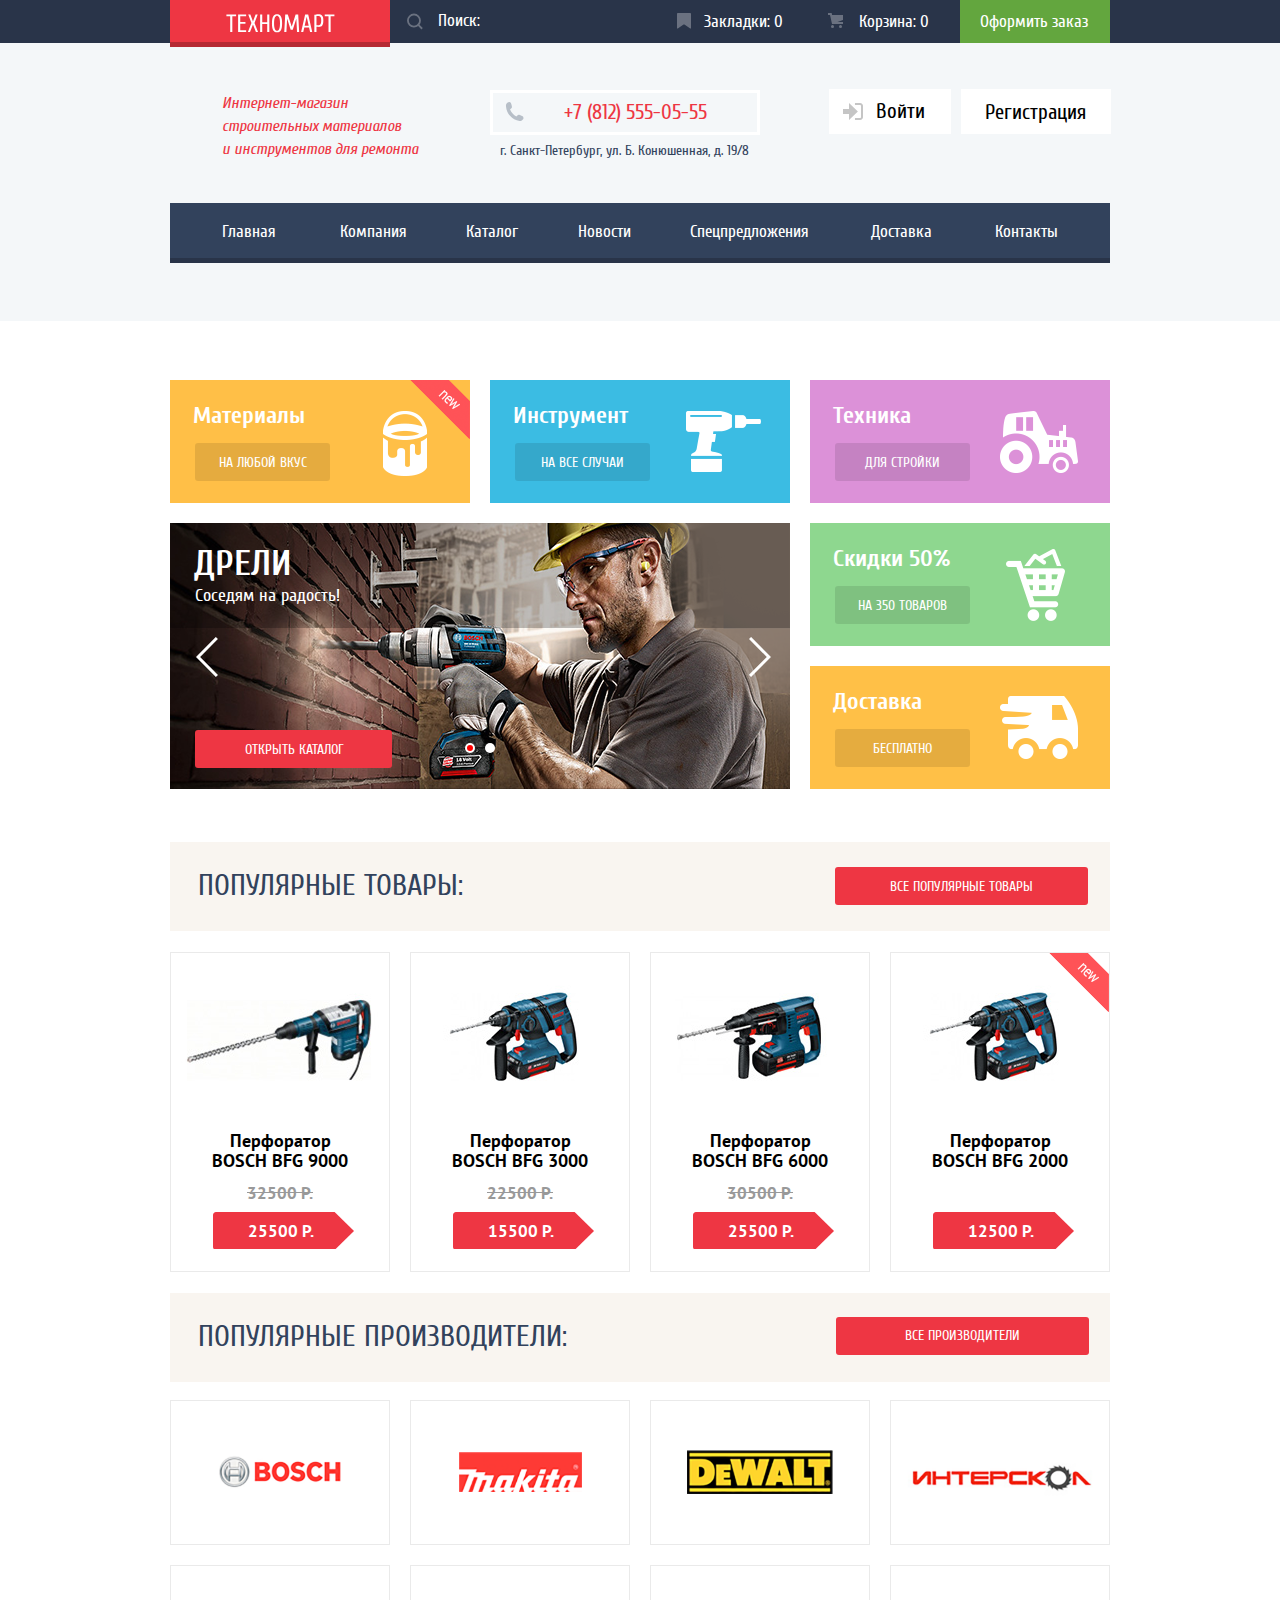
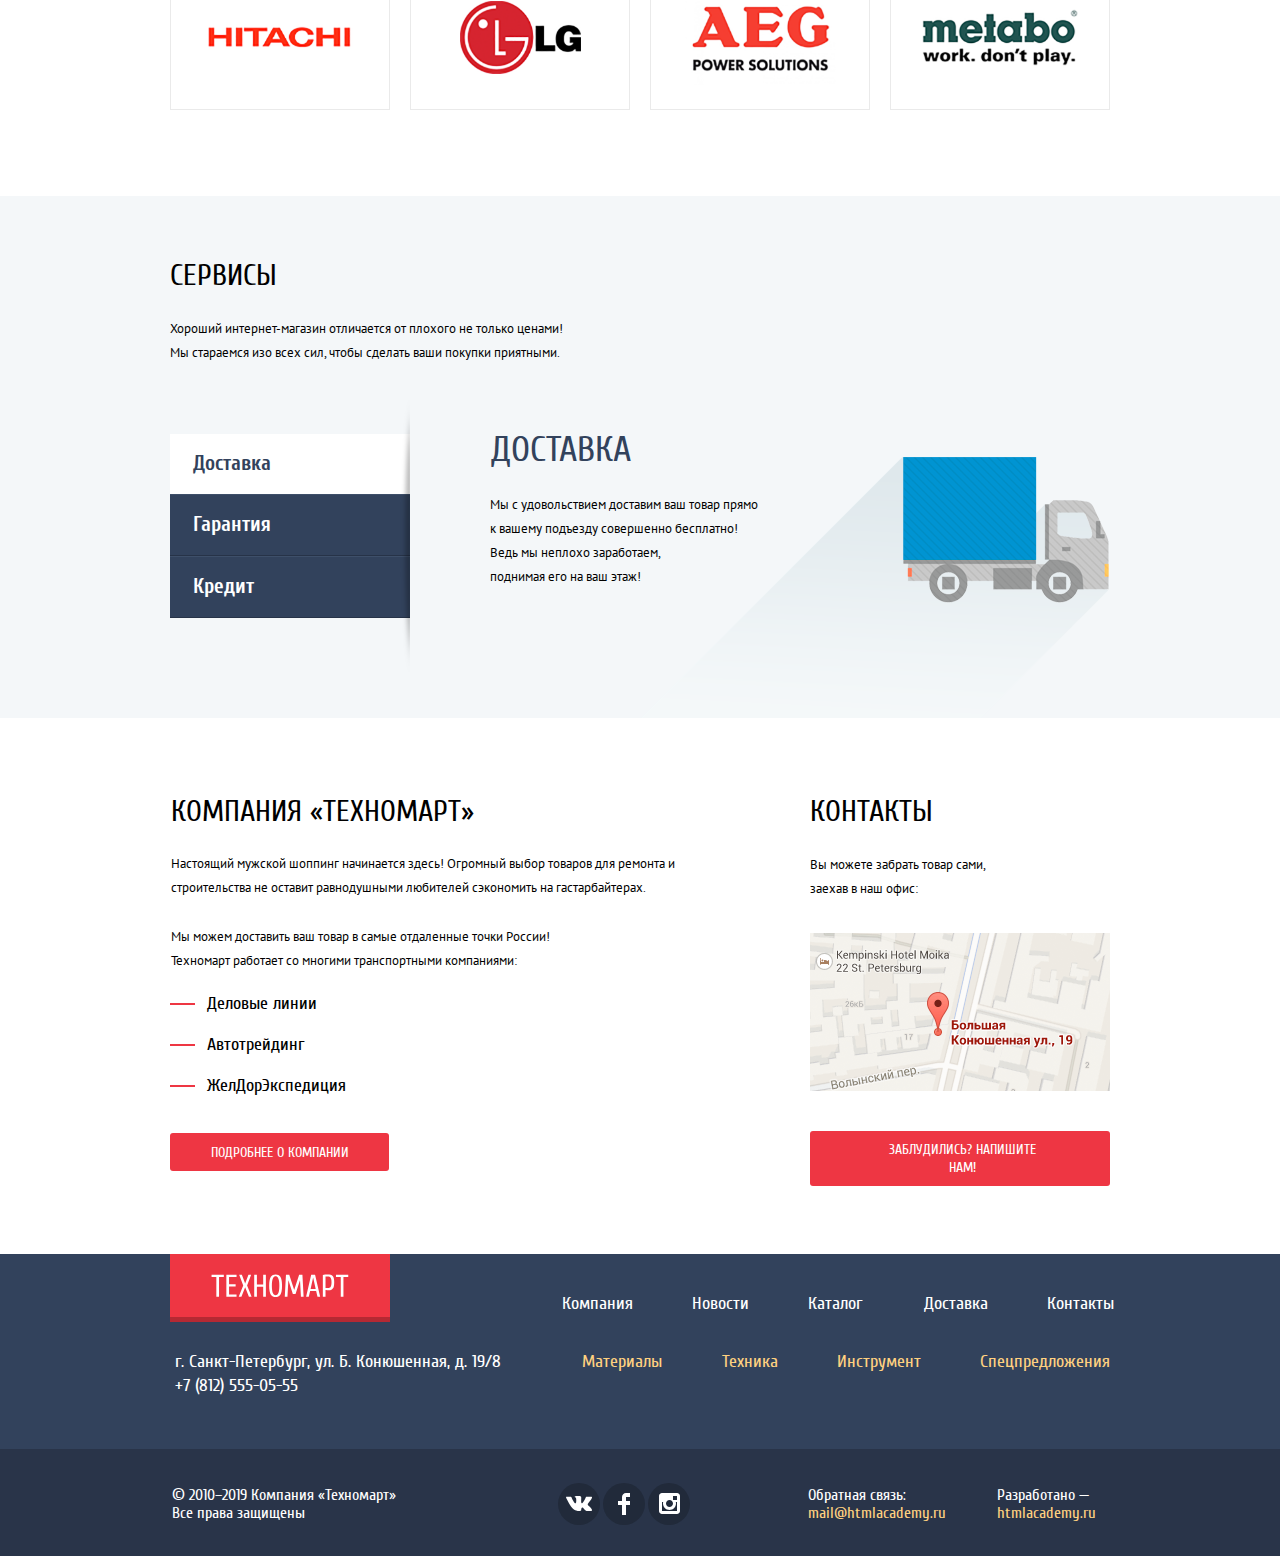
==== commit 2e60cf7d: "Подключены минифицированные css-файлы" ====
--- a/index.html
+++ b/index.html
@@ -4,7 +4,7 @@
   <meta charset="utf-8">
   <title>HTML Academy: Техномарт</title>
   <link href="css/normalize.min.css" rel="stylesheet">
-  <link href="css/style.css" rel="stylesheet">
+  <link href="css/style.min.css" rel="stylesheet">
 </head>
 <body>
 <header class="page-header">
@@ -15,31 +15,27 @@
       </a>
       <form class="page-header__search-form" action="catalog.html" method="get">
         <label for="search-field" class="page-header__search-form-label visually-hidden">Поиск</label>
-        <input type="search" name="search" id="search-field" class="page-header__search-form-input"
-               placeholder="Поиск:">
-        <svg class="page-header__search-form-svg" xmlns="http://www.w3.org/2000/svg" width="17" height="17"
-             viewBox="0 0 17 17">
-          <path
-            d="M17 15.586l-3.542-3.542A7.465 7.465 0 0 0 15 7.5 7.5 7.5 0 1 0 7.5 15c1.71 0 3.282-.579 4.544-1.542L15.586 17 17 15.586zM2 7.5C2 4.467 4.467 2 7.5 2 10.532 2 13 4.467 13 7.5c0 3.032-2.468 5.5-5.5 5.5A5.506 5.506 0 0 1 2 7.5z"/>
+        <input type="search" name="search" id="search-field" class="page-header__search-form-input" placeholder="Поиск:">
+        <svg class="page-header__search-form-svg" xmlns="http://www.w3.org/2000/svg" width="17" height="17" viewBox="0 0 17 17">
+          <path d="M17 15.586l-3.542-3.542A7.465 7.465 0 0 0 15 7.5 7.5 7.5 0 1 0 7.5 15c1.71 0 3.282-.579 4.544-1.542L15.586 17 17 15.586zM2 7.5C2 4.467 4.467 2 7.5 2 10.532 2 13 4.467 13 7.5c0 3.032-2.468 5.5-5.5 5.5A5.506 5.506 0 0 1 2 7.5z"/>
         </svg>
       </form>
       <a href="#" class="page-header__favorites page-header__link">
         <div class="page-header__favorites-svg-element-wrap">
-          <svg class="page-header__favorites-svg" xmlns="http://www.w3.org/2000/svg" width="14" height="16"
-               viewBox="0 0 14 16">
-            <path fill="#ffffff"
-                  d="M14 15c0 .55-.368.741-.818.426l-5.363-3.765c-.45-.315-1.187-.315-1.637 0L.818 15.426C.368 15.741 0 15.55 0 15V1c0-.55.45-1 1-1h12c.55 0 1 .45 1 1v14z"/>
+          <svg class="page-header__favorites-svg" xmlns="http://www.w3.org/2000/svg" width="14" height="16" viewBox="0 0 14 16">
+            <path fill="#ffffff" d="M14 15c0 .55-.368.741-.818.426l-5.363-3.765c-.45-.315-1.187-.315-1.637 0L.818 15.426C.368 15.741 0 15.55 0 15V1c0-.55.45-1 1-1h12c.55 0 1 .45 1 1v14z"/>
           </svg>
         </div>
-        <p class="page-header__favorites-text-content">Закладки: 0</p></a>
+        <p class="page-header__favorites-text-content">Закладки: 0</p>
+      </a>
       <a href="#" class="page-header__cart page-header__link">
-        <svg class="page-header__cart-svg-element" xmlns="http://www.w3.org/2000/svg" width="15" height="15"
-             viewBox="0 0 15 15">
+        <svg class="page-header__cart-svg-element" xmlns="http://www.w3.org/2000/svg" width="15" height="15" viewBox="0 0 15 15">
           <circle fill="#ffffff" cx="4.5" cy="13.5" r="1.5"/>
           <circle fill="#ffffff" cx="12.5" cy="13.5" r="1.5"/>
           <path fill="#ffffff" d="M15 2H4.07l-.422-2H0v2h2.031l1.985 9H15V9H9.441L15 6.951z"/>
         </svg>
-        <p class="page-header__cart-text-content">Корзина: 0</p></a>
+        <p class="page-header__cart-text-content">Корзина: 0</p>
+      </a>
       <a href="#" class="page-header__create-order page-header__link">Оформить заказ</a>
     </div>
   </div>
@@ -49,8 +45,7 @@
       <div class="page-header__address-top">
         <a class="page-header__phone" href="tel:+78125550555">
           <svg xmlns="http://www.w3.org/2000/svg" width="19" height="19" viewBox="0 0 19 19">
-            <path fill="#B7BFC8"
-                  d="M15.572 18.985h-.941c-4.129-.488-7.157-2.408-9.359-4.864C3.062 11.66 1.318 8.492.978 4.228V3.084c.078-.774.459-1.304.898-1.757C2.425.766 3.25.044 4.002.019c.554-.018 1.5.38 1.879.899.329.446.504 1.339.656 2.003.154.671.505 1.643.408 2.289-.148 1.007-1.487 1.434-1.879 2.166 1.307 3.135 3.443 5.439 6.293 7.031.715-.392 1.346-1.572 2.332-1.595.359-.009.818.178 1.184.286.402.121.75.275 1.104.408.596.224 1.648.521 2.004 1.021.365.513.57 1.356.49 1.879-.164 1.041-1.879 2.197-2.901 2.579z"/>
+            <path fill="#B7BFC8" d="M15.572 18.985h-.941c-4.129-.488-7.157-2.408-9.359-4.864C3.062 11.66 1.318 8.492.978 4.228V3.084c.078-.774.459-1.304.898-1.757C2.425.766 3.25.044 4.002.019c.554-.018 1.5.38 1.879.899.329.446.504 1.339.656 2.003.154.671.505 1.643.408 2.289-.148 1.007-1.487 1.434-1.879 2.166 1.307 3.135 3.443 5.439 6.293 7.031.715-.392 1.346-1.572 2.332-1.595.359-.009.818.178 1.184.286.402.121.75.275 1.104.408.596.224 1.648.521 2.004 1.021.365.513.57 1.356.49 1.879-.164 1.041-1.879 2.197-2.901 2.579z"/>
           </svg>
           <p class="page-header__phone-text-content">+7 (812) 555-05-55</p>
         </a>
@@ -69,17 +64,26 @@
   <div class="page-header__nav-top_container container">
     <nav class="page-header__nav-top">
       <ul class="main-menu">
-        <li class="main-menu-item"><a class="main-menu-item-link main-menu-item-link-main" href="index.html">Главная</a>
-        </li>
-        <li class="main-menu-item"><a class="main-menu-item-link main-menu-item-link-company" href="#">Компания</a></li>
-        <li class="main-menu-item"><a class="main-menu-item-link main-menu-item-link-catalog" href="catalog.html">Каталог</a>
-        </li>
-        <li class="main-menu-item"><a class="main-menu-item-link main-menu-item-link-news" href="#">Новости</a></li>
-        <li class="main-menu-item"><a class="main-menu-item-link main-menu-item-link-offers"
-                                      href="#">Спецпредложения</a></li>
-        <li class="main-menu-item"><a class="main-menu-item-link main-menu-item-link-delivery" href="#">Доставка</a>
-        </li>
-        <li class="main-menu-item"><a class="main-menu-item-link main-menu-item-link-contacts" href="#">Контакты</a>
+        <li class="main-menu-item">
+          <a class="main-menu-item-link main-menu-item-link-main" href="index.html">Главная</a>
+        </li>
+        <li class="main-menu-item">
+          <a class="main-menu-item-link main-menu-item-link-company" href="#">Компания</a>
+        </li>
+        <li class="main-menu-item">
+          <a class="main-menu-item-link main-menu-item-link-catalog" href="catalog.html">Каталог</a>
+        </li>
+        <li class="main-menu-item">
+          <a class="main-menu-item-link main-menu-item-link-news" href="#">Новости</a>
+        </li>
+        <li class="main-menu-item">
+          <a class="main-menu-item-link main-menu-item-link-offers" href="#">Спецпредложения</a>
+        </li>
+        <li class="main-menu-item">
+          <a class="main-menu-item-link main-menu-item-link-delivery" href="#">Доставка</a>
+        </li>
+        <li class="main-menu-item">
+          <a class="main-menu-item-link main-menu-item-link-contacts" href="#">Контакты</a>
         </li>
       </ul>
     </nav>
@@ -113,13 +117,9 @@
         </div>
       </div>
 
-      <input class="visually-hidden page-main-slider__first-slide-radio-button slider-radio-button first-slide"
-             type="radio"
-             id="first-slide" name="slide-number" checked>
+      <input class="visually-hidden page-main-slider__first-slide-radio-button slider-radio-button first-slide" type="radio" id="first-slide" name="slide-number" checked>
       <label class="page-main-slider__first-slide-radio-label slider-radio-button-label" for="first-slide"></label>
-      <input class="visually-hidden page-main-slider__second-slide-radio-button slider-radio-button second-slide"
-             type="radio"
-             id="second-slide" name="slide-number">
+      <input class="visually-hidden page-main-slider__second-slide-radio-button slider-radio-button second-slide" type="radio" id="second-slide" name="slide-number">
       <label class="page-main-slider__second-slide-radio-label slider-radio-button-label" for="second-slide"></label>
       <div class="page-main-offers__slider page-main-slider">
         <div class="page-main-slider__slide catalog-slide-1" id="catalog-slide-1">
@@ -157,13 +157,11 @@
       <li class="page-main__popular-products__card">
         <div class="card-wrapper">
           <a class="popular-products__product-add-to-cart" href="#">
-            <svg class="popular-products__product-add-to-cart-svg" xmlns="http://www.w3.org/2000/svg" width="15"
-                 height="15" viewBox="0 0 15 15">
+            <svg class="popular-products__product-add-to-cart-svg" xmlns="http://www.w3.org/2000/svg" width="15" height="15" viewBox="0 0 15 15">
               <circle fill="#ffffff" cx="4.5" cy="13.5" r="1.5"/>
               <circle fill="#ffffff" cx="12.5" cy="13.5" r="1.5"/>
               <path fill="#ffffff" d="M15 2H4.07l-.422-2H0v2h2.031l1.985 9H15V9H9.441L15 6.951z"/>
-            </svg>
-            Купить</a>
+            </svg>Купить</a>
           <a class="popular-products__product-add-to-favorites" href="#">В закладки</a>
         </div>
         <h3 class="popular-products__product-heading">Перфоратор BOSCH BFG 9000</h3>
@@ -171,19 +169,16 @@
           <del>32500 Р.</del>
         </p>
         <p class="popular-products__product-price">25500 Р.</p>
-        <img class="popular-products__product-img product-item-pic" src="img/item4.jpg" alt="product picture"
-             width="218" height="170">
+        <img class="popular-products__product-img product-item-pic" src="img/item4.jpg" alt="product picture" width="218" height="170">
       </li>
       <li class="page-main__popular-products__card">
         <div class="card-wrapper">
           <a class="popular-products__product-add-to-cart" href="#">
-            <svg class="popular-products__product-add-to-cart-svg" xmlns="http://www.w3.org/2000/svg" width="15"
-                 height="15" viewBox="0 0 15 15">
+            <svg class="popular-products__product-add-to-cart-svg" xmlns="http://www.w3.org/2000/svg" width="15" height="15" viewBox="0 0 15 15">
               <circle fill="#ffffff" cx="4.5" cy="13.5" r="1.5"/>
               <circle fill="#ffffff" cx="12.5" cy="13.5" r="1.5"/>
               <path fill="#ffffff" d="M15 2H4.07l-.422-2H0v2h2.031l1.985 9H15V9H9.441L15 6.951z"/>
-            </svg>
-            Купить</a>
+            </svg>Купить</a>
           <a href="#" class="popular-products__product-add-to-favorites">В закладки</a>
         </div>
         <h3 class="popular-products__product-heading">Перфоратор BOSCH BFG 3000</h3>
@@ -191,19 +186,16 @@
           <del>22500 Р.</del>
         </p>
         <p class="popular-products__product-price">15500 Р.</p>
-        <img class="popular-products__product-img product-item-pic" src="img/item1.jpg" alt="product picture"
-             width="218" height="170">
+        <img class="popular-products__product-img product-item-pic" src="img/item1.jpg" alt="product picture" width="218" height="170">
       </li>
       <li class="page-main__popular-products__card">
         <div class="card-wrapper">
           <a class="popular-products__product-add-to-cart" href="#">
-            <svg class="popular-products__product-add-to-cart-svg" xmlns="http://www.w3.org/2000/svg" width="15"
-                 height="15" viewBox="0 0 15 15">
+            <svg class="popular-products__product-add-to-cart-svg" xmlns="http://www.w3.org/2000/svg" width="15" height="15" viewBox="0 0 15 15">
               <circle fill="#ffffff" cx="4.5" cy="13.5" r="1.5"/>
               <circle fill="#ffffff" cx="12.5" cy="13.5" r="1.5"/>
               <path fill="#ffffff" d="M15 2H4.07l-.422-2H0v2h2.031l1.985 9H15V9H9.441L15 6.951z"/>
-            </svg>
-            Купить</a>
+            </svg>Купить</a>
           <a href="#" class="popular-products__product-add-to-favorites">В закладки</a>
         </div>
         <h3 class="popular-products__product-heading">Перфоратор BOSCH BFG 6000</h3>
@@ -211,19 +203,16 @@
           <del>30500 Р.</del>
         </p>
         <p class="popular-products__product-price">25500 Р.</p>
-        <img class="popular-products__product-img product-item-pic" src="img/item2.jpg" alt="product picture"
-             width="218" height="170">
+        <img class="popular-products__product-img product-item-pic" src="img/item2.jpg" alt="product picture" width="218" height="170">
       </li>
       <li class="page-main__popular-products__card page-main__popular-products__card--new">
         <div class="card-wrapper">
           <a class="popular-products__product-add-to-cart" href="#">
-            <svg class="popular-products__product-add-to-cart-svg" xmlns="http://www.w3.org/2000/svg" width="15"
-                 height="15" viewBox="0 0 15 15">
+            <svg class="popular-products__product-add-to-cart-svg" xmlns="http://www.w3.org/2000/svg" width="15" height="15" viewBox="0 0 15 15">
               <circle fill="#ffffff" cx="4.5" cy="13.5" r="1.5"/>
               <circle fill="#ffffff" cx="12.5" cy="13.5" r="1.5"/>
               <path fill="#ffffff" d="M15 2H4.07l-.422-2H0v2h2.031l1.985 9H15V9H9.441L15 6.951z"/>
-            </svg>
-            Купить</a>
+            </svg>Купить</a>
           <a href="#" class="popular-products__product-add-to-favorites">В закладки</a>
         </div>
         <h3 class="popular-products__product-heading">Перфоратор BOSCH BFG 2000</h3>
@@ -231,8 +220,7 @@
           <del></del>
         </p>
         <p class="popular-products__product-price">12500 Р.</p>
-        <img class="popular-products__product-img product-item-pic" src="img/item1.jpg" alt="product picture"
-             width="218" height="170">
+        <img class="popular-products__product-img product-item-pic" src="img/item1.jpg" alt="product picture" width="218" height="170">
       </li>
     </ul>
   </section>
@@ -240,49 +228,48 @@
   <section class="page-main__popular-manufacturers container">
     <div class="page-main__popular-manufacturers__header">
       <h2 class="page-main__heading">Популярные производители:</h2>
-      <a href="#" class="page-main__heading-block-button page-main__heading-manufacturers-button button">Все
-        производители</a>
+      <a href="#" class="page-main__heading-block-button page-main__heading-manufacturers-button button">Все производители</a>
     </div>
     <ul class="page-main__popular-manufacturers__main">
       <li class="page-main__popular-manufacturers__card">
-        <a href="#" class="page-main__popular-manufacturers__card-link"><img src="img/bosch.png" width="126" height="37"
-                                                                             alt="Bosch"
-                                                                             class="page-main__popular-manufacturers__img"></a>
-      </li>
-      <li class="page-main__popular-manufacturers__card">
-        <a href="#" class="page-main__popular-manufacturers__card-link"><img src="img/makita.png" width="123"
-                                                                             height="40" alt="Makita"
-                                                                             class="page-main__popular-manufacturers__img"></a>
-      </li>
-      <li class="page-main__popular-manufacturers__card">
-        <a href="#" class="page-main__popular-manufacturers__card-link"><img src="img/de-walt.png" width="146"
-                                                                             height="44" alt="Dewalt"
-                                                                             class="page-main__popular-manufacturers__img"></a>
-      </li>
-      <li class="page-main__popular-manufacturers__card">
-        <a href="#" class="page-main__popular-manufacturers__card-link"><img src="img/interskol.png" width="200"
-                                                                             height="88" alt="Интерскол"
-                                                                             class="page-main__popular-manufacturers__img"></a>
-      </li>
-      <li class="page-main__popular-manufacturers__card">
-        <a href="#" class="page-main__popular-manufacturers__card-link"><img src="img/hitachi.png" width="169"
-                                                                             height="31" alt="Hitachi"
-                                                                             class="page-main__popular-manufacturers__img"></a>
-      </li>
-      <li class="page-main__popular-manufacturers__card">
-        <a href="#" class="page-main__popular-manufacturers__card-link"><img src="img/lg.png" width="121" height="73"
-                                                                             alt="LG"
-                                                                             class="page-main__popular-manufacturers__img"></a>
-      </li>
-      <li class="page-main__popular-manufacturers__card">
-        <a href="#" class="page-main__popular-manufacturers__card-link"><img src="img/aeg.png" width="151" height="96"
-                                                                             alt="AEG Power Solutions"
-                                                                             class="page-main__popular-manufacturers__img"></a>
-      </li>
-      <li class="page-main__popular-manufacturers__card">
-        <a href="#" class="page-main__popular-manufacturers__card-link"><img src="img/metabo.png" width="204"
-                                                                             height="69" alt="Metabowerke"
-                                                                             class="page-main__popular-manufacturers__img"></a>
+        <a href="#" class="page-main__popular-manufacturers__card-link">
+          <img src="img/bosch.png" width="126" height="37" alt="Bosch" class="page-main__popular-manufacturers__img">
+        </a>
+      </li>
+      <li class="page-main__popular-manufacturers__card">
+        <a href="#" class="page-main__popular-manufacturers__card-link">
+          <img src="img/makita.png" width="123" height="40" alt="Makita" class="page-main__popular-manufacturers__img">
+        </a>
+      </li>
+      <li class="page-main__popular-manufacturers__card">
+        <a href="#" class="page-main__popular-manufacturers__card-link">
+          <img src="img/de-walt.png" width="146" height="44" alt="Dewalt" class="page-main__popular-manufacturers__img">
+        </a>
+      </li>
+      <li class="page-main__popular-manufacturers__card">
+        <a href="#" class="page-main__popular-manufacturers__card-link">
+          <img src="img/interskol.png" width="200" height="88" alt="Интерскол" class="page-main__popular-manufacturers__img">
+        </a>
+      </li>
+      <li class="page-main__popular-manufacturers__card">
+        <a href="#" class="page-main__popular-manufacturers__card-link">
+          <img src="img/hitachi.png" width="169" height="31" alt="Hitachi" class="page-main__popular-manufacturers__img">
+        </a>
+      </li>
+      <li class="page-main__popular-manufacturers__card">
+        <a href="#" class="page-main__popular-manufacturers__card-link">
+          <img src="img/lg.png" width="121" height="73" alt="LG" class="page-main__popular-manufacturers__img">
+        </a>
+      </li>
+      <li class="page-main__popular-manufacturers__card">
+        <a href="#" class="page-main__popular-manufacturers__card-link">
+          <img src="img/aeg.png" width="151" height="96" alt="AEG Power Solutions" class="page-main__popular-manufacturers__img">
+        </a>
+      </li>
+      <li class="page-main__popular-manufacturers__card">
+        <a href="#" class="page-main__popular-manufacturers__card-link">
+          <img src="img/metabo.png" width="204" height="69" alt="Metabowerke" class="page-main__popular-manufacturers__img">
+        </a>
       </li>
     </ul>
   </section>
@@ -290,9 +277,7 @@
   <section class="page-main__services services">
     <div class="services__container container">
       <h2 class="services__heading">Сервисы</h2>
-      <p class="services__par">Хороший интернет-магазин отличается от плохого не только ценами! Мы стараемся изо
-        всех сил, чтобы сделать
-        ваши покупки приятными.</p>
+      <p class="services__par">Хороший интернет-магазин отличается от плохого не только ценами! Мы стараемся изо всех сил, чтобы сделать ваши покупки приятными.</p>
       <div class="services__slider">
         <div class="services__list--short-wrapper">
 
@@ -309,20 +294,16 @@
           <ul class="services__list--detail">
             <li class="service-item delivery-item slide1" id="slide1">
               <h3 class="service__heading">Доставка</h3>
-              <p class="service__par">Мы с удовольствием доставим ваш товар прямо <br>к вашему подъезду совершенно
-                бесплатно!</p>
+              <p class="service__par">Мы с удовольствием доставим ваш товар прямо <br>к вашему подъезду совершенно бесплатно!</p>
               <p class="service__par">Ведь мы неплохо заработаем, <br>поднимая его на ваш этаж!</p>
             </li>
             <li class="service-item guarantee-item slide2" id="slide2">
               <h3 class="service__heading">Гарантия</h3>
-              <p class="service__par">Если купленный у нас товар поломается или заискрит, <br>а также в случае пожара,
-                спровоцированного его возгоранием, вы всегда можете быть уверены в нашей гарантии. Мы обменяем сгоревший
-                товар на новый. <br>Дом уж восстановите как-нибудь сами.</p>
+              <p class="service__par">Если купленный у нас товар поломается или заискрит, <br>а также в случае пожара, спровоцированного его возгоранием, вы всегда можете быть уверены в нашей гарантии. Мы обменяем сгоревший товар на новый. <br>Дом уж восстановите как-нибудь сами.</p>
             </li>
             <li class="service-item credit-item slide3" id="slide3">
               <h3 class="service__heading">Кредит</h3>
-              <p class="service__par">Залезть в долговую яму стало проще! <br>Кредитные консультанты придут вам на
-                помощь.</p>
+              <p class="service__par">Залезть в долговую яму стало проще! <br>Кредитные консультанты придут вам на помощь.</p>
               <a class="credit__link button" href="#">Отправить заявку</a>
             </li>
           </ul>
@@ -349,7 +330,9 @@
       <section class="about-company__contacts contacts">
         <h2 class="contacts__heading">Контакты</h2>
         <p class="contacts__par">Вы можете забрать товар сами, заехав в наш офис:</p>
-        <a href="#" class="contacts__yandex-map"><img width="300" height="158" alt="Карта Yandex" src="img/map.png"></a>
+        <a href="#" class="contacts__yandex-map">
+          <img width="300" height="158" alt="Карта Yandex" src="img/map.png">
+        </a>
         <a href="#" class="contacts__feedback-button button">Заблудились? Напишите нам!</a>
       </section>
     </div>
@@ -360,42 +343,60 @@
   <div class="page-footer__top-section">
     <div class="page-footer__top-section__container container">
       <a href="index.html">
-        <div class="page-footer__logo"><img style="background-color: #ee3643;" class="menu-logo-bottom"
-                                            src="img/logo.svg" alt="Логотип магазина Technomart" width="138"
-                                            height="23"></div>
+        <div class="page-footer__logo">
+          <img class="menu-logo-bottom" src="img/logo.svg" alt="Логотип магазина Technomart" width="138" height="23">
+        </div>
       </a>
       <ul class="page-footer__main-menu">
-        <li class="footer-main-menu-item"><a class="footer-main-menu-link" href="#">
-          <div class="page-footer__main-menu-item-div page-footer__main-menu-item-div-company">Компания</div>
-        </a></li>
-        <li class="footer-main-menu-item"><a class="footer-main-menu-link" href="#">
-          <div class="page-footer__main-menu-item-div page-footer__main-menu-item-div-news">Новости</div>
-        </a></li>
-        <li class="footer-main-menu-item"><a class="footer-main-menu-link" href="catalog.html">
-          <div class="page-footer__main-menu-item-div page-footer__main-menu-item-div-catalog">Каталог</div>
-        </a></li>
-        <li class="footer-main-menu-item"><a class="footer-main-menu-link" href="#">
-          <div class="page-footer__main-menu-item-div page-footer__main-menu-item-div-delivery">Доставка</div>
-        </a></li>
-        <li class="footer-main-menu-item"><a class="footer-main-menu-link" href="#">
-          <div class="page-footer__main-menu-item-div page-footer__main-menu-item-div-contacts">Контакты</div>
-        </a></li>
+        <li class="footer-main-menu-item">
+          <a class="footer-main-menu-link" href="#">
+            <div class="page-footer__main-menu-item-div page-footer__main-menu-item-div-company">Компания</div>
+          </a>
+        </li>
+        <li class="footer-main-menu-item">
+          <a class="footer-main-menu-link" href="#">
+            <div class="page-footer__main-menu-item-div page-footer__main-menu-item-div-news">Новости</div>
+          </a>
+        </li>
+        <li class="footer-main-menu-item">
+          <a class="footer-main-menu-link" href="catalog.html">
+            <div class="page-footer__main-menu-item-div page-footer__main-menu-item-div-catalog">Каталог</div>
+          </a>
+        </li>
+        <li class="footer-main-menu-item">
+          <a class="footer-main-menu-link" href="#">
+            <div class="page-footer__main-menu-item-div page-footer__main-menu-item-div-delivery">Доставка</div>
+          </a>
+        </li>
+        <li class="footer-main-menu-item">
+          <a class="footer-main-menu-link" href="#">
+            <div class="page-footer__main-menu-item-div page-footer__main-menu-item-div-contacts">Контакты</div>
+          </a>
+        </li>
       </ul>
     </div>
   </div>
   <div class="page-footer__middle-section">
     <div class="page-footer__middle-section__container container">
       <div class="page-footer__address">
-        <p class="page-footer__address-item page-footer__address-address">г. Санкт-Петербург, ул. Б. Конюшенная, д.
-          19/8</p>
-        <p class="page-footer__address-item page-footer__phone"><a class="page-footer__phone" href="tel:+78125550555">+7
-          (812) 555-05-55</a></p>
+        <p class="page-footer__address-item page-footer__address-address">г. Санкт-Петербург, ул. Б. Конюшенная, д. 19/8</p>
+        <p class="page-footer__address-item page-footer__phone">
+          <a class="page-footer__phone" href="tel:+78125550555">+7 (812) 555-05-55</a>
+        </p>
       </div>
       <ul class="page-footer__category-menu">
-        <li><a class="category-menu-item-link category-menu-item-materials" href="#">Материалы</a></li>
-        <li><a class="category-menu-item-link category-menu-item-technics" href="#">Техника</a></li>
-        <li><a class="category-menu-item-link category-menu-item-tools" href="#">Инструмент</a></li>
-        <li><a class="category-menu-item-link category-menu-item-spec-offers" href="#">Спецпредложения</a></li>
+        <li>
+          <a class="category-menu-item-link category-menu-item-materials" href="#">Материалы</a>
+        </li>
+        <li>
+          <a class="category-menu-item-link category-menu-item-technics" href="#">Техника</a>
+        </li>
+        <li>
+          <a class="category-menu-item-link category-menu-item-tools" href="#">Инструмент</a>
+        </li>
+        <li>
+          <a class="category-menu-item-link category-menu-item-spec-offers" href="#">Спецпредложения</a>
+        </li>
       </ul>
     </div>
   </div>
@@ -408,20 +409,17 @@
         <ul class="page-footer__soc-network-list">
           <li class="page-footer__soc-network-list-item soc-network-list-item-vk">
             <a class="soc-link page-footer__soc-network-list-item-wrap" href="http://www.vk.com">
-              <img width="26" height="15" class="soc-network-list-item-img soc-network-list-item-vk-img"
-                   src="./img/vk-icon.svg" alt="Вконтакте">
+              <img width="26" height="15" class="soc-network-list-item-img soc-network-list-item-vk-img" src="./img/vk-icon.svg" alt="Вконтакте">
             </a>
           </li>
           <li class="page-footer__soc-network-list-item soc-network-list-item-facebook">
             <a class="soc-link page-footer__soc-network-list-item-wrap" href="http://www.facebook.com">
-              <img width="12" height="22" class="soc-network-list-item-img soc-network-list-item-vk-img"
-                   src="./img/fb-icon.svg" alt="Facebook">
+              <img width="12" height="22" class="soc-network-list-item-img soc-network-list-item-vk-img" src="./img/fb-icon.svg" alt="Facebook">
             </a>
           </li>
           <li class="page-footer__soc-network-list-item soc-network-list-item-instagram">
             <a class="soc-link page-footer__soc-network-list-item-wrap" href="http://www.instagram.com">
-              <img width="21" height="21" class="soc-network-list-item-img soc-network-list-item-vk-img"
-                   src="./img/insta-icon.svg" alt="Instagram">
+              <img width="21" height="21" class="soc-network-list-item-img soc-network-list-item-vk-img" src="./img/insta-icon.svg" alt="Instagram">
             </a>
           </li>
         </ul>
@@ -445,13 +443,11 @@
       </div>
       <div class="email-field-div">
         <label class="email-field-label field-label" for="email-field">Ваш e-mail:</label>
-        <input class="email-field-input field-input" id="email-field" type="email" placeholder="email@example.com"
-               required>
+        <input class="email-field-input field-input" id="email-field" type="email" placeholder="email@example.com" required>
       </div>
       <div class="message-content-field-div">
         <label class="message-field-label field-label" for="message-content-field">Текст письма:</label>
-        <input class="message-field-input field-input" id="message-content-field" type="text"
-               placeholder="В свободной форме" required>
+        <input class="message-field-input field-input" id="message-content-field" type="text" placeholder="В свободной форме" required>
       </div>
     </div>
     <div class="send-message-button-div">
--- a/css/style.min.css
+++ b/css/style.min.css
@@ -0,0 +1 @@
+@keyframes bounce{0%{transform:translate(-300px,-2000px)}80%{transform:translate(-300px,-100px)}to{transform:translate(-300px,-200px)}}@keyframes bounce-yandex-map{0%{transform:translate(-470px,-2000px)}80%{transform:translate(-470px,-100px)}to{transform:translate(-470px,-200px)}}@font-face{font-family:'PT Sans';font-style:normal;font-weight:400;src:local('PT Sans'),local('PTSans-Regular'),url(../fonts/pt-sans-v11-cyrillic_latin-regular.woff2) format('woff2'),url(../fonts/pt-sans-v11-cyrillic_latin-regular.woff) format('woff')}@font-face{font-family:'PT Sans';font-style:normal;font-weight:700;src:local('PT Sans Bold'),local('PTSans-Bold'),url(../fonts/pt-sans-v11-cyrillic_latin-700.woff2) format('woff2'),url(../fonts/pt-sans-v11-cyrillic_latin-700.woff) format('woff')}@font-face{font-family:'PT Sans';font-style:italic;font-weight:700;src:local('PT Sans Bold Italic'),local('PTSans-BoldItalic'),url(../fonts/pt-sans-v11-cyrillic_latin-700italic.woff2) format('woff2'),url(../fonts/pt-sans-v11-cyrillic_latin-700italic.woff) format('woff')}@font-face{font-family:'PT Sans';font-style:italic;font-weight:400;src:local('PT Sans Italic'),local('PTSans-Italic'),url(../fonts/pt-sans-v11-cyrillic_latin-italic.woff2) format('woff2'),url(../fonts/pt-sans-v11-cyrillic_latin-italic.woff) format('woff')}@font-face{font-family:'Cuprum';font-style:normal;font-weight:400;src:local('Cuprum Regular'),local('Cuprum-Regular'),url(../fonts/cuprum-v11-cyrillic_latin-regular.woff2) format('woff2'),url(../fonts/cuprum-v11-cyrillic_latin-regular.woff) format('woff')}@font-face{font-family:'Cuprum';font-style:normal;font-weight:700;src:local('Cuprum Bold'),local('Cuprum-Bold'),url(../fonts/cuprum-v11-cyrillic_latin-700.woff2) format('woff2'),url(../fonts/cuprum-v11-cyrillic_latin-700.woff) format('woff')}@font-face{font-family:'Cuprum';font-style:italic;font-weight:400;src:local('Cuprum Italic'),local('Cuprum-Italic'),url(../fonts/cuprum-v11-cyrillic_latin-italic.woff2) format('woff2'),url(../fonts/cuprum-v11-cyrillic_latin-italic.woff) format('woff')}@font-face{font-family:'Cuprum';font-style:italic;font-weight:700;src:local('Cuprum Bold Italic'),local('Cuprum-BoldItalic'),url(../fonts/cuprum-v11-cyrillic_latin-700italic.woff2) format('woff2'),url(../fonts/cuprum-v11-cyrillic_latin-700italic.woff) format('woff')}html{box-sizing:border-box}*,::after,::before{box-sizing:inherit}body,header{margin:0;padding:0}body{font-family:"PT Sans",Arial,sans-serif;font-size:13px;line-height:24px;font-weight:400;color:#000;background-color:#fff;min-width:960px}img{max-width:100%;height:auto}a{text-decoration:none}.visually-hidden{position:absolute;width:1px;height:1px;margin:-1px;border:0;padding:0;clip:rect(0 0 0 0);overflow:hidden}.complete-unavailability{display:none}header{background-color:#f4f7f9}.button{font-family:'PT Sans',Arial,sans-serif;background-color:#ee3643;text-decoration:none;color:#000}.button:hover{background-color:#ca2c37}.button:active{background-color:#ba2732}.container{width:940px;margin-left:auto;margin-right:auto}.page-header{margin:0;padding:0;min-height:321px}.page-header__top-section{font-family:'Cuprum',Arial,sans-serif;color:#fff;background-color:#293449;font-size:17px;display:flex}.page-header__top-section__container{display:flex}.page-header__logo-link{width:220px;height:35px;text-align:center;background-color:#ee3643;padding-top:14px;box-shadow:inset 0 -5px 0 0 rgba(0,0,0,.24);margin-bottom:-4px;padding-bottom:33px}.page-header__logo-link:hover{background-color:#ca2c37}.page-header__logo-link:active{background-color:#ba2732}.page-header__search-form{display:flex;flex-grow:1;position:relative}.page-header__search-form-input{color:#fff}.page-header__search-form-input:hover{background-color:#212a3a}.page-header__search-form-input:hover+.page-header__search-form-svg{opacity:1}.page-header__search-form-input:focus{color:#000;background-color:#fff;border:0;outline:0}.page-header__search-form-input:focus+.page-header__search-form-svg{fill:#ee3643;opacity:1}.page-header__search-form-input::placeholder{color:#fff}.page-header__search-form-svg{position:relative;top:13px;right:237px;fill:#fff;opacity:.3}.page-header__search-form-label{padding-top:10px;margin-left:42px}.page-header__search-form-input{background-color:#293449;border:0;width:100%;padding-left:48px;font-family:'Cuprum',Arial,sans-serif;font-size:17px;line-height:1.06}.page-header__search-form-input:focus+.search-svg-element:before{content:url(../img/icon-search-active.svg);position:absolute;margin-top:0;margin-left:-266px;opacity:1;background-color:#fff;padding:14px 14px 5px 17px}.page-header__favorites{padding-left:17px}.page-header__favorites:hover{background-color:#212a3a}.page-header__favorites:active{background-color:#161d29}.page-header__favorites:hover>.page-header__favorites-svg-element-wrap{opacity:1}.page-header__favorites-svg-element-wrap,.page-header__favorites:active>.page-header__favorites-svg-element-wrap{opacity:.3}.page-header__favorites--category{padding-left:17px}.page-header__favorites-svg-element-wrap{padding-top:2px}.page-header__favorites-text-content{margin:0 0 0 13px}.page-header__cart{padding-left:23px}.page-header__cart-svg-element{opacity:.3}.page-header__cart:hover{background-color:#212a3a}.page-header__cart:active{background-color:#161d29}.page-header__cart:hover>.page-header__cart-svg-element{background-color:#212a3a;opacity:1}.page-header__cart:active>.page-header__cart-svg-element{background-color:#161d29;opacity:.3}.page-header__cart--filled,.page-header__cart--filled:hover>.page-header__cart-svg-element{background-color:#ee3643}.page-header__cart--filled>.page-header__cart-svg-element{opacity:1}.page-header__cart--filled:active>.page-header__cart-svg-element{background-color:#ee3643;opacity:1}.page-header__cart--filled:hover{background-color:#ee3643}.page-header__cart-svg-element{position:absolute;margin:3px 0 0 -5px}.page-header__cart-text-content{margin:0 0 0 26px}.page-header__create-order{background-color:#63a63e;text-align:center;padding-top:10px;padding-right:21px;padding-left:20px}.page-header__create-order:hover{background-color:#5fbb2d}.page-header__create-order:active{background-color:#518534}.page-header__link{font-family:'Cuprum',Arial,sans-serif;color:#fff;display:flex;padding-top:10px;flex:0 0 150px;max-width:150px}.page-header__middle-section{font-family:'Cuprum',Arial,sans-serif;margin-top:46px}.page-header__middle-section__container{display:flex}.page-header__tagline{font-family:'Cuprum',Arial,sans-serif;font-size:16px;font-weight:400;font-style:italic;line-height:1.44;color:#ee3643;margin:3px 0 0 52px;flex:0 0 200px}.page-header__address-top,.page-header__phone{font-family:'Cuprum',Arial,sans-serif;font-weight:400;font-style:normal;display:flex}.page-header__phone{color:#ee3643;font-size:21px;line-height:1;border:#fff solid 3px;margin-left:22px;margin-top:1px;padding:9px 50px 9px 12px}.page-header__address-top{font-size:14px;line-height:1.71;text-align:center;color:#32425c;margin-left:46px;margin-top:0;flex-wrap:wrap;align-items:flex-start;flex:0 0 300px}.page-header__phone-text-content{margin:0 0 0 40px}.page-header__address{margin-top:4px;margin-left:32px}.user-menu-item{list-style-type:none}.page-header__enter-svg-element{margin-top:2px;margin-left:-1px;margin-right:13px;color:#c5c5c5}.page-header__user-menu{display:flex;flex-wrap:wrap;margin:0;align-items:flex-start}.page-header__user-menu-item-link-enter,.page-header__user-menu-item-link-registration{font-family:'Cuprum',Arial,sans-serif;font-size:21px;font-weight:400;font-style:normal;line-height:1;color:#000;list-style-type:none;background-color:#fff;margin-top:0}.page-header__user-menu-item-link-enter{padding:12px 26px 10px 15px;margin-left:21px;display:flex}.page-header__user-menu-item-link-enter:hover:before{content:url(../img/icon-login.svg);margin:2px 13px 0 -1px}.page-header__user-menu-item-link-enter:active:before,.page-header__user-menu-item-link-enter:before{content:url(../img/icon-login-rest.svg);margin:2px 13px 0 -1px}.page-header__user-menu-item-link-enter:hover{color:#ee3643}.page-header__user-menu-item-link-enter:active{color:#c5c5c5}.page-header__user-menu-item-link-registration{padding:13px 25px 11px 24px;margin-left:10px;margin-right:-3px;display:inline-block;vertical-align:top}.page-header__user-menu-item-link-registration:hover{color:#ee3643}.page-header__user-menu-item-link-registration:active{color:#c5c5c5}.main-menu{font-family:'Cuprum',Arial,sans-serif;color:#fff;background-color:#32425c;font-size:17px;min-width:940px;display:flex;height:60px;margin-top:17px;box-shadow:inset 0 -5px 0 0 #293449}.main-menu--catalog{margin-top:16px}.main-menu-item{list-style-type:none}.main-menu-item-link{display:inline-block;vertical-align:top;font-family:'Cuprum',Arial,sans-serif;color:#fff;background-color:#32425c;font-size:17px;width:100%;height:100%;padding-top:17px;box-shadow:inset 0 -5px 0 0 #293449}.main-menu-item-link:hover{background-color:#293449;box-shadow:none}.main-menu-item-link:active{background-color:#1d2739;color:rgba(255,255,255,.5)}.main-menu-item-link-main{padding:17px 15px 0 12px}.main-menu-item-link-company{padding:17px 49px 0}.main-menu-item-link-catalog{padding:17px 10px 0}.main-menu-item-link-news{padding:17px 50px 0}.main-menu-item-link-offers{padding:17px 9px 0}.main-menu-item-link-delivery{padding:17px 53px 0}.main-menu-item-link-contacts{padding:17px 10px 0}.page-header__nav-top_container{display:flex;padding-top:9px}.page-footer{min-height:300px}.page-footer__logo{display:block;width:220px;height:35px;text-align:center;background-color:#ee3643;padding-top:20px;box-shadow:inset 0 -5px 0 0 rgba(0,0,0,.24);padding-bottom:48px}.page-footer__main-menu,.page-footer__main-menu-item-div{font-family:'Cuprum',Arial,sans-serif;color:#fff;background-color:#32425c;font-size:18px}.page-footer__main-menu{display:flex;height:60px;margin-left:100px;margin-top:4px}.page-footer__main-menu-item-div{width:100%;height:91%;padding-top:17px}.page-footer__main-menu-item-div-company{padding-left:32px}.page-footer__main-menu-item-div-catalog,.page-footer__main-menu-item-div-news{padding-left:59px}.page-footer__main-menu-item-div-delivery{padding-left:61px}.page-footer__main-menu-item-div-contacts{padding-left:59px}.page-footer__top-section{background-color:#32425c;height:93px}.page-footer__top-section__container{display:flex}.footer-main-menu-item{list-style-type:none}.footer-main-menu-link{display:inline-block;vertical-align:top;font-family:'Cuprum',Arial,sans-serif;color:#fff;background-color:#32425c;font-size:17px;width:100%;height:100%;padding-top:17px}.footer-main-menu-link:hover{text-decoration:underline}.footer-main-menu-link:active{opacity:.5;text-decoration:none}.page-footer__middle-section{background-color:#32425c;padding-bottom:51px}.page-footer__middle-section__container{display:flex}.page-footer__address{display:flex;flex-wrap:wrap;width:340px;padding-top:3px;padding-left:5px}.page-footer__address-item{font-family:'Cuprum',Arial,sans-serif;font-size:18px;color:#fff;font-weight:400;font-style:normal;line-height:1.33;margin:0}.page-footer__phone{color:#fff}.page-footer__category-menu{display:flex;list-style-type:none;margin:0;padding-top:3px}.category-menu-item-link{font-family:'Cuprum',Arial,sans-serif;font-size:18px;font-weight:400;font-style:normal;line-height:1.33;color:#ffd180;opacity:1}.category-menu-item-link:hover{text-decoration:underline}.category-menu-item-link:active{opacity:.5;text-decoration:none}.category-menu-item-materials{padding-top:3px;padding-left:36px}.category-menu-item-technics{padding-top:3px;padding-left:60px}.category-menu-item-spec-offers,.category-menu-item-tools{padding-top:3px;padding-left:59px}.page-footer__bottom-section{background-color:#293449;height:107px}.page-footer__bottom-section__container{display:flex;align-items:center}.page-footer__copyright-section{font-family:'Cuprum',Arial,sans-serif;font-size:16px;font-weight:400;font-style:normal;line-height:1.13;color:#fff;margin-top:21px;margin-left:2px;max-width:240px;margin-right:42px}.page-footer__copyright{display:flex;margin-top:21px;padding-right:14px;padding-left:14px}.page-footer__social-networks{margin-left:auto;margin-right:auto;margin-top:21px}.page-footer__soc-network-list{display:flex;flex-wrap:wrap;list-style-type:none;padding:0}.soc-link:hover{background-color:#ee3643}.soc-network-list-item-facebook,.soc-network-list-item-instagram{margin-left:3px}.page-footer__soc-network-list-item-wrap{background-color:#212a3a;width:42px;height:42px;border-radius:100px;display:flex;align-items:center}.soc-network-list-item-vk-img{margin:auto}.page-footer__developer-par,.page-footer__feedback-par{font-family:'Cuprum',Arial,sans-serif;font-size:16px;font-weight:400;font-style:normal;line-height:1.13;color:#fff;margin:0;max-width:150px}.page-footer__developer-par{margin:0 0 0 51px}.page-footer__developer-link,.page-footer__feedback-link{display:block;color:#ffd180}.page-footer__feedback-link:hover{text-decoration:underline}.page-footer__feedback-link:active{color:#ee3643;text-decoration:none}.page-footer__developer-link:hover{text-decoration:underline}.page-footer__developer-link:active{color:#ee3643;text-decoration:none}.page-footer__feedback{margin-top:21px;margin-left:119px}.page-footer__developer{margin-top:21px;margin-left:52px}.page-main{margin-top:59px}.page-main-offers__container,.page-main__offer{display:flex;flex-wrap:wrap}.page-main__offer{color:#fff;background-color:#ffbf47;width:300px;height:123px;align-items:flex-start;padding-right:50px}.page-main__offer-heading,.page-main__offer-link{font-family:'Cuprum',Arial,sans-serif;font-style:normal;color:#fff}.page-main__offer-heading{font-size:24px;font-weight:700;line-height:1.25;margin:21px 0 0 23px;padding-right:50px}.page-main__offer-link{font-size:14px;font-weight:400;line-height:1.29;text-transform:uppercase;min-width:135px;min-height:38px;margin-left:25px;margin-top:-10px;padding-top:11px;background-color:rgba(0,0,0,.1);border-radius:3px;text-align:center}.page-main__offer-link-text{margin:auto}.page-main__offer-link:hover{background-color:rgba(0,0,0,.2)}.page-main__offer-link:active{background-color:rgba(0,0,0,.3)}.page-main-container__offers__offer--materials{background:url(../img/materials.png) 213px 31px no-repeat,url(../img/new-flag.png) 240px 0 no-repeat;background-color:#ffbf47}.page-main-container__offers__offer--tools{background:url(../img/tools.png) no-repeat;background-position:196px;background-color:#3bbce3;margin-left:20px}.page-main-container__offers__offer--technics{background:url(../img/technics.png) no-repeat;background-position:190px;background-color:#dc91d8;margin-left:20px}.page-main-container__offers__offer--discounts{background:url(../img/discounts.png) no-repeat;background-position:196px;background-color:#8ed78f;margin-left:20px;margin-top:20px}.page-main-container__offers__offer--delivery{background:url(../img/delivery.png) no-repeat;background-position:190px;background-color:#ffc047;margin-left:20px;margin-top:20px}.flex-offers-wrap{order:1}.page-main-slider{background:#000 url(../img/drills.png) no-repeat;height:266px;width:620px;color:#fff;margin-top:20px;display:flex;align-items:flex-start;flex-wrap:wrap}.page-main-slider__slide{height:100%;width:100%}.page-main-slider__drills-heading{text-transform:uppercase;font-family:'Cuprum',Arial,sans-serif;font-size:36px;font-weight:700;line-height:1;display:block;margin:0;padding-top:23px;padding-left:24px}.page-main-slider__drills-par{font-family:'Cuprum',Arial,sans-serif;font-size:18px;line-height:1.33;color:#fff;display:block;margin:0;padding-top:2px;padding-left:25px}.page-main-slider__open-catalog-button{display:block;font-family:'Cuprum',Arial,sans-serif;font-size:14px;font-weight:400;font-style:normal;line-height:1.29;color:#fff;text-transform:uppercase;padding:11px 45px 9px 50px;border-radius:3px;width:197px;position:relative;top:122px;left:25px}.page-main-slider__left-arrow-button,.page-main-slider__right-arrow-button{padding:0;border:0;font:inherit;color:inherit;background-color:transparent;position:relative;bottom:152px;left:26px;cursor:pointer}.page-main-slider__right-arrow-button{left:557px}.first-slide:checked~.page-main-slider{background:#000 url(../img/drills.png) no-repeat}.second-slide:checked~.page-main-slider{background:#000 url(../img/perforators.png) no-repeat}.first-slide:checked~.page-main-slider>.catalog-slide-1{display:block}.first-slide:checked~.page-main-slider>.catalog-slide-2,.second-slide:checked~.page-main-slider>.catalog-slide-1{display:none}.product-1:checked~.services__list--detail .slide1,.product-2:checked~.services__list--detail .slide2,.product-3:checked~.services__list--detail .slide3,.second-slide:checked~.page-main-slider>.catalog-slide-2{display:block}.slider-radio-button-label{position:absolute;display:block;cursor:pointer;user-select:none}.page-main-slider__first-slide-radio-label{position:relative;top:361px;right:646px}.page-main-slider__second-slide-radio-label{position:relative;top:361px;right:626px}.slider-radio-button:focus+.slider-radio-button-label,.slider-radio-button:hover+.slider-radio-button-label{color:#663d15}.slider-radio-button+.slider-radio-button-label::before{content:"";position:absolute;top:2px;left:1px;width:10px;height:10px;border-radius:50%;background-color:#fff}.slider-radio-button:checked+.slider-radio-button-label::after{content:"";position:absolute;top:4px;left:3px;width:12px;height:12px;background-image:url(../img/slider-radiobutton.svg);background-repeat:no-repeat;background-position:0 0}.page-main-slider .feature{font-family:'Cuprum',Arial,sans-serif;font-size:18px;font-weight:400;font-style:normal;line-height:1.33;color:#fff;text-transform:none}.page-main__popular-products__header{background-color:#f9f5f0;height:89px;margin-top:53px;display:flex;align-items:flex-start}.page-main__heading,.page-main__heading-block-button{font-family:'Cuprum',Arial,sans-serif;font-weight:400;font-style:normal;text-transform:uppercase}.page-main__heading{font-size:30px;line-height:1;color:#32425c;margin:29px 0 0 28px}.page-main__heading-block-button{display:block;font-size:14px;line-height:1.29;color:#fff;padding:11px 55px 9px;border-radius:3px;margin-top:25px;margin-left:372px}.page-main__popular-products__main{padding:0;display:flex;flex-wrap:wrap;margin-left:-10px;margin-right:-10px;margin-top:1px;list-style:none}.page-main__popular-products__card{width:220px;margin-left:10px;margin-right:10px;margin-top:20px;border:solid 1px #eaeaea;display:flex;flex-direction:column;position:relative;padding-bottom:5px}.page-main__popular-products__card--new:before{content:url(../img/new-flag.png);top:0;right:0;position:absolute;z-index:10}.page-main__popular-products__card:hover{box-shadow:0 10px 25px 0 rgba(41,52,73,.5)}.popular-products__product-img{order:-1}.card-wrapper{position:absolute;top:0;right:0;left:0;padding:43px 41px 20px;background-color:#fff;opacity:0}.page-main__popular-products__card:hover .card-wrapper{opacity:1;z-index:1}.page-main__popular-products__card:focus-within .card-wrapper{opacity:1;z-index:1}.popular-products__product-add-to-cart:focus,.popular-products__product-add-to-cart:focus+.popular-products__product-add-to-favorites,.popular-products__product-add-to-favorites:focus{opacity:1}.popular-products__product-add-to-cart:focus~.popular-products__product-img,.popular-products__product-add-to-favorites:focus~.popular-products__product-img{opacity:0}.page-main__popular-products__card:hover .popular-products__product-add-to-cart,.page-main__popular-products__card:hover .popular-products__product-add-to-favorites{display:block}.popular-products__product-heading{font-size:18px;font-weight:700;font-style:normal;width:157px;text-align:center;line-height:1.11;color:#000;margin:8px auto 0}.popular-products__product-price{display:block;font-size:17px;font-weight:700;font-style:normal;line-height:1.06;color:#fff;background:url(../img/item-button.svg) no-repeat,linear-gradient(to right,transparent 20px,red 20px,red 100px,transparent 100px);min-height:37px;min-width:141px;padding:10px 5px 5px 35px;margin-top:10px;margin-left:42px}.popular-products__product-old-price{text-decoration:line-through;font-size:17px;font-weight:700;font-style:normal;font-stretch:normal;line-height:1.06;letter-spacing:normal;text-align:center;color:#999;margin:13px auto 0;min-width:64px;min-height:18px}.popular-products__product-add-to-cart{font-family:'Cuprum',Arial,sans-serif;font-size:14px;line-height:1.29;text-align:center;color:#fff;text-transform:uppercase;background-color:#63a63e;padding:12px 45px 6px 49px;border-radius:3px;border-bottom:3px solid #367315;display:block}.popular-products__product-add-to-cart-svg{opacity:.3;position:absolute;margin-left:-35px}.popular-products__product-add-to-cart:hover{background-color:#5fbb2d}.popular-products__product-add-to-cart:active{background-color:#518534}.popular-products__product-add-to-cart:hover .popular-products__product-add-to-cart-svg,.user-menu__user-link:hover .user-menu__user-link-svg{opacity:1}.popular-products__product-add-to-favorites{font-family:'Cuprum',Arial,sans-serif;font-size:14px;line-height:1.29;text-align:center;color:#32425c;text-transform:uppercase;padding:8px 29px 6px 33px;border:3px solid #63a63e;border-radius:3px;margin-top:8px;display:block}.popular-products__product-add-to-favorites:hover{border:3px solid #32425c}.popular-products__product-add-to-favorites:active{opacity:.3}.page-main__popular-manufacturers{margin-top:21px}.page-main__popular-manufacturers__header{background-color:#f9f5f0;height:89px;display:flex;align-items:flex-start}.page-main__popular-manufacturers__main{padding:0;display:flex;flex-wrap:wrap;margin-top:18px;margin-left:-10px;margin-right:-10px}.page-main__popular-manufacturers__card{height:145px;width:220px;margin-left:10px;margin-right:10px;margin-bottom:20px;border:solid 1px #eaeaea;display:flex}.page-main__popular-manufacturers__card:hover{box-shadow:0 10px 25px 0 rgba(41,52,73,.5)}.page-main__popular-manufacturers__card:active,.user-menu__user-link:active .user-menu__user-link-svg{opacity:.3}.page-main__popular-manufacturers__card-link{display:flex;width:100%;align-items:center}.page-main__popular-manufacturers__img{margin:auto}.page-main__heading-manufacturers-button{padding:10px 69px;margin-top:24px;margin-left:269px}.page-main__popular-manufacturers__card{list-style-type:none}.page-main__services{background-color:#f4f7f9;margin-top:66px;min-height:522px}.services__container{min-height:522px;padding-top:65px}.services__list--detail{width:627px}.services__heading{font-family:'Cuprum',Arial,sans-serif;font-size:30px;font-weight:400;font-style:normal;line-height:1;color:#000;text-transform:uppercase;margin:0}.services__par{font-size:13px;line-height:1.85;color:#000;margin:26px 0 0;max-width:400px}.services__list--short{display:inline-block;vertical-align:top;list-style-type:none;padding:69px 0 0;margin:0;min-height:279px;position:relative}.services__link-item{min-width:240px;background-color:#32425c}.services__list--short:after{position:absolute;content:url(../img/shadow.png);z-index:1;height:279px;width:10px;top:31px;left:230px}.services__list--detail{display:inline-block;vertical-align:top;margin:0;padding:0}.service__heading,.service__par{font-weight:400;font-style:normal}.service__heading{font-family:'Cuprum',Arial,sans-serif;font-size:36px;line-height:1;color:#32425c;text-transform:uppercase;margin:67px 0 25px 78px}.service__par{font-size:13px;line-height:1.85;color:#000;margin:0 0 0 77px;z-index:0;max-width:380px}.credit__link{display:inline-block;vertical-align:top;font-family:'Cuprum',Arial,sans-serif;font-size:14px;line-height:1.29;letter-spacing:normal;text-transform:uppercase;color:#fff;border-radius:3px;padding:11px 44px 9px 45px;margin:26px 0 0 77px}.delivery-item:after{content:url(../img/delivery-service.png);position:absolute;top:25px;left:228px;z-index:-1}.credit-item:after,.guarantee-item:after{content:url(../img/guarantee.png);position:absolute;top:3px;left:316px;z-index:-1}.credit-item:after{content:url(../img/credit.png);top:1px;left:243px}.service__link,.services__link{font-family:'Cuprum',Arial,sans-serif;font-size:21px;font-weight:700;font-style:normal;line-height:1.43}.services__link{color:#fff;display:block;padding:14px 0 16px 23px;cursor:pointer;border-top:1px solid #3e4f69;border-bottom:1px solid #273348}.services__link:hover{background-color:#293449}.services__link:active{color:#32425c;background-color:#fff;border-top:1px solid #fff;border-bottom:1px solid #fff}.service__link{color:#32425c}.slider-controls label{display:block;cursor:pointer}.service-item{z-index:0;display:none;position:relative}.product-1:checked~.services__list--short .services__link[for=product-1],.product-2:checked~.services__list--short .services__link[for=product-2],.product-3:checked~.services__list--short .services__link[for=product-3]{background-color:#fff;color:#32425c;border:0}.about-company__container{display:flex}.page-main__about-company{display:flex;min-height:536px}.about-company__company-info{flex:0 0 520px}.about-company__contacts{flex:0 0 300px;margin-left:120px}.company-info__heading,.company-info__par{font-weight:400;font-style:normal;color:#000}.company-info__heading{font-family:'Cuprum',Arial,sans-serif;font-size:30px;line-height:1;text-transform:uppercase;margin:79px 0 0 1px}.company-info__par{font-size:13px;line-height:1.85;margin:25px 0 0 1px}.company-info__par--second{max-width:400px}.company-info__menu-list{list-style-type:none;margin:21px 0 0;padding:0}.company-info__button-more-info,.company-info__list-item{font-family:'Cuprum',Arial,sans-serif;font-size:18px;font-weight:400;font-style:normal;line-height:1.11;color:#000;margin:0 0 21px}.company-info__list-item::before{content:'';display:inline-block;vertical-align:top;height:2px;width:25px;background-image:url(../img/list-bullet.png);margin:9px 12px 4px 0}.company-info__button-more-info{display:inline-block;vertical-align:top;font-size:14px;line-height:1.29;text-align:center;color:#fff;text-transform:uppercase;background-color:#ee3643;border-radius:3px;padding:11px 40px 9px 41px;margin:16px 0 0}.contacts__heading,.contacts__par{font-weight:400;font-style:normal;color:#000}.contacts__heading{font-family:'Cuprum',Arial,sans-serif;font-size:30px;line-height:1;text-transform:uppercase;margin:79px 0 0}.contacts__par{font-size:13px;line-height:1.85;margin:26px 0 0;max-width:200px}.contacts__feedback-button,.contacts__yandex-map{display:block;margin:32px 0 0;cursor:pointer}.contacts__feedback-button{display:inline-block;vertical-align:top;font-family:'Cuprum',Arial,sans-serif;font-size:14px;font-weight:400;font-style:normal;line-height:1.29;text-align:center;color:#fff;text-transform:uppercase;border-radius:3px;padding:10px 59px 9px 64px}.page-header__user-menu{list-style-type:none}.user-menu__user-item{margin-top:12px}.user-menu__user-link{font-family:'Cuprum',Arial,sans-serif;font-size:21px;line-height:1;padding:12px 21px 11px 47px;background-color:#fff;margin-left:3px;color:#000}.user-menu__user-link:hover{color:#ee3643}.user-menu__user-link:active{color:#000;opacity:.3}.user-menu__user-link-svg{position:absolute;margin:1px 0 0 -34px;opacity:.3}.user-menu__logout-link{display:inline-block;vertical-align:top;padding:16px 9px 6px 15px;background-color:#fff;margin:-2px 0 0}.user-menu__logout-link:hover:after{content:url(../img/icon-logout.svg)}.user-menu__logout-link:active:after,.user-menu__logout-link:after{content:url(../img/icon-logout-rest.svg)}.user-menu__my-orders-link,.user-menu__personal-area-link{width:75px;height:14px;font-family:'Cuprum',Arial,sans-serif;font-size:16px;font-weight:400;font-style:normal;font-stretch:normal;line-height:1.13;letter-spacing:normal;text-align:left;color:#32425c;text-decoration:underline}.user-menu__my-orders-link:hover{color:#ee3643}.user-menu__my-orders-link:active{color:rgba(50,66,92,.3)}.user-menu__personal-area-link:hover{color:#ee3643}.user-menu__personal-area-link:active{color:rgba(50,66,92,.3)}.user-menu__personal-area-link-svg{position:relative;top:9px;right:2px}.user-menu__item-my-orders{margin-left:21px;margin-top:-8px}.user-menu__item-personal-area{margin-left:17px;margin-top:-8px}.catalog-main__breadcrumb{display:flex;margin:22px 0 0;padding:0}.breadcrumb__breadcrumb-item{font-size:13px;font-weight:400;font-style:normal;line-height:1.38;color:#000;text-transform:uppercase;list-style-type:none}.breadcrumb__breadcrumb-item-home{margin-left:-2px;margin-right:2px}.breadcrumb__breadcrumb-link{display:inline-block;vertical-align:top;color:#000;list-style-type:none}.breadcrumb-link-catalog{margin-left:13px}.breadcrumb-link-catalog-svg{margin-right:19px}.breadcrumb-link-tools{margin-left:17px}.breadcrumb-link-tools-svg{margin-right:15px}.breadcrumb__breadcrumb-item-perforators{margin-left:18px}.breadcrumb-item-perforators-svg{margin-right:17px}.catalog-main__header-block-perforators{margin-top:20px}.catalog-main__heading-perforators{margin:29px 0 0 28px;font-family:'Cuprum',Arial,sans-serif;font-size:30px;font-weight:400;font-style:normal;line-height:1;color:#32425c;text-transform:uppercase;background-color:#f2f6f8}.catalog-main__header-perforators-container{height:89px;background-color:#f2f6f8;padding-top:1px}.catalog-main__main-catalog{display:flex}.main-catalog__heading-filter{width:220px;height:38px;font-family:'PT Sans',Arial,sans-serif;font-size:13px;font-weight:400;font-style:normal;font-stretch:normal;line-height:1.38;letter-spacing:normal;text-align:left;color:#000;background-color:#f7f3ec;margin:20px 0 5px;padding:10px 0 0 19px;border-radius:3px;text-transform:uppercase}.category-selection,.main-catalog__heading-filter{display:inline-block;vertical-align:top}.range-filter{box-sizing:content-box;width:220px;margin-top:14px;margin-left:2px}.filter-item,.range-filter-fieldset{border:0;margin:7px 0 0 -2px;padding:0}.filter-item{margin:0}.filter-item legend{font-size:18px;line-height:24px;text-transform:uppercase;font-weight:700}.range-controls{position:relative;height:41px;margin-bottom:9px;padding-top:39px;padding-right:20px;padding-left:20px;background-color:#f7f3ec;border-radius:3px}.range-controls .scale{height:2px;background:#d7dcde}.range-controls .bar{width:70%;height:2px;background:#00ca74}.range-controls .toggle{position:absolute;top:31px;left:0;width:4px;height:4px;padding:0;border:8px solid #fff;background-color:#ababab;box-shadow:0 2px 1px 0 #cfcfcf;border-radius:50%;cursor:pointer}.range-controls .toggle-min{left:20px}.range-controls .toggle-max{left:160px}.price-controls{font-size:0}.price-controls label,.price-dash{display:inline-block;vertical-align:top}.price-controls label{width:95px;font-size:16px;text-transform:uppercase}.price-controls input{width:60px;padding:7px 17px 9px 19px;margin-left:0;font-family:'PT Sans',Arial,sans-serif;font-size:17px;text-align:center;color:#283136;border:0;border-radius:3px;background:#f7f3ec}.price-dash{font-size:17px;margin:7px 8px 0}.max-price{text-align:right}.main-catalog__heading-sort,.products__sort{font-family:'PT Sans',Arial,sans-serif;font-size:13px;font-weight:400;font-style:normal;font-stretch:normal;letter-spacing:normal;text-align:left;color:#000;text-transform:uppercase}.products__sort{height:38px;line-height:1;display:flex;background-color:#f7f3ec;margin:20px 0 0 20px;padding-top:10px;border-radius:3px;align-items:start}.main-catalog__heading-sort{line-height:1.38;margin:0 0 0 19px}.sort-by-price,.sort-by-type{margin-left:140px;margin-top:2px}.sort-by-type{margin-left:70px}.sort-by-functional{margin-left:66px;margin-top:2px}.products__products-list{margin:0 -10px 0 10px;padding:0;display:flex;flex-wrap:wrap}.sort-button{font-family:'PT Sans',Arial,sans-serif;font-size:13px;font-weight:400;font-style:normal;font-stretch:normal;line-height:1;letter-spacing:normal;text-align:left;color:#000;align-items:start;background-color:transparent;border:0;padding:0 0 1px;text-transform:uppercase;cursor:pointer;border-bottom:1px dotted #ee3643;color:rgba(0,0,0,.3);max-height:15px}.sort-button:hover{color:#000;border-bottom:1px solid #ee3643}.sort-button--active{color:#ee3643;border-bottom:none}.sorter-radio-button:focus+.sorter-radio-button-label,.sorter-radio-button:hover+.sorter-radio-button-label{color:#663d15;text-decoration-line:underline;text-decoration-style:solid;text-decoration-color:#ee3643;opacity:1}.sorter-radio-button:checked+.sorter-radio-button-label{color:#ee3643;text-decoration:none}.sort-by-ascending{margin-left:44px;margin-top:1px;font-size:15px;border:0}.sort-by-ascending:hover{border:0}.sort-by-descending,.sort-by-descending:hover{margin-left:17px;margin-top:1px;font-size:15px;border:0}.up-down-sorter-radio-button-label{cursor:pointer;color:#c5c5c5}.up-down-sorter-radio-button:focus+.up-down-sorter-radio-button-label,.up-down-sorter-radio-button:hover+.up-down-sorter-radio-button-label{color:#663d15;opacity:1}.up-down-sorter-radio-button:checked+.up-down-sorter-radio-button-label{color:#ee3643}.catalog-main__products{flex:0 0 720px}.divider-1,.divider-2{margin-top:25px;width:220px;height:1px;background-color:#e6e6e6}.divider-2{margin-top:13px}.catalog-main__producer{border:0;margin-top:17px;margin-left:-13px}.power-heading{font-family:'PT Sans',Arial,sans-serif;font-size:17px;font-weight:700;font-stretch:normal;font-style:normal;line-height:1.76;letter-spacing:.17px;text-align:left;color:#000}.catalog-main__power{border:0;margin-left:-13px;margin-top:18px}.category-selection,.category-selection legend{font-style:normal;color:#000;text-transform:uppercase}.category-selection{flex:0 0 220px;font-size:15px;font-weight:400;line-height:1.33}.category-selection legend{font-size:17px;font-weight:700;line-height:1.76}.show-products{display:inline-block;vertical-align:top;font-size:13px;line-height:1.38;text-align:center;color:#000;text-transform:uppercase;width:140px;height:38px;border:solid 1px #e5e5e5;background-color:#fff;padding:4px 0 0;cursor:pointer;margin-top:71px}.pagination-link:focus,.pagination-link:hover,.show-products:focus,.show-products:hover{border:solid 1px #bdc6ca}.show-products:focus:active{border:solid 1px #ee3643}.pagination li{font-size:13px;font-weight:400;font-style:normal;line-height:1.38;text-align:center;color:#000;list-style-type:none}.card{height:318px;width:220px}.manufacturers-checkbox-label{display:block;margin:9px 0 21px 36px}.last-checkbox-label{margin-bottom:0}.manufacturers-checkbox-input+.manufacturers-checkbox-label:before{content:url(../img/checkbox-off-rest.svg);position:absolute;margin:-1px 0 0 -34px}.manufacturers-checkbox-input:checked+.manufacturers-checkbox-label:before{content:url(../img/checkbox-on-rest.svg)}.manufacturers-checkbox-input:focus+.manufacturers-checkbox-label:before,.manufacturers-checkbox-input:hover+.manufacturers-checkbox-label:before{content:url(../img/checkbox-off-focus.svg)}.manufacturers-checkbox-input:checked:focus+.manufacturers-checkbox-label:before,.manufacturers-checkbox-input:checked:hover+.manufacturers-checkbox-label:before{content:url(../img/checkbox-on-focus.svg)}.manufacturers-checkbox-input:disabled+.manufacturers-checkbox-label:before{content:url(../img/checkbox-off-disabled.svg)}.manufacturers-checkbox-input:disabled+.manufacturers-checkbox-label,.power-radiobutton-input:disabled+.power-radiobutton-label{color:rgba(0,0,0,.4)}.manufacturers-checkbox-input:checked:disabled+.manufacturers-checkbox-label:before{content:url(../img/checkbox-on-disabled.svg)}.power-radiobutton-label{display:block;margin:9px 0 21px 36px}.last-radiobutton-label{margin-bottom:0}.power-radiobutton-input+.power-radiobutton-label:before{content:url(../img/radio-off-rest.svg);position:absolute;margin:-1px 0 0 -34px}.power-radiobutton-input:checked+.power-radiobutton-label:before{content:url(../img/radio-on-rest.svg)}.power-radiobutton-input:focus+.power-radiobutton-label:before,.power-radiobutton-input:hover+.power-radiobutton-label:before{content:url(../img/radio-off-focus.svg)}.power-radiobutton-input:checked:focus+.power-radiobutton-label:before,.power-radiobutton-input:checked:hover+.power-radiobutton-label:before{content:url(../img/radio-on-focus.svg)}.power-radiobutton-input:disabled+.power-radiobutton-label:before{content:url(../img/radio-off-disabled.svg)}.power-radiobutton-input:checked:disabled+.power-radiobutton-label:before{content:url(../img/radio-on-disabled.svg)}.pagination{display:flex;flex-wrap:wrap;list-style-type:none;padding:0;margin:47px 0 0 20px;max-width:720px}.pagination-link{display:inline-block;vertical-align:top;width:38px;height:38px;font-size:13px;line-height:1.38;text-align:center;color:#000;border:solid 1px #e5e5e5;background-color:#fff;padding:9px 0 0;margin-right:10px;margin-top:5px;border-radius:3px}.pagination-link:active{border:solid 1px #ee3643}.pagination-link--active{color:#fff;background-color:#ee3643}.pagination-link-next{width:140px;height:38px;text-transform:uppercase}.a-few-words-about-perforators{background-color:#f4f7f9;margin-top:60px;padding-top:1px;padding-bottom:68px}.a-few-words-about-perforators-heading{font-family:'Cuprum',Arial,sans-serif;font-size:30px;font-weight:400;font-style:normal;line-height:1;color:#32425c;text-transform:uppercase;margin:64px 0 0 2px}.a-few-words-about-perforators-par{font-size:13px;line-height:1.85;color:#000;margin:26px 0 0 1px}.modal{position:fixed;color:#000;background-color:#fff;background-position:0 0;background-repeat:repeat;box-shadow:0 30px 50px rgba(0,0,0,.7);z-index:2;animation-name:bounce;animation-duration:.6s;top:50%;left:50%}.modal-top-section{padding:44px 80px 0}.modal-feedback{width:620px;min-height:430px;border-top:7px solid #ee3643;transform:translate(-300px,-200px)}.modal-close{position:absolute;top:9px;right:9px;width:22px;height:22px;background-color:transparent;border:0;cursor:pointer}.modal-close::after,.modal-close::before{content:"";position:absolute;top:9px;left:-2px;width:27px;height:4px;background-color:#ee3643}.modal-close::before{transform:rotate(45deg)}.modal-close::after{transform:rotate(-45deg)}.field-label{width:79px;height:13px;font-family:'Cuprum',Arial,sans-serif;font-size:18px;line-height:1;margin-left:1px}.field-input{font-family:'PT Sans',Arial,sans-serif;font-size:13px;line-height:1.38;margin:5px 0 0;padding:6px 0 9px 13px;border:2px solid #dee3e4;border-radius:3px;color:#000;outline:0}.field-input:focus{border:2px solid #ee3643}.email-field-input,.name-field-input{padding-right:51px}.message-field-input{padding:8px 291px 86px 13px}.send-message{border:0;font-family:'Cuprum',Arial,sans-serif;font-size:14px;line-height:1.29;color:#fff;text-transform:uppercase;padding:11px 199px 9px;border-radius:4px}.email-field-div,.name-field-div{display:inline-block;vertical-align:top;width:215px}.name-field-div{margin:2px 0 0}.email-field-div{margin-left:21px}.message-content-field-div{margin:20px 0 0}.modal-feedback-form{height:100%}.send-message-button-div{background-color:#f4f4f4;height:112px;margin-top:37px;padding:37px 0 0 80px}.modal-add{width:620px;min-height:282px;border-top:7px solid #ee3643;transform:translate(-300px,-200px)}.added-bottom-section{background-color:#f4f4f4;height:112px;margin-top:68px;padding:37px 0 0 80px}.item-successfully-added{margin:65px 0 0 181px}.item-successfully-added-par{margin:0;font-family:'Cuprum',Arial,sans-serif;font-size:30px;line-height:1}.item-successfully-added-par:before{content:url(../img/modal-check.svg);position:absolute;margin:-17px 0 0 -100px}.to-creating-order,.to-purchases{display:inline-block;vertical-align:top;font-family:'Cuprum',Arial,sans-serif;font-size:14px;color:#fff;text-transform:uppercase;padding:8px 62px 6px 59px;background-color:#ee3643;border-radius:3px}.to-purchases{color:#000;padding:8px 48px 6px 44px;background-color:#fff;margin-left:17px;cursor:pointer}.modal-yandex-map{width:940px;min-height:446px;transform:translate(-470px,-200px);animation-name:bounce-yandex-map}.yandex-iframe{display:block}
